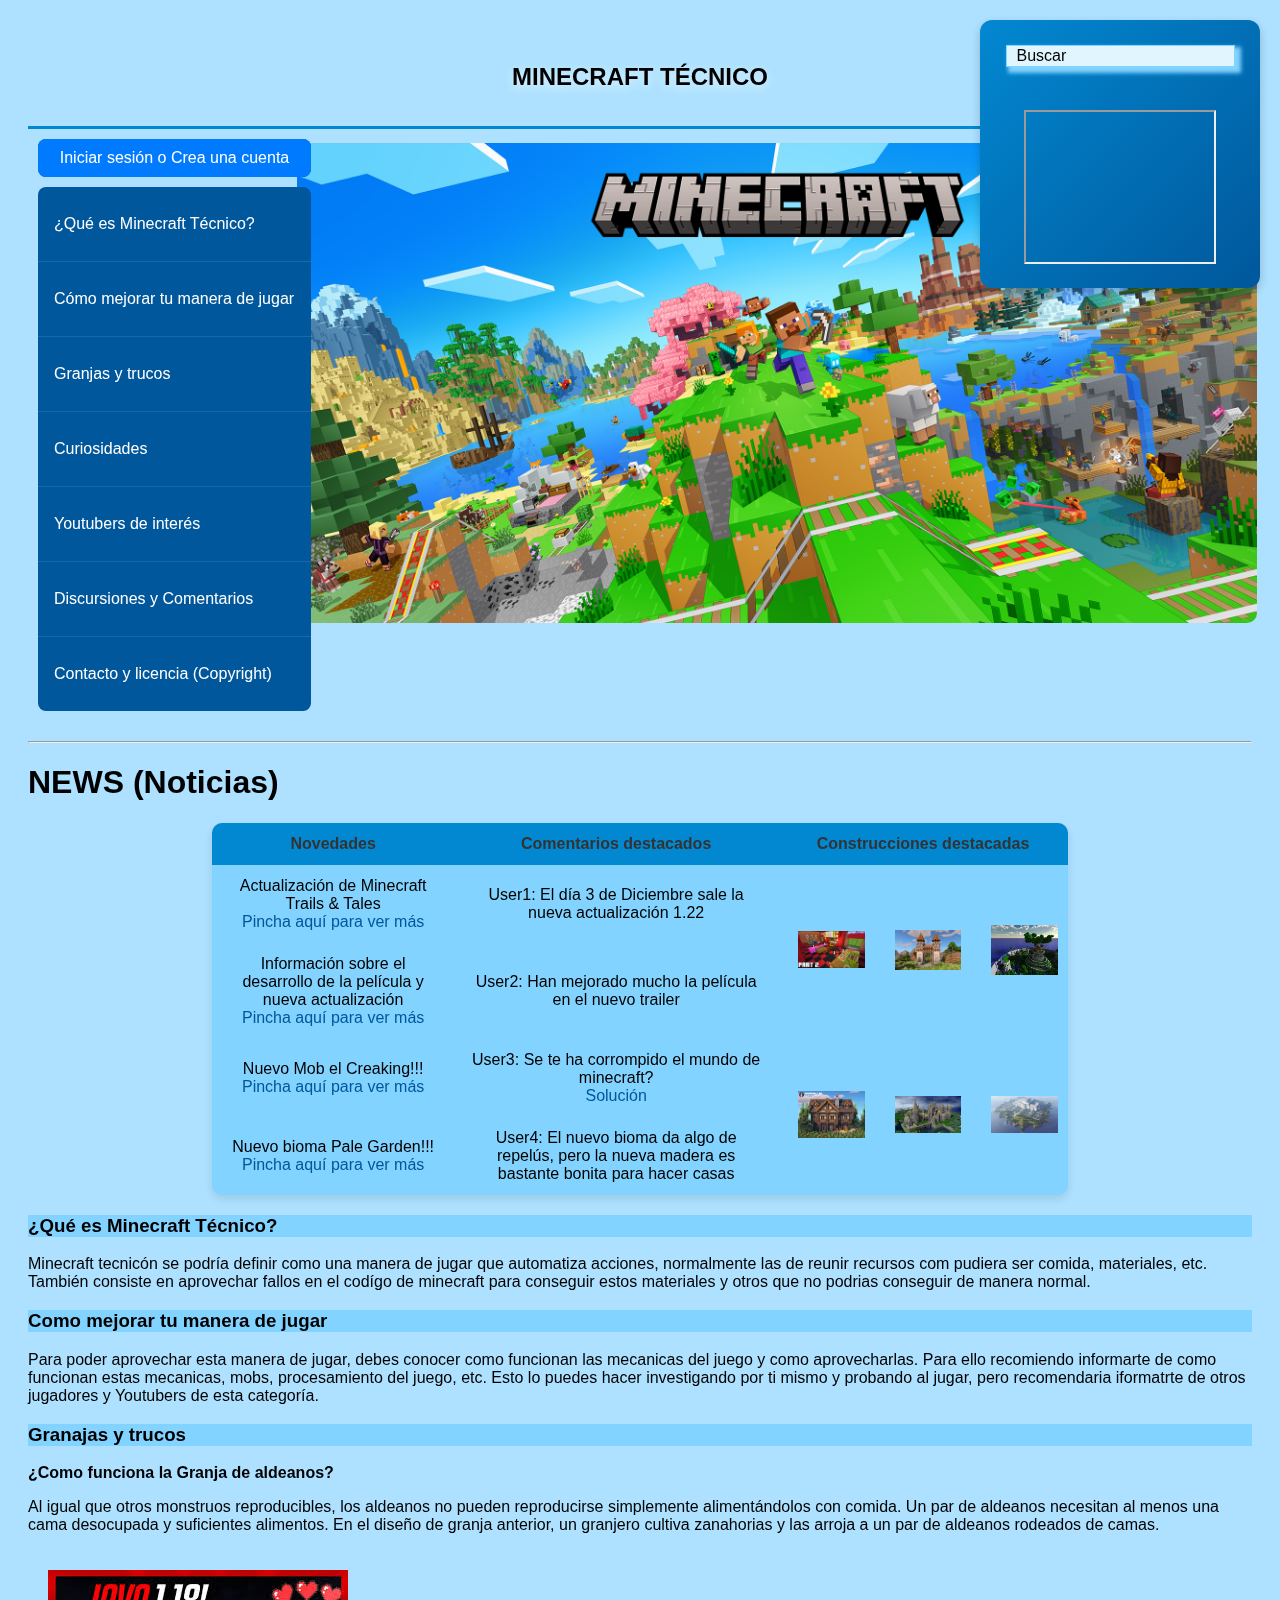
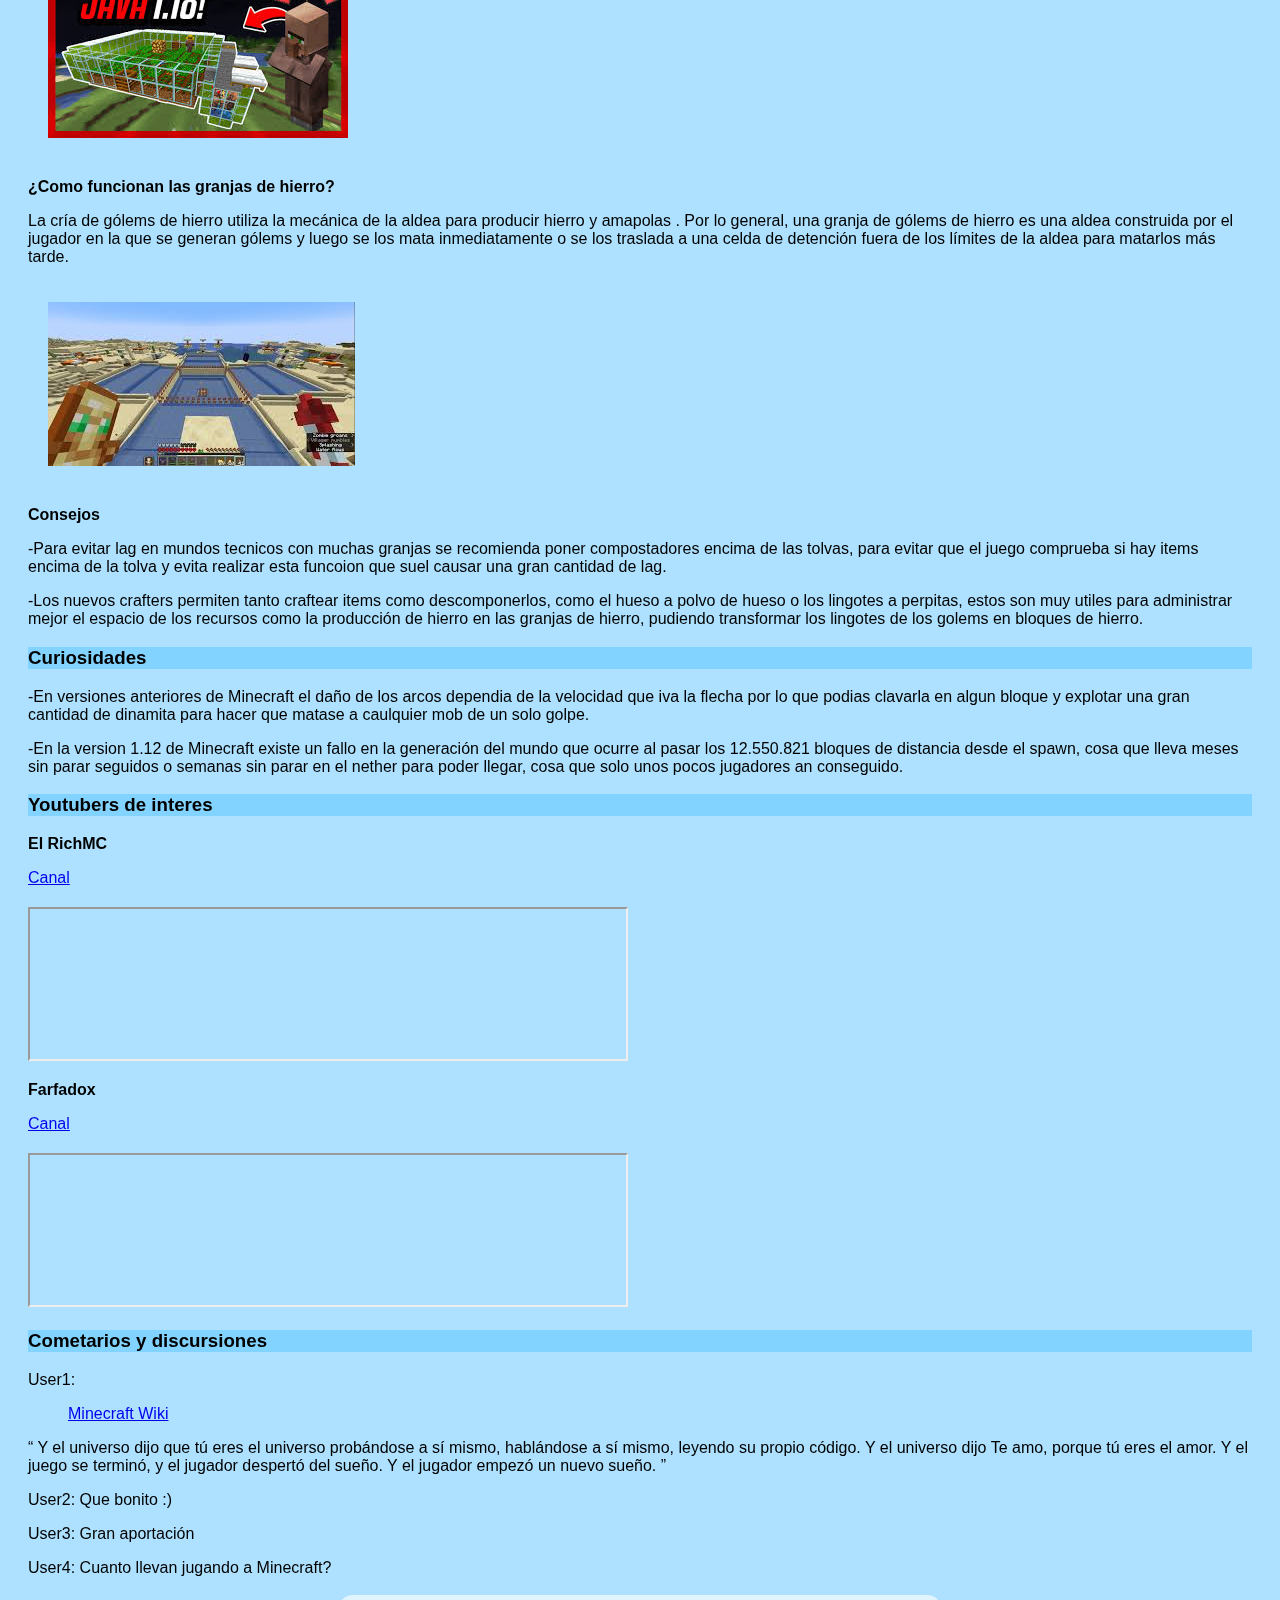
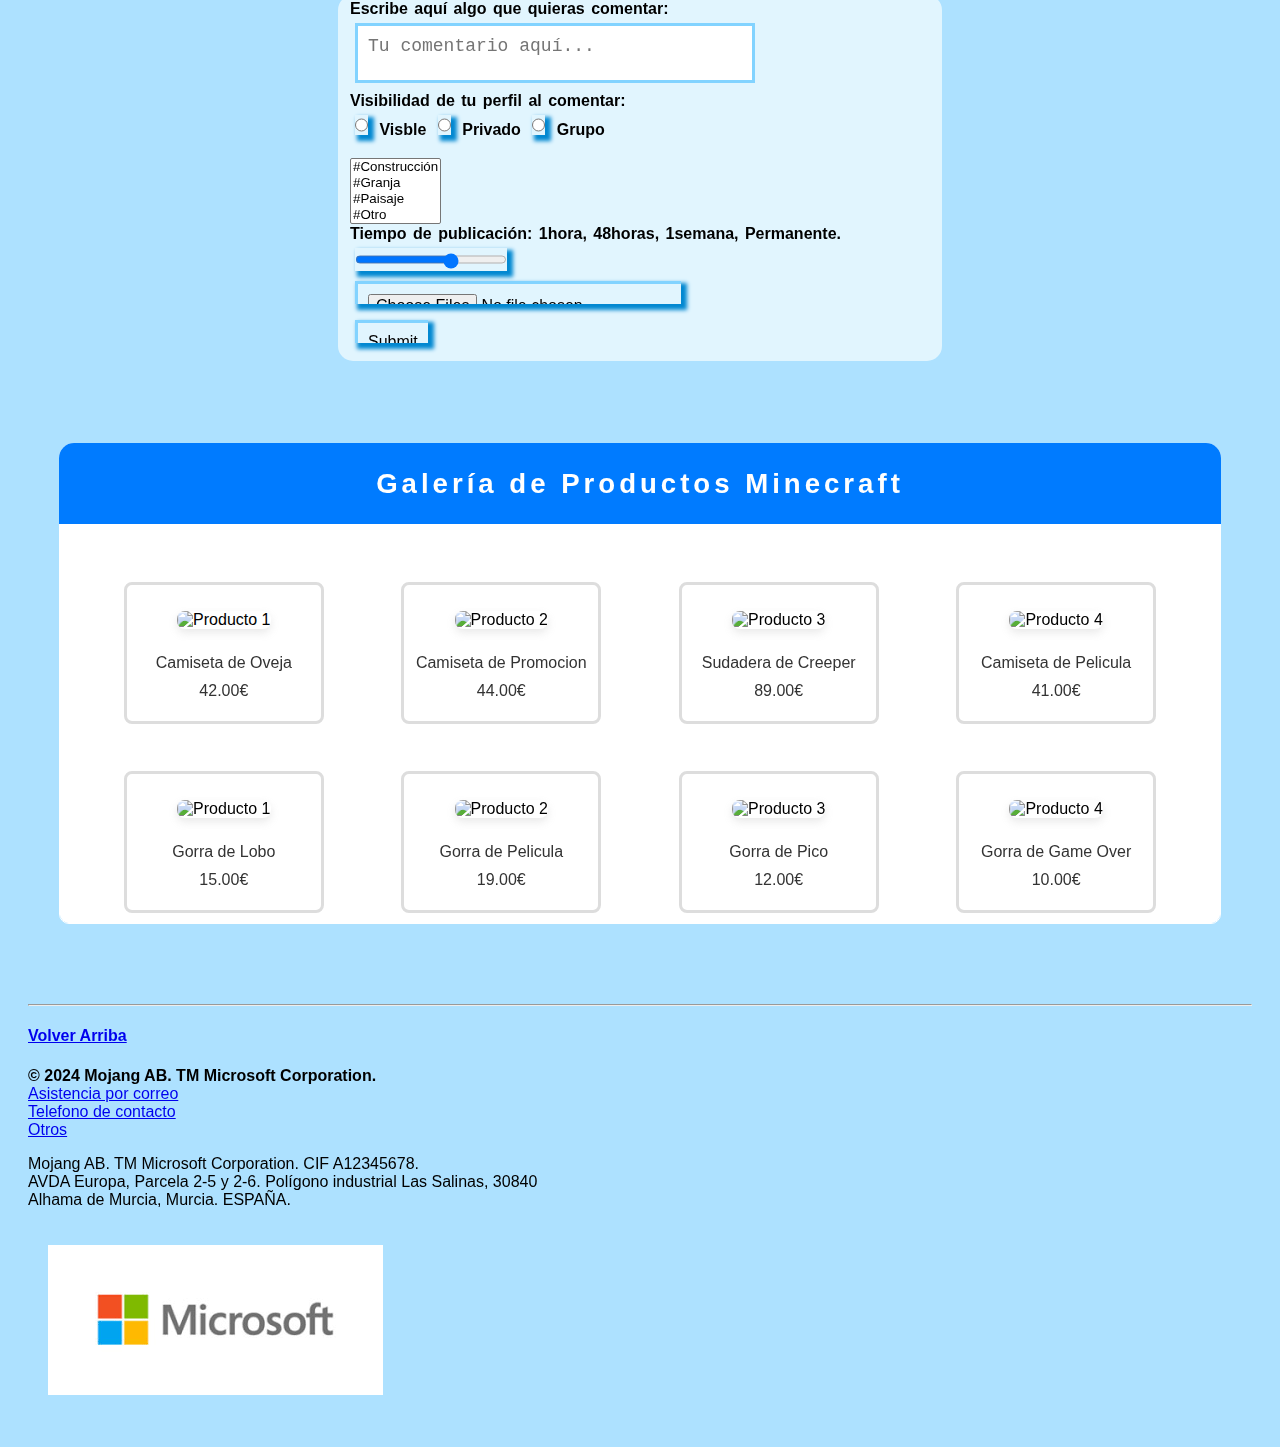
==== index.html @ 8f82af5b "Revert "cambios menores"" ====
<!DOCTYPE html>
<html lang="es">
	<head>
		<title>Minecraft Técnico</title>
		<meta charset="UTF-8">
		<link rel="stylesheet" href="colores.css">
		<link rel="stylesheet" href="Stylesheet.css">
	</head>
	<body>
		<img  src="./img/minecraftbackground.jpg" id="portada"/>
	<header><h2 id="UP" >Minecraft Técnico</h2></header>
	

<!-- ---------------------------------------------------------------------------------------------------------------------------------------------------------------------------------- -->
<!-- ---------------------------------------------------------------------------------------------------------------------------------------------------------------------------------- -->
<!-- Navegacion de enlaces -->
<nav><!--Índice de contenido-->
	<div id="contenedor_menu"></div>
		<ul id="contenedor_login">
			<li>
				<a href="login.html" id="login">Iniciar sesión o Crea una cuenta</a>
			</li>
		</ul>
		<!-- <ul type="none">
			<button id="log"><a href="login.html">Inciciar sesión o Crea una cuenta</a></button>
		</ul> -->

		<ol id="nav" >
			<li >
				<a href="#C1" class="text-decoration-none text-white"><p>¿Qué es Minecraft Técnico?</p></a>
			</li>
			<li >
				<a href="#C2" class="text-decoration-none text-white"><p>Cómo mejorar tu manera de jugar</p></a>
			</li>
			<li >
				<a href="#C3" class="text-decoration-none text-white"><p>Granjas y trucos</p></a>
			</li>
			<li >
				<a href="#C4" class="text-decoration-none text-white"><p>Curiosidades</p></a>
			</li>
			<li >
				<a href="#C5" class="text-decoration-none text-white"><p>Youtubers de interés</p></a>
			</li>
			<li>
				<a href="#Com" class="text-white text-decoration-none"><p>Discursiones y Comentarios</p></a>
			</li>
			<li>
				<a href="#C6" class="text-white text-decoration-none"><p>Contacto y licencia (Copyright)</p></a>
			</li>
		</ol>
	</div>
</nav><!--Cierre Índice de contenido-->
<!-- ---------------------------------------------------------------------------------------------------------------------------------------------------------------------------------- -->
<!-- ---------------------------------------------------------------------------------------------------------------------------------------------------------------------------------- -->

	<hr id="noticias">
	<main><!--Apertura Main-->
	
	<!--Poner fotos de noticias o similar dentro de una tabla-->
	<article>
	<h1><strong>NEWS </strong> (Noticias)</h1>
	
	<table class="tabla" >
		<thead>
		  <tr>
			<th id="rounded">Novedades</th>
			<th>Comentarios destacados</th>
			<th id="rounded2" colspan="4">Construcciones destacadas</th>
		  </tr>
		</thead>
		<tbody>
		  <tr>
			<td>Actualización de Minecraft Trails & Tales
			  <a target="_blank" href="https://www.minecraft.net/es-es/updates/trails-and-tales"><br>Pincha aquí para ver más</a>
			</td>
			<td>User1: El día 3 de Diciembre sale la nueva actualización 1.22</td>
			<td rowspan="2"><img height="90" width="160" src="./img/part2.jpg" /></td>
			<td rowspan="2"><img height="90" width="160" src="./img/castillo.jpg" /></td>
			<td rowspan="2"><img height="90" width="160" src="./img/isla.jpg" /></td>
		  </tr>
		  <tr>
			<td>Información sobre el desarrollo de la película y nueva actualización
			  <a target="_blank" href="https://www.youtube.com/watch?v=H-quD3fWOjU"><br> Pincha aquí para ver más</a>
			</td>
			<td>User2: Han mejorado mucho la película en el nuevo trailer</td>
		  </tr>
		  <tr>
			<td>Nuevo Mob el Creaking!!! <a target="_blank" href="https://minecraft.wiki/w/Creaking"><br> Pincha aquí para ver más</a></td>
			<td>User3: Se te ha corrompido el mundo de minecraft? <br><a target="_blank" href="https://www.reddit.com/r/Minecraft/comments/b4sa4p/guide_how_to_recover_a_lostcorrupt_world_on/?tl=es-es&rdt=40241">Solución</a></td>
			<td rowspan="2"><img height="90" width="160" src="./img/chalet.jpg" /></td>
			<td rowspan="2"><img height="90" width="160" src="./img/castillo2.jpg" /></td>
			<td rowspan="2" id="rounded4"><img height="90" width="160" src="./img/templo.jpg" /></td>
		  </tr>
		  <tr>
			<td id="rounded3">Nuevo bioma Pale Garden!!!<a target="_blank" href="https://es.minecraft.wiki/w/Jardín_pálido"><br> Pincha aquí para ver más</a></td>
			<td>User4: El nuevo bioma da algo de repelús, pero la nueva madera es bastante bonita para hacer casas</td>
		  </tr>
		</tbody>
	  </table>
	  
	</article>
	
	<div><!--Division del contenido Principal-->
	<section>
	<h3 id="C1">¿Qué es Minecraft Técnico?</h3>
	<p>Minecraft tecnicón se podría definir como una manera de jugar que automatiza acciones, normalmente las de reunir recursos com pudiera ser comida, materiales, etc. También consiste en aprovechar fallos en el codígo de minecraft para conseguir estos materiales y otros que no podrias conseguir de manera normal.</p>
	</section>
	
	<section>
	<h3 id="C2">Como mejorar tu manera de jugar</h3>
	<p>Para poder aprovechar esta manera de jugar, debes conocer como funcionan las mecanicas del juego y como aprovecharlas. Para ello recomiendo informarte de como funcionan estas mecanicas, mobs, procesamiento del juego, etc. Esto lo puedes hacer investigando por ti mismo y probando al jugar, pero recomendaria iformatrte de otros jugadores y Youtubers de esta categoría.</p>
	</section>
	
	<section>
	<h3 id="C3">Granajas y trucos</h3>
	<p><strong>¿Como funciona la Granja de aldeanos?</strong></p>
	<p>Al igual que otros monstruos reproducibles, los aldeanos no pueden reproducirse simplemente alimentándolos con comida. Un par de aldeanos necesitan al menos una cama desocupada y suficientes alimentos. En el diseño de granja anterior, un granjero cultiva zanahorias y las arroja a un par de aldeanos rodeados de camas.</p>
	<img src="./img/java.18.jpg"/>
	<p><strong>¿Como funcionan las granjas de hierro?</strong></p>
	<p>La cría de gólems de hierro utiliza la mecánica de la aldea para producir hierro y amapolas . Por lo general, una granja de gólems de hierro es una aldea construida por el jugador en la que se generan gólems y luego se los mata inmediatamente o se los traslada a una celda de detención fuera de los límites de la aldea para matarlos más tarde.</p>
	<img src="./img/arena.jpg" />
	<p><strong>Consejos</strong></p>
	<p>-Para evitar lag en mundos tecnicos con muchas granjas se recomienda poner compostadores encima de las tolvas, para evitar que el juego comprueba si hay items encima de la tolva y evita realizar esta funcoion que suel causar una gran cantidad de lag.</p>
	<p>-Los nuevos crafters permiten tanto craftear items como descomponerlos, como el hueso a polvo de hueso o los lingotes a perpitas, estos son muy utiles para administrar mejor el espacio de los recursos como la producción de hierro en las granjas de hierro, pudiendo transformar los lingotes de los golems en bloques de hierro.</p>
	</section>
	
	<section>
	<h3 id="C4">Curiosidades</h3>
	<p>-En versiones anteriores de Minecraft el daño de los arcos dependia de la velocidad que iva la flecha por lo que podias clavarla en algun bloque y explotar una gran cantidad de dinamita para hacer que matase a caulquier mob de un solo golpe.</p>
	<p>-En la version 1.12 de Minecraft existe un fallo en la generación del mundo que ocurre al pasar los 12.550.821 bloques de distancia desde el spawn, cosa que lleva meses sin parar seguidos o semanas sin parar en el nether para poder llegar, cosa que solo unos pocos jugadores an conseguido.</p>
	
	</section>
	
	<section>
	<h3 id="C5">Youtubers de interes</h3>
	
	<p><strong>El RichMC</strong></p>
	<a href="https://www.youtube.com/@ElRichMC" target="_blank">Canal</a><br>
	<iframe width="400" height="300" src="https://www.youtube.com/embed/VkrYzPefX3I"></iframe>
	
	<p><strong>Farfadox</strong></p>
	<a href="https://www.youtube.com/@Farfadox" target="_blank">Canal</a><br>
	<iframe width="400" height="300" src="https://www.youtube.com/embed/rPE78wwPWSI"></iframe>
	
	</section>
	<section>
	<h3 id="Com">Cometarios y discursiones</h3>
	<p>User1: </p>
	<blockquote cite="https://minecraft.fandom.com/es/wiki/Poema_del_End#:~:text=Y%20el%20universo%20dijo%20que%20tú%20eres%20el%20universo%20probándose,jugador%20empezó%20un%20nuevo%20sueño."><a href="https://minecraft.fandom.com/es/wiki/Poema_del_End#:~:text=Y%20el%20universo%20dijo%20que%20tú%20eres%20el%20universo%20probándose,jugador%20empezó%20un%20nuevo%20sueño.">Minecraft Wiki</a></blockquote>
	<q> Y el universo dijo que tú eres el universo probándose a sí mismo, hablándose a sí mismo, leyendo su propio código.

Y el universo dijo Te amo, porque tú eres el amor.

Y el juego se terminó, y el jugador despertó del sueño. Y el jugador empezó un nuevo sueño.
	</q>
	<p>User2: Que bonito :)</p>
	<p>User3: Gran aportación</p>
<p>User4: Cuanto llevan jugando a Minecraft?</p>

	<!--Poner formulario para comentar-->
	<form id="formc" action="#" method="post">
	<fieldset>
	<label for="comid">Escribe aquí algo que quieras comentar:<br></label>
	<textarea rows="3" cols="40" placeholder="Tu comentario aquí..." name="eeee"></textarea>
	<br>
	<label for="visid">Visibilidad de tu perfil al comentar:<br></label>
	<div id="radiobt">
			<input type="radio" id="radio1" name="ejemplo" value="Visible"/>
			<label for="radio1">Visble</label>
			<input type="radio" id="radio2" name="ejemplo" value="Privado"/>
			<label for="radio2">Privado</label>
			<input type="radio" id="radio3" name="ejemplo" value="Grupo"/>
			<label for="radio3">Grupo</label>
	</div>
	<br>
	<select id="op_id" name="Etiqueta" multiple>
					<option value="Construccion">#Construcción</option>
					<option value="Granja">#Granja</option>
					<option value="Paisaje">#Paisaje</option>
					<option value="Otro">#Otro</option>
	</select>
	<br>
	<label for="visid">Tiempo de publicación: 1hora, 48horas, 1semana, Permanente.<br></label>
	<input id="tiempoid" name="tiempocom" type="range" min="0" max="15" step="5"/>
	<br>
	<input name="imagenescom" type="file" multiple accept="image/*" size="1000"/>
	<br>
	<input name="enviar" type="submit" class="enviar"/>
	<!--Boton enviar-->
	</fieldset>
	</form>
	
	</section>
	</div><!--Fin contenido principal-->

	<!-- ---------------------------------------------------------------------------------------------------------------------------------------------------------------------------------- -->
	<!-- ---------------------------------------------------------------------------------------------------------------------------------------------------------------------------------- -->
	<!-- Amplia variedad de divs para estilizar el contenedor -->
	<div id="tienda">
		<section id="galeria_tienda">
			<!-- Contenedor del titulo -->
			<div class="titulo_tienda">
				<h2>Galería de Productos Minecraft</h2>
			</div>	
			<!-- Fila de Productos 1 -->
			<div class="contenedor_scroll"> <!-- Contenedor para visualizar los productos en un contenedor bajando el scroll -->
				<ul class="productos">
					<li>
						<figure>
							<img src="https://minecraftshop.com/cdn/shop/files/unisex-staple-t-shirt-dark-grey-heather-front-676e94e35543c_dark-grey-heather_360x.jpg?v=1735300564" alt="Producto 1">
							<div>
								<figcaption>Camiseta de Oveja</figcaption>
							</div>
							<div>
								<figcaption>42.00€</figcaption>
							</div>
						</figure>
					</li>
					<li>
						<figure>
							<img src="https://minecraftshop.com/cdn/shop/files/unisex-staple-t-shirt-athletic-heather-front-67b617da84294_athletic-heather_360x.jpg?v=1739987036" alt="Producto 2">
							<div>
								<figcaption>Camiseta de Promocion</figcaption>
							</div>
							<div>
								<figcaption>44.00€</figcaption>
							</div>
						</figure>
					</li>
					<li>
						<figure>
							<img src="https://minecraftshop.com/cdn/shop/files/MCICON-CRPR_100861_MF_360x.jpg?v=1714663767" alt="Producto 3">
							<div>
								<figcaption>Sudadera de Creeper</figcaption>
							</div>
							<div>
								<figcaption>89.00€</figcaption>
							</div>
						</figure>
					</li>
					<li>
						<figure>
							<img src="https://minecraftshop.com/cdn/shop/files/unisex-garment-dyed-heavyweight-t-shirt-black-front-67b6188417bf9_black_360x.jpg?v=1739987221" alt="Producto 4">
							<div>
								<figcaption>Camiseta de Pelicula</figcaption>
							</div>
							<div>
								<figcaption>41.00€</figcaption>
							</div>
						</figure>
					</li>
				</ul>
				
				<!-- Fila de Productos 2 -->
				<ul class="productos">
					<li>
						<figure>
							<img src="https://minecraftshop.com/cdn/shop/files/classic-dad-hat-white-front-67d9bbbc40a85_white_360x.jpg?v=1742322771" alt="Producto 1">
							<div>
								<figcaption>Gorra de Lobo</figcaption>
							</div>
							<div>
								<figcaption>15.00€</figcaption>
							</div>
						</figure>
					</li>
					<li>
						<figure>
							<img src="https://minecraftshop.com/cdn/shop/files/5-panel-trucker-cap-black-white-front-67b61d9f3b09d_black-white_360x.jpg?v=1739988489" alt="Producto 2">
							<div>
								<figcaption>Gorra de Pelicula</figcaption>
							</div>
							<div>
								<figcaption>19.00€</figcaption>
							</div>
						</figure>
					</li>
					<li>
						<figure>
							<img src="https://minecraftshop.com/cdn/shop/files/classic-dad-hat-dark-grey-front-6762d4c453151_asphalt_360x.jpg?v=1734530388" alt="Producto 3">
							<div>
								<figcaption>Gorra de Pico</figcaption>
							</div>
							<div>
								<figcaption>12.00€</figcaption>
							</div>
						</figure>
					</li>
					<li>
						<figure>
							<img src="https://minecraftshop.com/cdn/shop/files/youth-baseball-cap-black-front-67b61e3a7c80f_black_360x.jpg?v=1739988614" alt="Producto 4">
							<div>
								<figcaption>Gorra de Game Over</figcaption>
							</div>
							<div>
								<figcaption>10.00€</figcaption>
							</div>
						</figure>
					</li>
				</ul>

				<!-- Fila de Productos 3 -->
				<ul class="productos">
					<li>
						<figure>
							<img src="https://minecraftshop.com/cdn/shop/files/Tricky_Trials_2_360x.jpg?v=1742307777" alt="Producto 1">
							<div>
								<figcaption>Kit de Ropa</figcaption>
							</div>
							<div>
								<figcaption>54.00€</figcaption>
							</div>
						</figure>
					</li>
					<li>
						<figure>
							<img src="https://minecraftshop.com/cdn/shop/files/Tricky_Trials_1_360x.jpg?v=1742305947" alt="Producto 2">
							<div>
								<figcaption>Peluches de Oveja & Lobo</figcaption>
							</div>
							<div>
								<figcaption>27.00€</figcaption>
							</div>
						</figure>
					</li>
					<li>
						<figure>
							<img src="https://minecraftshop.com/cdn/shop/files/Cape_1_360x.jpg?v=1743463490" alt="Producto 3">
							<div>
								<figcaption>Kit Chanclas</figcaption>
							</div>
							<div>
								<figcaption>21.00€</figcaption>
							</div>
						</figure>
					</li>
					<li>
						<figure>
							<img src="https://minecraftshop.com/cdn/shop/files/sports-water-bottle-charcoal-back-67d9b81be0687_360x.jpg?v=1742322008" alt="Producto 4">
							<div>
								<figcaption>Botella de End</figcaption>
							</div>
							<div>
								<figcaption>25.00€</figcaption>
							</div>
						</figure>
					</li>
				</ul>
			</div>
		</section>
	</div>
	<!-- ---------------------------------------------------------------------------------------------------------------------------------------------------------------------------------- -->
	<!-- ---------------------------------------------------------------------------------------------------------------------------------------------------------------------------------- -->

	<hr>

	<h4><a href="#UP">Volver Arriba</a></h4>
	</main><!--Cierre Main-->
	
	<!--Aside (Parte lateral con buscador, anuncios y videos)-->
	<aside>
	<input list="Buscar" name="buscador" type="search" placeholder="Buscar"/>
				<datalist id="Buscar">
					<option value="Comentarios">Comentarios</option>
					<option value="News">News</option>
					<option value="Asistencia">Asistencia</option>
			</datalist>
	<br><br>
	<iframe width="280" height="180" src="https://www.youtube.com/embed/0vKS0FOYNok?autoplay=1&mute=1&playlist=0vKS0FOYNok&loop=1&controls=0"class="video" ></iframe>
	
	</aside>
	<!--Contacto y licencia-->
	<footer id="C6">
	<strong> &copy 2024 Mojang AB. TM Microsoft Corporation.</strong>
	<br>
	<a href="mailto:munozsalazarjoaquin@gmail.com">Asistencia por correo</a>
	<br>
	<a href="tel:+34635094694">Telefono de contacto</a>
	<br>
	<a href="https://youtu.be/xvFZjo5PgG0?si=VNHKT6Vfq82FHjEA" target="_blank">Otros</a>
	<br>
	<p>Mojang AB. TM Microsoft Corporation. CIF A12345678.<br>
AVDA Europa, Parcela 2-5 y 2-6. Polígono industrial Las Salinas, 30840<br>
Alhama de Murcia, Murcia. ESPAÑA.</p>
		<img id="micr"  src="./img/microsoft.png" class="imagen2"/>

	</footer>
	
	</body>
</html>
---- colores.css ----
:root {
    --main-color: #0288D1;
  }
  /* Coolors Exported Palette - https://coolors.co/2e5266-6e8898-9fb1bc-d3d0cb-e2c044 */

/* SCSS HEX */
:root {
  --color-fondo: #abe0fff9; 
  --color-primario: #0288D1;   
  --color-primario-fondo: #82d3ff;   
  --color-secundario: #01579B;      
  --color-oscuro: #121212;     
  --color-blanco: #E1F5FE;
}
---- Stylesheet.css ----
body{
    background-color: var(--color-fondo);
	font-family: Times New Romans, sans-serif;
	padding: 20px;
}
header{
    text-align: center;
	padding: 15px;
	text-transform: uppercase;
	text-shadow: 0px 3px 10px var(--color-blanco);
	border-bottom: 3px solid var(--color-primario);
}
nav {
	padding: 10px;
	border-radius: 10px;
	margin-bottom: 20px;
}
aside {
    position: absolute;
    top: 20px;
    right: 20px;
    width: 280px;
    padding: 20px;
    background: linear-gradient(135deg, var(--color-primario), var(--color-secundario));
    border-radius: 12px;
    text-align: center;
    box-shadow: 0px 4px 10px rgba(0, 0, 0, 0.2);
    color: var(--color-blanco);
    font-weight: bold;
	z-index: 1000; 
	position: fixed;
}

aside p {
    font-size: 1em;
    line-height: 1.4;
    margin-bottom: 10px;
}

#Buscar {
    width: 90%;
    padding: 8px;
    border: 2px solid var(--color-primario);
    border-radius: 5px;
    font-size: 16px;
}
iframe {
    margin-top: 20px; /* Separación entre el buscador y el video */
    width: 80%; /* Ajusta el tamaño del video según tus necesidades */
    height: auto;
    max-width: 600px; /* Asegura que el video no sea demasiado grande */
}


img {
    text-align: center;
	margin: 20px;
}
h1{
    font-family: Impact, sans-serif;
}
h2{
    font-family: Impact, sans-serif;
}
h3{
    font-family: Impact, sans-serif;
}
p{
    
}

/* -- ---------------------------------------------------------------------------------------------------------------------------------------------------------------------------------- */
/* -- ---------------------------------------------------------------------------------------------------------------------------------------------------------------------------------- */
/* LISTADO DE LOS DIFERENTES PUNTOS DE LA PAGINA */
/* --- Estilos generales --- */
#nav, #contenedor_login {
  list-style: none;
  padding: 0; /* Elimina espacios internos y márgenes para que el diseño sea limpio */
  margin: 0; /* Elimina espacios internos y márgenes para que el diseño sea limpio */
  background-color: #01579B;
  width: 273px; /* Define un ancho fijo de 250 píxeles */
  border-radius: 8px;
  overflow: hidden; /* Evita que los elementos internos sobresalgan */
}

/* --- Estilos de los elementos de la lista --- */
#nav li {
  border-bottom: 1px solid rgba(255, 255, 255, 0.1); /* Añade una línea separadora tenue entre los elementos del menú */
}
#nav li:last-child {
  border-bottom: none; /* Elimina la línea en el último elemento de la lista para que se vea más limpio */
}

/* --- Estilos de los enlaces --- */
#nav a {
  display: block; /* Hace que el enlace ocupe todo el ancho */
  padding: 12px 16px; /* Espacio interno */
  text-decoration: none;
  color: white;
  font-size: 16px;
  position: relative; /* Necesario para posicionar la línea animada (::after) */
  transition: background 0.3s ease-in-out; /* Suaviza la transición del fondo al pasar el mouse */
}

#nav a:hover {
  background-color: #0288D1;
}

#nav a::after { /* Efecto de línea animada debajo de cada opción */
  content: ""; /* Crea un elemento visual sin contenido */
  position: absolute; /* Se posiciona de forma independiente dentro del enlace */
  left: 50%; /* Inicialmente centrado en el enlace */
  bottom: 0; /* Ubicado en la parte inferior del enlace */
  width: 0; /* Comienza con ancho 0 para la animación */
  height: 2px; /* Grosor de la línea */
  background: white;
  transition: all 0.3s ease-in-out; /* Suaviza la animación */
  transform: translateX(-50%); /* Centra la línea horizontalmente */
}

#nav a:hover::after { /* Expande la línea al pasar el mouse */
  width: 100%; /* La línea se expande completamente */
  left: 0; /* Asegura que la animación cubra todo el ancho */
  transform: translateX(0); /* Restablece el desplazamiento */
}
/* -- ---------------------------------------------------------------------------------------------------------------------------------------------------------------------------------- */
/* -- ---------------------------------------------------------------------------------------------------------------------------------------------------------------------------------- */

/* LOGIN */
#contenedor_login {
  margin-bottom: 10px;
}
#login {
  display: block;
  text-align: center;
  padding: 10px 20px;
  background-color: #007bff; /* Azul estilo Bootstrap */
  color: white;
  text-decoration: none;
  font-size: 16px;
  border-radius: 5px;
  transition: background 0.15s ease-in-out;
}

#login:hover {
  background-color: #0288D1; /* Azul más oscuro al pasar el ratón */
}
/* -- ---------------------------------------------------------------------------------------------------------------------------------------------------------------------------------- */
/* -- ---------------------------------------------------------------------------------------------------------------------------------------------------------------------------------- */
*{
  transition: all 0.5s;
  box-sizing: border-box;
}
button:hover, input[type="submit"]:hover{
  transform: scale(1.1);
}

#portada{
    border-radius: 10px 10px 10px 10px;
    width: 75%;
    max-height: 600px;
    position: absolute;
    z-index: -1;
    margin-left: 21%;
    margin-top: 9%;
    margin-bottom: 2%;
}
section h3{
background-color: var(--color-primario-fondo);
}

/* Estilos generales para la tabla */
.tabla {
    width: 70%;
    margin: 20px auto;
    border-collapse: collapse;
    box-shadow: 0 4px 8px rgba(0, 0, 0, 0.1); /* Sombra suave alrededor de la tabla */
    background-color: var(--color-primario-fondo);
    border-radius:10px 10px 10px 10px;
  }
  
  /* Estilos para las celdas y los encabezados */
  .tabla th, .tabla td {
    padding: 12px 15px;
    text-align: center;
     
    font-size: 16px;
    vertical-align: middle; /* Alineación vertical centrada */
  }
  
  
  /* Estilo para los encabezados */
  .tabla th {
    background-color: var(--color-primario);   
    color: #333;
    font-weight: bold;
    /* Borde más grueso en la parte inferior */
  }
  
  /* Columna de imágenes */
  .tabla img {
    max-width: 100%;
    height: auto;
     /* Bordes redondeados para las imágenes */
    margin: 5px;
  }
  
  /* Efecto al pasar el ratón sobre las filas */
  
  
  /* Estilo para enlaces */
  .tabla a {
    text-decoration: none;
    color: var(--color-secundario);
    transition: 0.5s;
  }
  .tabla a:hover {
   color: var(--color-blanco);
   
  }
  
  
  
  /* Celdas con bordes redondeados */
  #rounded {
    border-radius: 10px 0 0 ;
  }
  
  #rounded2 {
    border-radius: 0 10px 0px 0;
  }
  
  #rounded3 {
    border-radius: 10px 0 0 10px;
  }
  
  #rounded4 {
    border-radius: 0 10px 10px 0;
  }
  
  #sesion h3 {
    padding: 2px;
}

/* -- ---------------------------------------------------------------------------------------------------------------------------------------------------------------------------------- */
/* -- ---------------------------------------------------------------------------------------------------------------------------------------------------------------------------------- */
/* ============================= */
/* ESTILOS DE LA GALERIA */
/* ============================= */
/* CONTENEDOR PRINCIPAL DE LA TIENDA */
#tienda {
  margin-top: 80px; /* Espaciado superior de 80px */
  margin-bottom: 80px; /* Espaciado inferior de 80px */
}

/* SECCIÓN PRINCIPAL DE LA TIENDA */
/* Crea la estructura general de la tienda con un fondo blanco, bordes redondeados y ancho del 95% de la pantalla. */
#galeria_tienda {
  text-align: center; /* Centra todo el contenido */
  background-color: #ffffff;
  margin: 20px auto; /* Margen automático para centrar */
  border-radius: 15px;
  width: 95%; /* Ocupará el 95% del ancho de la pantalla */
} 

/* TÍTULO DE LA GALERÍA DE PRODUCTOS */
/* Estiliza el título de la tienda con un fondo verde, texto blanco y bordes redondeados. */
.titulo_tienda {
  font-size: 1.15rem; /* Tamaño del texto */
  letter-spacing: 4px;
  background-color: #007bff;
  padding-top: 1.5px; /* Espaciado interno arriba */
  padding-bottom: 1.5px; /* Espaciado interno abajo */
  border-top-left-radius: 15px; /* Bordes redondeados en la esquina superior izquierda */
  border-top-right-radius: 15px; /* Bordes redondeados en la esquina superior derecha */
  color: rgb(255, 255, 255);
}
/* ============================= */
/* LISTA DE PRODUCTOS */
/* ============================= */
.productos {
  display: flex; /* Usa flexbox para organizar los productos en fila */
  justify-content: space-around; /* Distribuye los productos uniformemente */
  flex-wrap: wrap; /* Permite que los productos se acomoden en varias líneas si es necesario */
  list-style-type: none; /* Quita los estilos de lista (puntos, números, etc.) */
  padding: 0.5px; /* Espaciado interno mínimo */
}

/* Define el tamaño y los bordes de cada tarjeta de producto. */
.productos li {
  margin: 15px; /* Espaciado alrededor de cada producto */
  border: 3.5px solid #ddd;
  padding: 5px;
  width: 200px; /* Ancho fijo de cada producto */
  border-radius: 8px;
  background-color: #ffffff;

  display: flex; /* Convierte cada <li> en un contenedor flexible */
  flex-direction: column;
  justify-content: center;
  align-items: center; /* Centra los elementos dentro de cada tarjeta */
}

.productos figure {
  display: flex;
  flex-direction: column;
  align-items: center;
  width: 100%; /* Asegura que el figure ocupe todo el ancho disponible */
}


.productos img {
  max-width: 80%; /* La imagen no será más grande que su contenedor */
  margin-top: 5px;
  margin-bottom: 15px;
  height: auto; /* Mantiene la proporción original de la imagen */
  border-radius: 8px;
  box-shadow: 0 4px 8px rgba(148, 148, 148, 0.2);

  display: block;
}

.productos figcaption{
  text-align: center;
  max-width: 100%;
}

/* Cuando el usuario pasa el mouse sobre la imagen, esta se agranda ligeramente. */
.productos figure img {
  transition: transform 0.7s ease-out; /* Aplica la animacion */
}
.productos figure img:hover {
  transform: scale(1.06); /* Aumenta el tamaño en un 6% al pasar el mouse */
}

/* ============================= */
/* DESCRIPCION DEL PRODUCTO */
/* ============================= */
figcaption {
  font-size: 1rem;
  color: #333;
  margin-top: 10px;
}

/* ============================= */
/* CONTENEDOR CON SCROLL */
/* ============================= */
/* Limita la altura del contenedor de productos y permite hacer scroll vertical si hay muchos elementos. */
.contenedor_scroll {
  max-height: 400px; /* Altura fija del contenedor */
  overflow-y: auto; /* Activa el scroll vertical si se añade mas productos */
  padding: 25px; /* Espaciado interno */
  border: 1px solid #ffffff;
  border-bottom-left-radius: 10px;
  border-bottom-right-radius: 10px;
  background-color: #ffffff; /* Color de fondo opcional */
}
/* -- ---------------------------------------------------------------------------------------------------------------------------------------------------------------------------------- */
/* -- ---------------------------------------------------------------------------------------------------------------------------------------------------------------------------------- */

#C6 a:hover{
  background-color: var(--color-blanco);
  transform: scale(1.1);
}

form{
margin-left: 25%;
margin-right: 25%;
text-align: left;
padding: 2px;
word-spacing: 2px;
}

input{
  margin: 5px;
  padding: 10px;
  height: 20px;
  border: none;
  border-left: 3px solid var(--color-primario-fondo);
  border-top: 3px solid var(--color-primario-fondo);
  font-size: 16px;
  background: transparent;
  outline: none;
  box-shadow: 4px 4px 4px 2px var(--color-primario);
  transition: all 0.5s;
}
input:focus {
  border:none;
  box-shadow: none;
  transition: all 0.5s;
  background-color: var(--color-blanco);
}
input:hover{
background-color: var(--color-primario-fondo);
}

aside input{
background-color: var(--color-blanco);
border: 1px solid var(--color-primario-fondo);
box-shadow: 4px 4px 4px 2px var(--color-primario-fondo);
}

/*Filedset Comentarios*/
fieldset{
background-color: var(--color-blanco);
border: none;
border-radius: 15px;
}
fieldset label{
font-weight: bold;
}
input::placeholder{
  color:black;
}
textarea{
border: none;
background-color: white;
max-width: 400px;
max-height: 60px;
min-width: 200px;
min-height: 30px;
resize: none;
margin: 5px;
padding: 10px;
border: none;
border: 3px solid var(--color-primario-fondo);
font-size: 18px;
outline: none;
transition: all 0.5s;
}
textarea:hover{
  background-color: var(--color-primario-fondo);
}
textarea:focus{
  border:none;
  box-shadow: none;
  transition: all 0.5s;
}

/*Botones login*/
#Crearcuentaid{
  background-color: var(--color-blanco);
  transition: 0.5s;
  border: 2px solid var(--color-primario) ;
  border-radius: 0px 15px 0px 15px;
  padding: 4px;
  margin-left: 10px;
  margin-top: 8px;
}
#politicaid{
box-shadow: none;
}
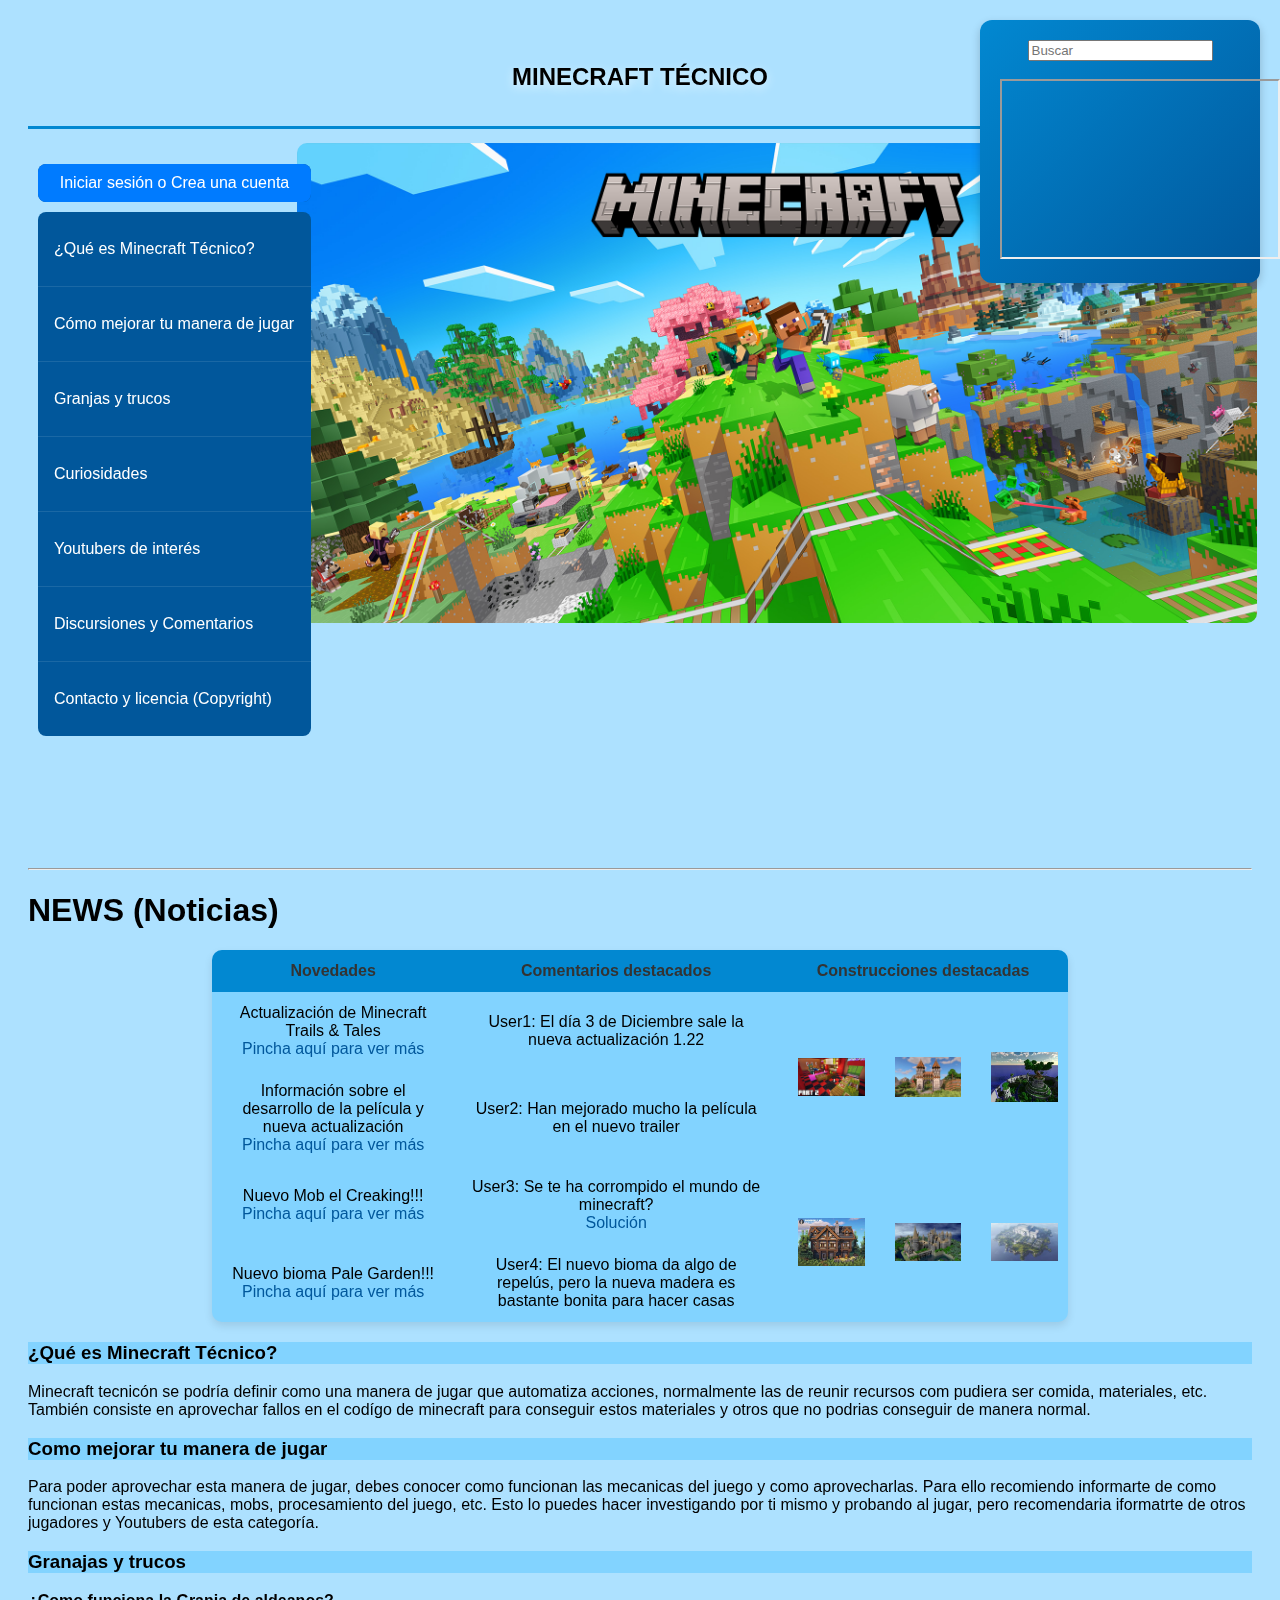
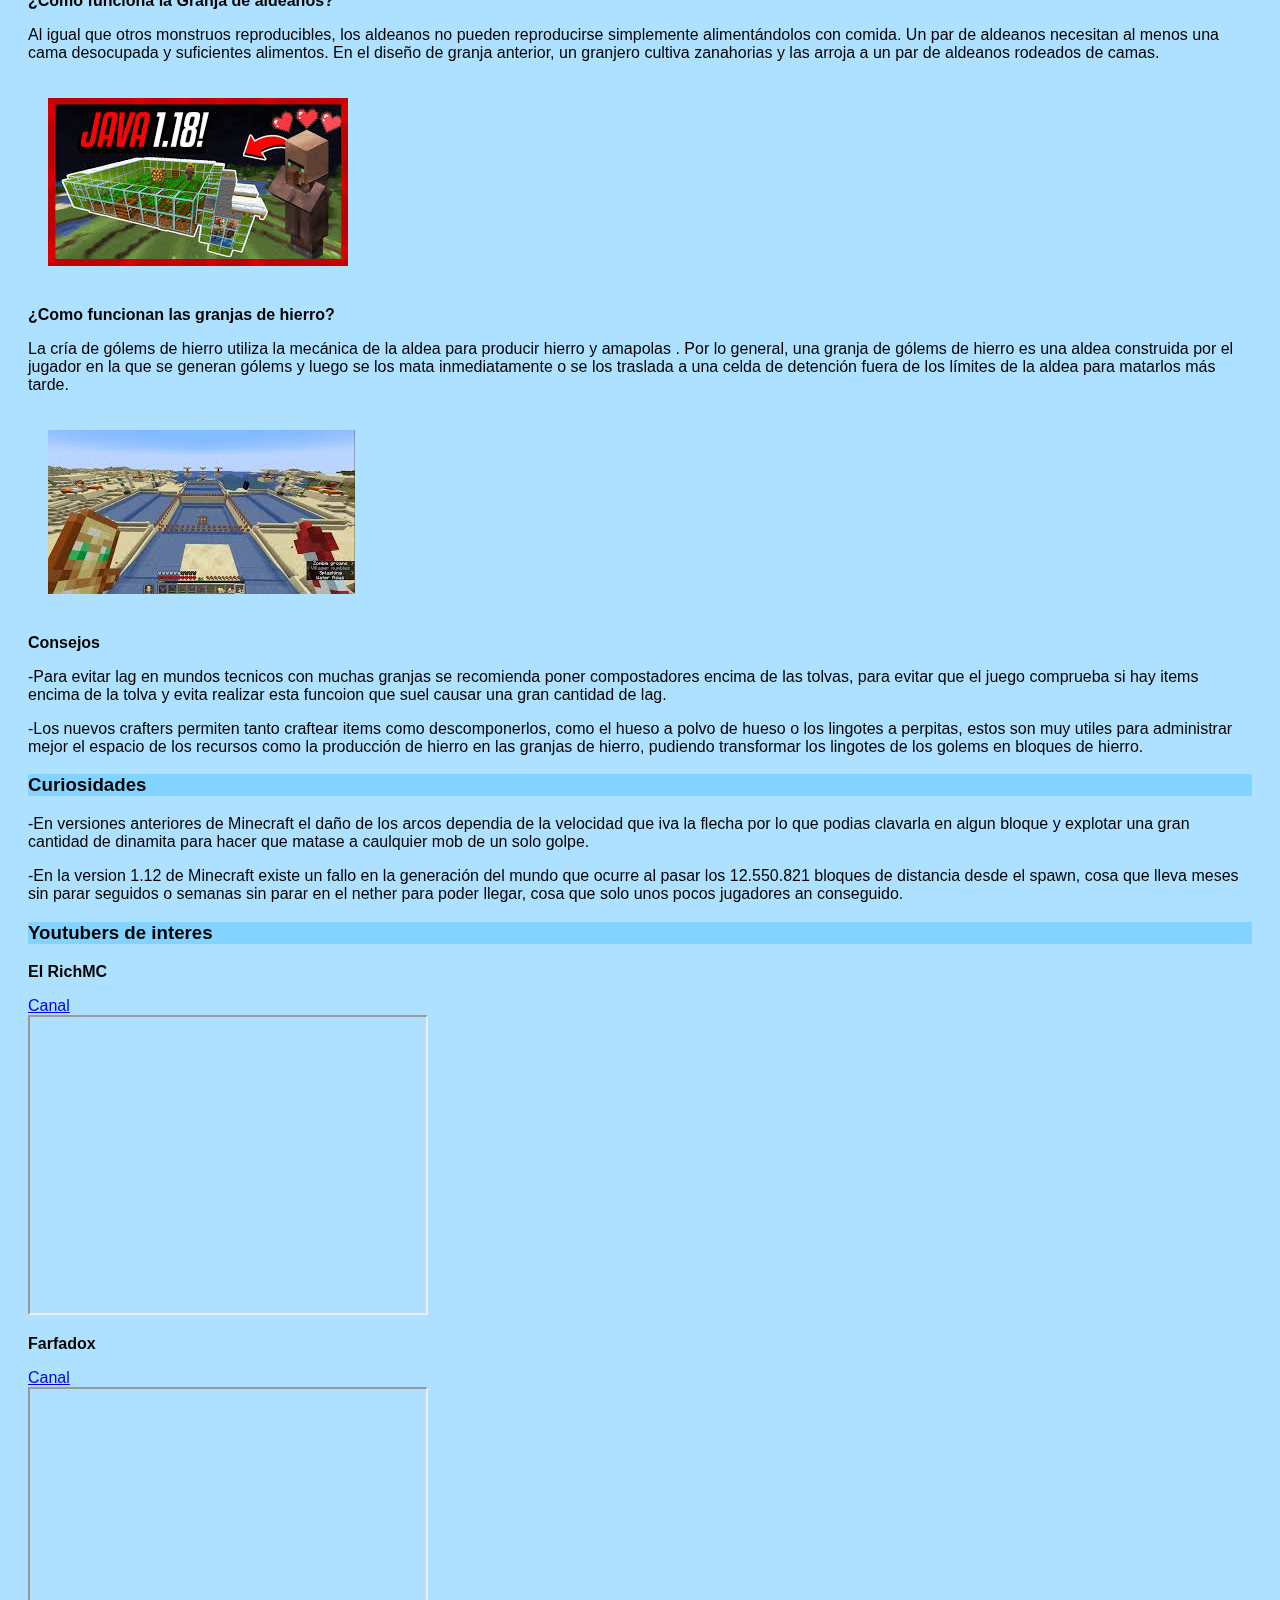
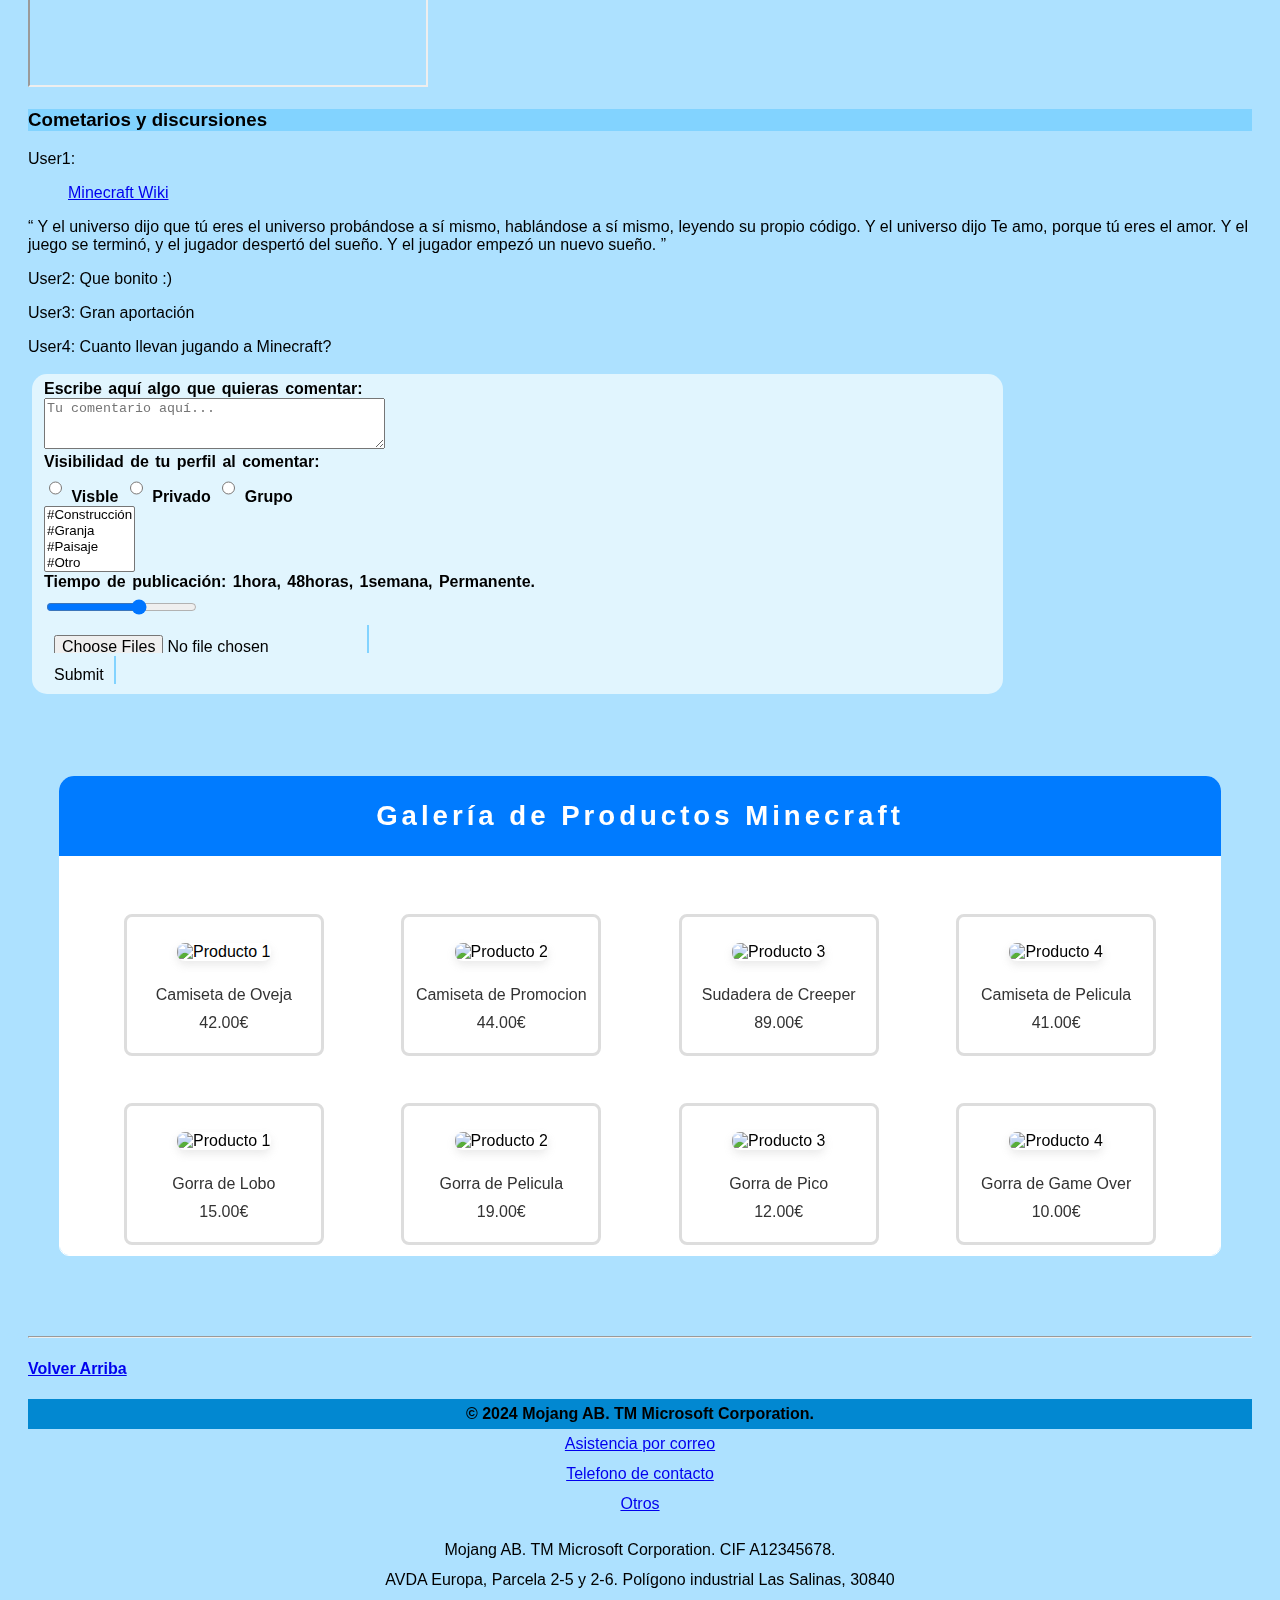
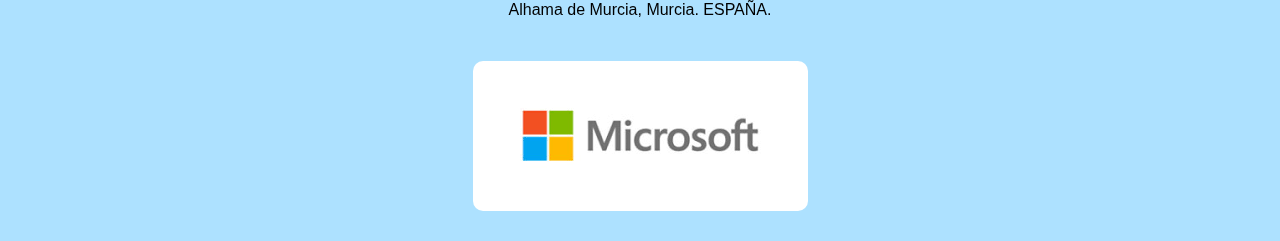
==== commit a4b47a8c: "Revert "Merge branch 'main' of https://github.com/Guiiiiiiiiiiiiiiiiiilllllleeeee/Pagina-css-lenguaj" ====
--- a/index.html
+++ b/index.html
@@ -164,16 +164,14 @@
 	<textarea rows="3" cols="40" placeholder="Tu comentario aquí..." name="eeee"></textarea>
 	<br>
 	<label for="visid">Visibilidad de tu perfil al comentar:<br></label>
-	<div id="radiobt">
 			<input type="radio" id="radio1" name="ejemplo" value="Visible"/>
 			<label for="radio1">Visble</label>
 			<input type="radio" id="radio2" name="ejemplo" value="Privado"/>
 			<label for="radio2">Privado</label>
 			<input type="radio" id="radio3" name="ejemplo" value="Grupo"/>
 			<label for="radio3">Grupo</label>
-	</div>
-	<br>
-	<select id="op_id" name="Etiqueta" multiple>
+	<br>
+	<select name="Etiqueta" multiple>
 					<option value="Construccion">#Construcción</option>
 					<option value="Granja">#Granja</option>
 					<option value="Paisaje">#Paisaje</option>
@@ -181,7 +179,7 @@
 	</select>
 	<br>
 	<label for="visid">Tiempo de publicación: 1hora, 48horas, 1semana, Permanente.<br></label>
-	<input id="tiempoid" name="tiempocom" type="range" min="0" max="15" step="5"/>
+	<input name="tiempocom" type="range" min="0" max="15" step="5"/>
 	<br>
 	<input name="imagenescom" type="file" multiple accept="image/*" size="1000"/>
 	<br>
--- a/Stylesheet.css
+++ b/Stylesheet.css
@@ -13,6 +13,7 @@
 nav {
 	padding: 10px;
 	border-radius: 10px;
+  margin-top: 25px;
 	margin-bottom: 20px;
 }
 aside {
@@ -27,10 +28,10 @@
     box-shadow: 0px 4px 10px rgba(0, 0, 0, 0.2);
     color: var(--color-blanco);
     font-weight: bold;
-	z-index: 1000; 
-	position: fixed;
-}
-
+}
+#noticias{
+  margin-top: 10%;
+}
 aside p {
     font-size: 1em;
     line-height: 1.4;
@@ -44,12 +45,7 @@
     border-radius: 5px;
     font-size: 16px;
 }
-iframe {
-    margin-top: 20px; /* Separación entre el buscador y el video */
-    width: 80%; /* Ajusta el tamaño del video según tus necesidades */
-    height: auto;
-    max-width: 600px; /* Asegura que el video no sea demasiado grande */
-}
+
 
 
 img {
@@ -239,7 +235,31 @@
   }
   
   #sesion h3 {
+
     padding: 2px;
+
+}
+
+#Crearcuentaid{
+    background-color: var(--color-blanco);
+    transition: 0.5s;
+    border: 2px solid var(--color-primario) ;
+    border-radius: 10px 10px 10px 10px;
+}
+
+#micr{  
+border-radius: 10px;
+}
+footer{
+  height:30px;
+  line-height:30px;
+  background:var(--color-primario);
+  color:black;
+  text-align:center;
+  position:bottom;
+  bottom:0;
+  left:0;
+  width:100%;
 }
 
 /* -- ---------------------------------------------------------------------------------------------------------------------------------------------------------------------------------- */
@@ -364,89 +384,44 @@
 }
 
 form{
-margin-left: 25%;
-margin-right: 25%;
 text-align: left;
 padding: 2px;
 word-spacing: 2px;
-}
-
-input{
-  margin: 5px;
+width: 80%;
+height: 90%;
+}
+
+form input{
   padding: 10px;
-  height: 20px;
-  border: none;
-  border-left: 3px solid var(--color-primario-fondo);
-  border-top: 3px solid var(--color-primario-fondo);
+  height: 28px;
+  border: 2px solid var(--color-primario-fondo);
+  border-top: none;
+  border-bottom: none;
+  border-left: none;
   font-size: 16px;
   background: transparent;
   outline: none;
-  box-shadow: 4px 4px 4px 2px var(--color-primario);
+  box-shadow: 4px 4px 4px 0px var(--color-primario-fondo);
   transition: all 0.5s;
 }
-input:focus {
+
+form input:focus {
   border:none;
   box-shadow: none;
   transition: all 0.5s;
   background-color: var(--color-blanco);
 }
-input:hover{
-background-color: var(--color-primario-fondo);
-}
-
-aside input{
-background-color: var(--color-blanco);
-border: 1px solid var(--color-primario-fondo);
-box-shadow: 4px 4px 4px 2px var(--color-primario-fondo);
-}
-
-/*Filedset Comentarios*/
+
 fieldset{
 background-color: var(--color-blanco);
 border: none;
 border-radius: 15px;
 }
+
 fieldset label{
 font-weight: bold;
 }
-input::placeholder{
-  color:black;
-}
-textarea{
-border: none;
-background-color: white;
-max-width: 400px;
-max-height: 60px;
-min-width: 200px;
-min-height: 30px;
-resize: none;
-margin: 5px;
-padding: 10px;
-border: none;
-border: 3px solid var(--color-primario-fondo);
-font-size: 18px;
-outline: none;
-transition: all 0.5s;
-}
-textarea:hover{
-  background-color: var(--color-primario-fondo);
-}
-textarea:focus{
-  border:none;
-  box-shadow: none;
-  transition: all 0.5s;
-}
-
-/*Botones login*/
-#Crearcuentaid{
-  background-color: var(--color-blanco);
-  transition: 0.5s;
-  border: 2px solid var(--color-primario) ;
-  border-radius: 0px 15px 0px 15px;
-  padding: 4px;
-  margin-left: 10px;
-  margin-top: 8px;
-}
-#politicaid{
+
+fieldset input{
 box-shadow: none;
 }
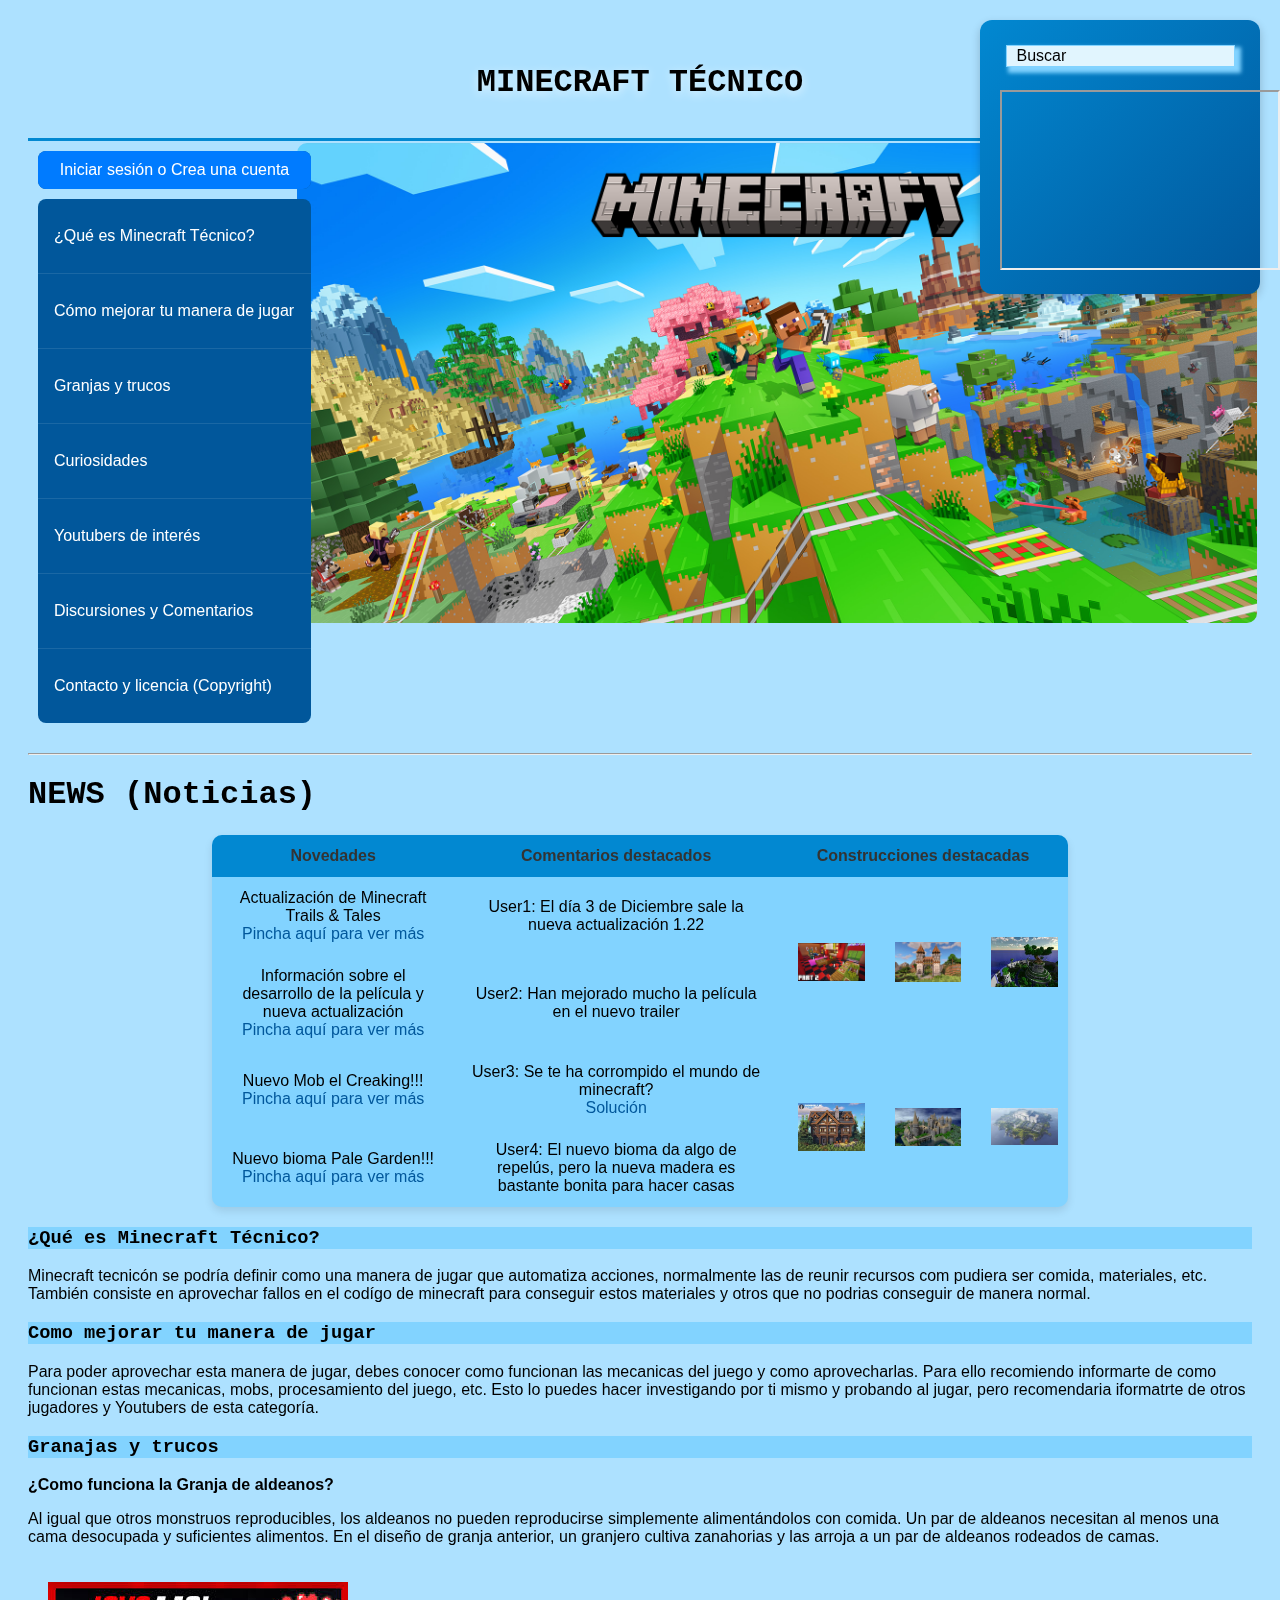
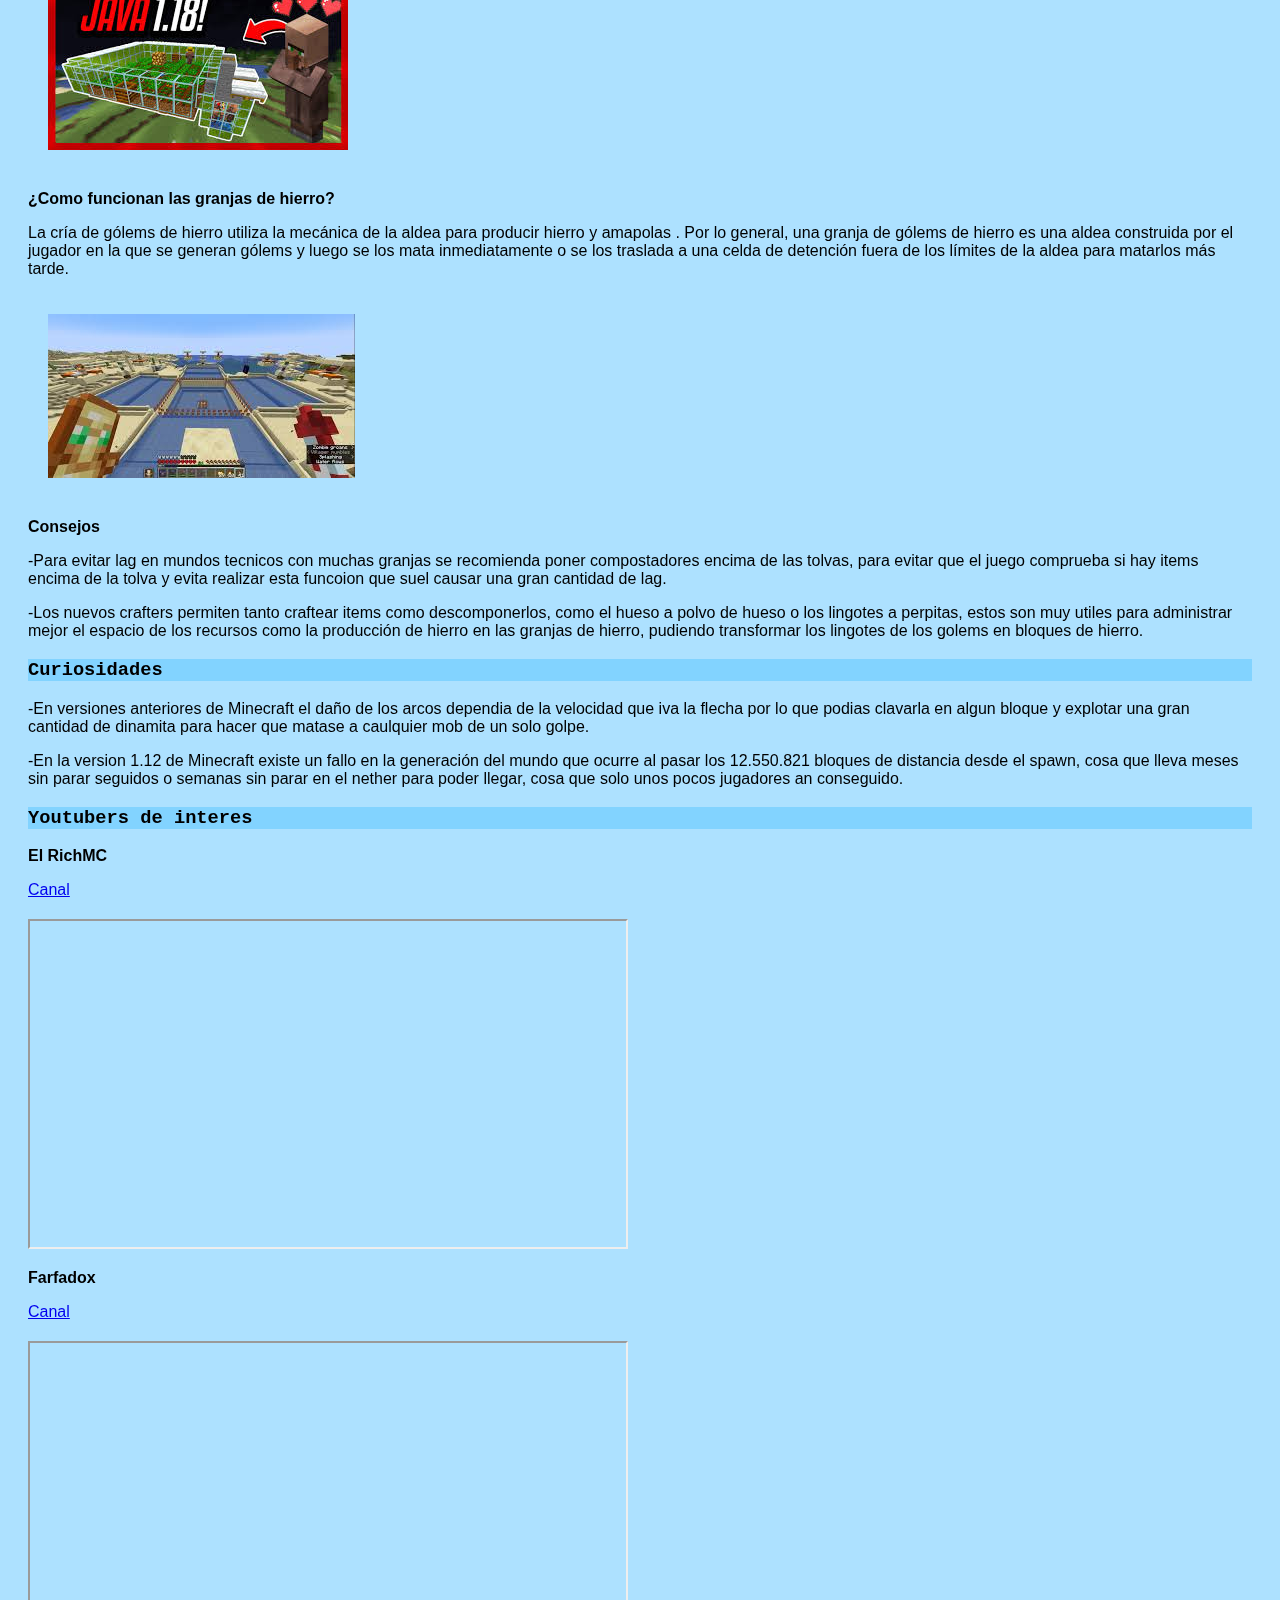
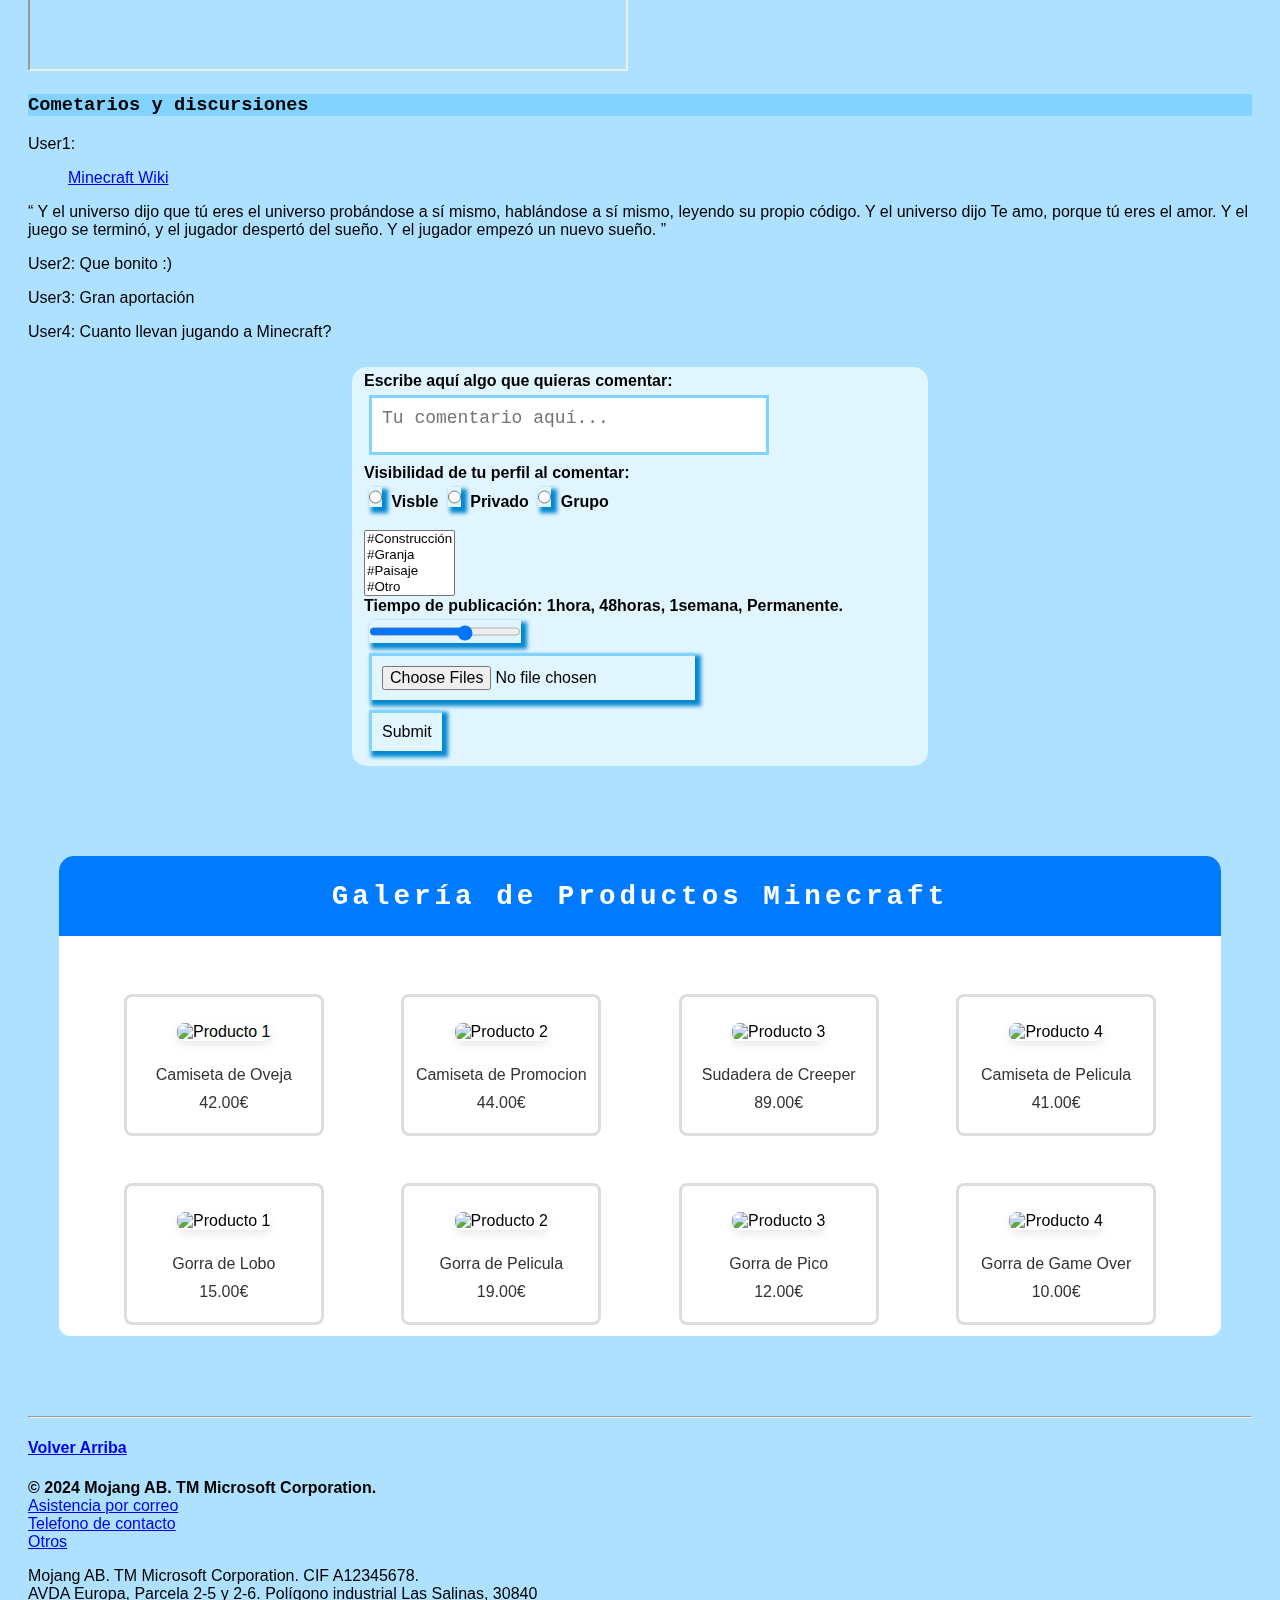
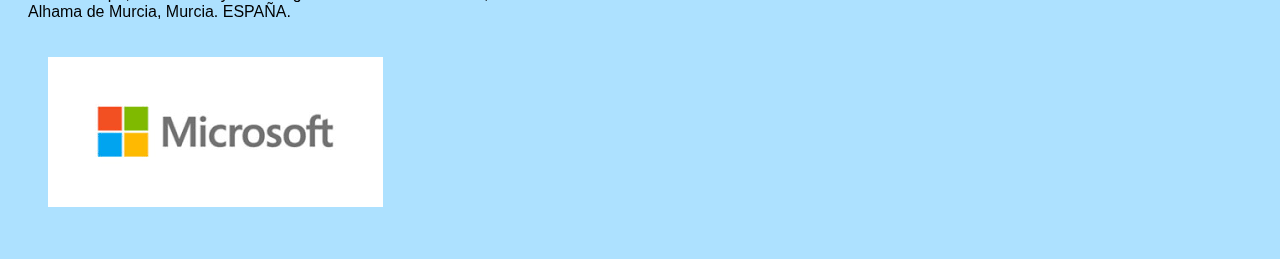
==== commit 74db799a: "Revert "cambiosssss"" ====
--- a/index.html
+++ b/index.html
@@ -5,10 +5,11 @@
 		<meta charset="UTF-8">
 		<link rel="stylesheet" href="colores.css">
 		<link rel="stylesheet" href="Stylesheet.css">
+		<meta name="description" content="Descubre Minecraft Técnico: noticias, granjas, trucos y curiosidades para optimizar tu experiencia en el juego.">
 	</head>
 	<body>
 		<img  src="./img/minecraftbackground.jpg" id="portada"/>
-	<header><h2 id="UP" >Minecraft Técnico</h2></header>
+	<header><h1 id="UP" >Minecraft Técnico</h1></header>
 	
 
 <!-- ---------------------------------------------------------------------------------------------------------------------------------------------------------------------------------- -->
@@ -136,11 +137,11 @@
 	
 	<p><strong>El RichMC</strong></p>
 	<a href="https://www.youtube.com/@ElRichMC" target="_blank">Canal</a><br>
-	<iframe width="400" height="300" src="https://www.youtube.com/embed/VkrYzPefX3I"></iframe>
+	<iframe width="400" height="900" src="https://www.youtube.com/embed/VkrYzPefX3I"></iframe>
 	
 	<p><strong>Farfadox</strong></p>
 	<a href="https://www.youtube.com/@Farfadox" target="_blank">Canal</a><br>
-	<iframe width="400" height="300" src="https://www.youtube.com/embed/rPE78wwPWSI"></iframe>
+	<iframe width="400" height="500" src="https://www.youtube.com/embed/rPE78wwPWSI"></iframe>
 	
 	</section>
 	<section>
@@ -164,14 +165,16 @@
 	<textarea rows="3" cols="40" placeholder="Tu comentario aquí..." name="eeee"></textarea>
 	<br>
 	<label for="visid">Visibilidad de tu perfil al comentar:<br></label>
+	<div id="radiobt">
 			<input type="radio" id="radio1" name="ejemplo" value="Visible"/>
 			<label for="radio1">Visble</label>
 			<input type="radio" id="radio2" name="ejemplo" value="Privado"/>
 			<label for="radio2">Privado</label>
 			<input type="radio" id="radio3" name="ejemplo" value="Grupo"/>
 			<label for="radio3">Grupo</label>
-	<br>
-	<select name="Etiqueta" multiple>
+	</div>
+	<br>
+	<select id="op_id" name="Etiqueta" multiple>
 					<option value="Construccion">#Construcción</option>
 					<option value="Granja">#Granja</option>
 					<option value="Paisaje">#Paisaje</option>
@@ -179,7 +182,7 @@
 	</select>
 	<br>
 	<label for="visid">Tiempo de publicación: 1hora, 48horas, 1semana, Permanente.<br></label>
-	<input name="tiempocom" type="range" min="0" max="15" step="5"/>
+	<input id="tiempoid" name="tiempocom" type="range" min="0" max="15" step="5"/>
 	<br>
 	<input name="imagenescom" type="file" multiple accept="image/*" size="1000"/>
 	<br>
--- a/Stylesheet.css
+++ b/Stylesheet.css
@@ -13,7 +13,6 @@
 nav {
 	padding: 10px;
 	border-radius: 10px;
-  margin-top: 25px;
 	margin-bottom: 20px;
 }
 aside {
@@ -28,10 +27,10 @@
     box-shadow: 0px 4px 10px rgba(0, 0, 0, 0.2);
     color: var(--color-blanco);
     font-weight: bold;
-}
-#noticias{
-  margin-top: 10%;
-}
+	z-index: 1000; 
+	position: fixed;
+}
+
 aside p {
     font-size: 1em;
     line-height: 1.4;
@@ -45,7 +44,12 @@
     border-radius: 5px;
     font-size: 16px;
 }
-
+main iframe{
+    margin-top: 20px; /* Separación entre el buscador y el video */
+    width: 80%; /* Ajusta el tamaño del video según tus necesidades */
+    height: 330px; /* Ajusta la altura del video según tus necesidades */
+    max-width: 600px; /* Asegura que el video no sea demasiado grande */
+}
 
 
 img {
@@ -61,9 +65,7 @@
 h3{
     font-family: Impact, sans-serif;
 }
-p{
-    
-}
+
 
 /* -- ---------------------------------------------------------------------------------------------------------------------------------------------------------------------------------- */
 /* -- ---------------------------------------------------------------------------------------------------------------------------------------------------------------------------------- */
@@ -235,31 +237,7 @@
   }
   
   #sesion h3 {
-
     padding: 2px;
-
-}
-
-#Crearcuentaid{
-    background-color: var(--color-blanco);
-    transition: 0.5s;
-    border: 2px solid var(--color-primario) ;
-    border-radius: 10px 10px 10px 10px;
-}
-
-#micr{  
-border-radius: 10px;
-}
-footer{
-  height:30px;
-  line-height:30px;
-  background:var(--color-primario);
-  color:black;
-  text-align:center;
-  position:bottom;
-  bottom:0;
-  left:0;
-  width:100%;
 }
 
 /* -- ---------------------------------------------------------------------------------------------------------------------------------------------------------------------------------- */
@@ -382,46 +360,113 @@
   background-color: var(--color-blanco);
   transform: scale(1.1);
 }
-
-form{
-text-align: left;
-padding: 2px;
-word-spacing: 2px;
-width: 80%;
-height: 90%;
-}
-
-form input{
+form {
+  margin: 0 auto;
+  width: 80%; /* Ajusta el ancho según sea necesario */
+  max-width: 600px; /* Limita el ancho máximo */
+  text-align: left;
   padding: 10px;
-  height: 28px;
-  border: 2px solid var(--color-primario-fondo);
-  border-top: none;
-  border-bottom: none;
-  border-left: none;
+  height: auto;
+  overflow: visible;
+}
+input{
+  margin: 5px;
+  padding: 10px;
+  height: 20px;
+  border: none;
+  border-left: 3px solid var(--color-primario-fondo);
+  border-top: 3px solid var(--color-primario-fondo);
   font-size: 16px;
   background: transparent;
   outline: none;
-  box-shadow: 4px 4px 4px 0px var(--color-primario-fondo);
+  box-shadow: 4px 4px 4px 2px var(--color-primario);
   transition: all 0.5s;
 }
-
-form input:focus {
+input:focus {
   border:none;
   box-shadow: none;
   transition: all 0.5s;
   background-color: var(--color-blanco);
 }
-
+input:hover{
+background-color: var(--color-primario-fondo);
+}
+
+aside input{
+background-color: var(--color-blanco);
+border: 1px solid var(--color-primario-fondo);
+box-shadow: 4px 4px 4px 2px var(--color-primario-fondo);
+}
+
+/*Filedset Comentarios*/
 fieldset{
 background-color: var(--color-blanco);
 border: none;
 border-radius: 15px;
 }
-
 fieldset label{
 font-weight: bold;
 }
-
-fieldset input{
+input::placeholder{
+  color:black;
+}
+h1{
+  font-family: 'Courier New', Courier, monospace;
+}
+textarea{
+border: none;
+background-color: white;
+max-width: 400px;
+max-height: 60px;
+min-width: 200px;
+min-height: 30px;
+resize: none;
+margin: 5px;
+padding: 10px;
+border: none;
+border: 3px solid var(--color-primario-fondo);
+font-size: 18px;
+outline: none;
+transition: all 0.5s;
+}
+textarea:hover{
+  background-color: var(--color-primario-fondo);
+}
+textarea:focus{
+  border:none;
+  box-shadow: none;
+  transition: all 0.5s;
+}
+form input[type="submit"]  {
+  height:min-content;
+}
+form input[type="file"]  {
+  height:min-content;
+}
+/*Botones login*/
+#Crearcuentaid{
+  background-color: var(--color-blanco);
+  transition: 0.5s;
+  border: 2px solid var(--color-primario) ;
+  border-radius: 0px 15px 0px 15px;
+  padding: 4px;
+  margin-left: 10px;
+  margin-top: 8px;
+}
+#politicaid{
 box-shadow: none;
 }
+main h1,h2,h3{
+font-family: 'Courier New', Courier, monospace;
+  font-weight: bold;
+}
+@media (max-width: 768px) {
+  .tabla {
+    display: block;
+    overflow-x: auto;
+  }
+  img {
+    width: 100%;
+    height: auto;
+  }
+}
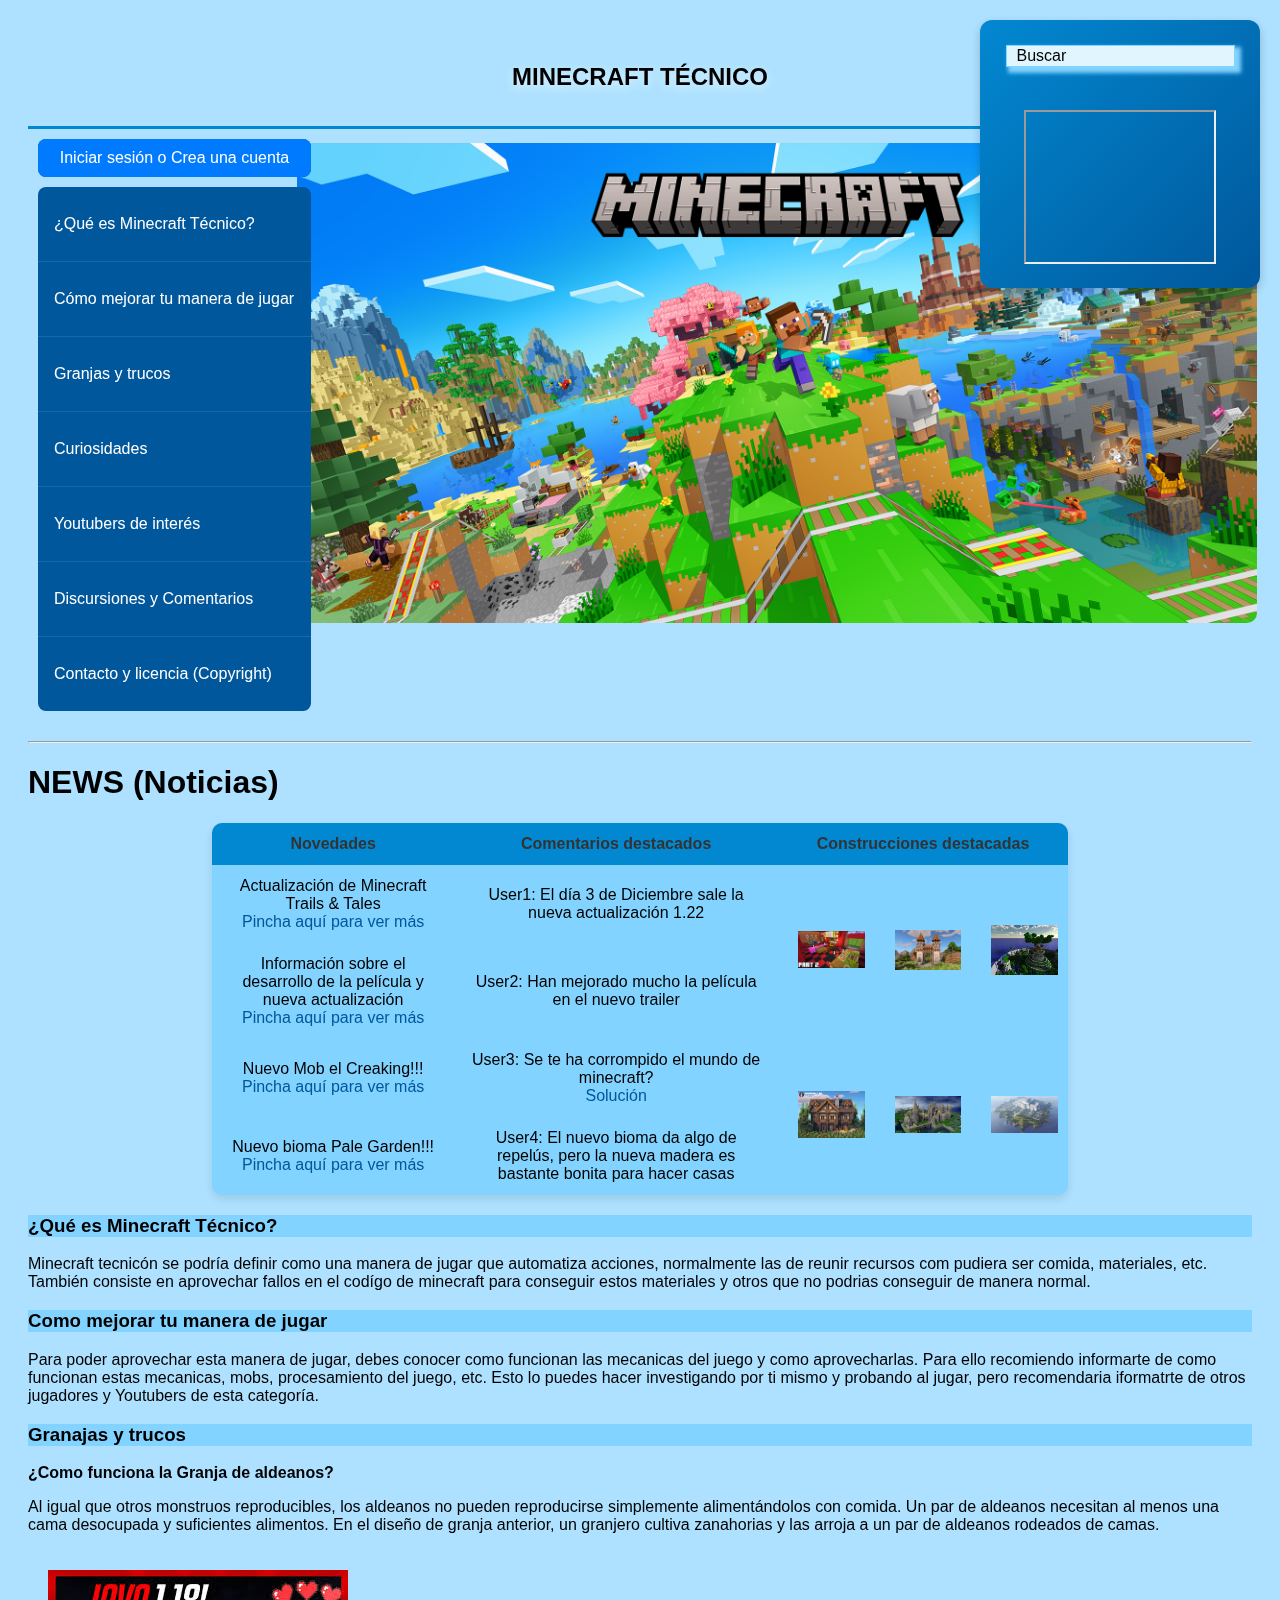
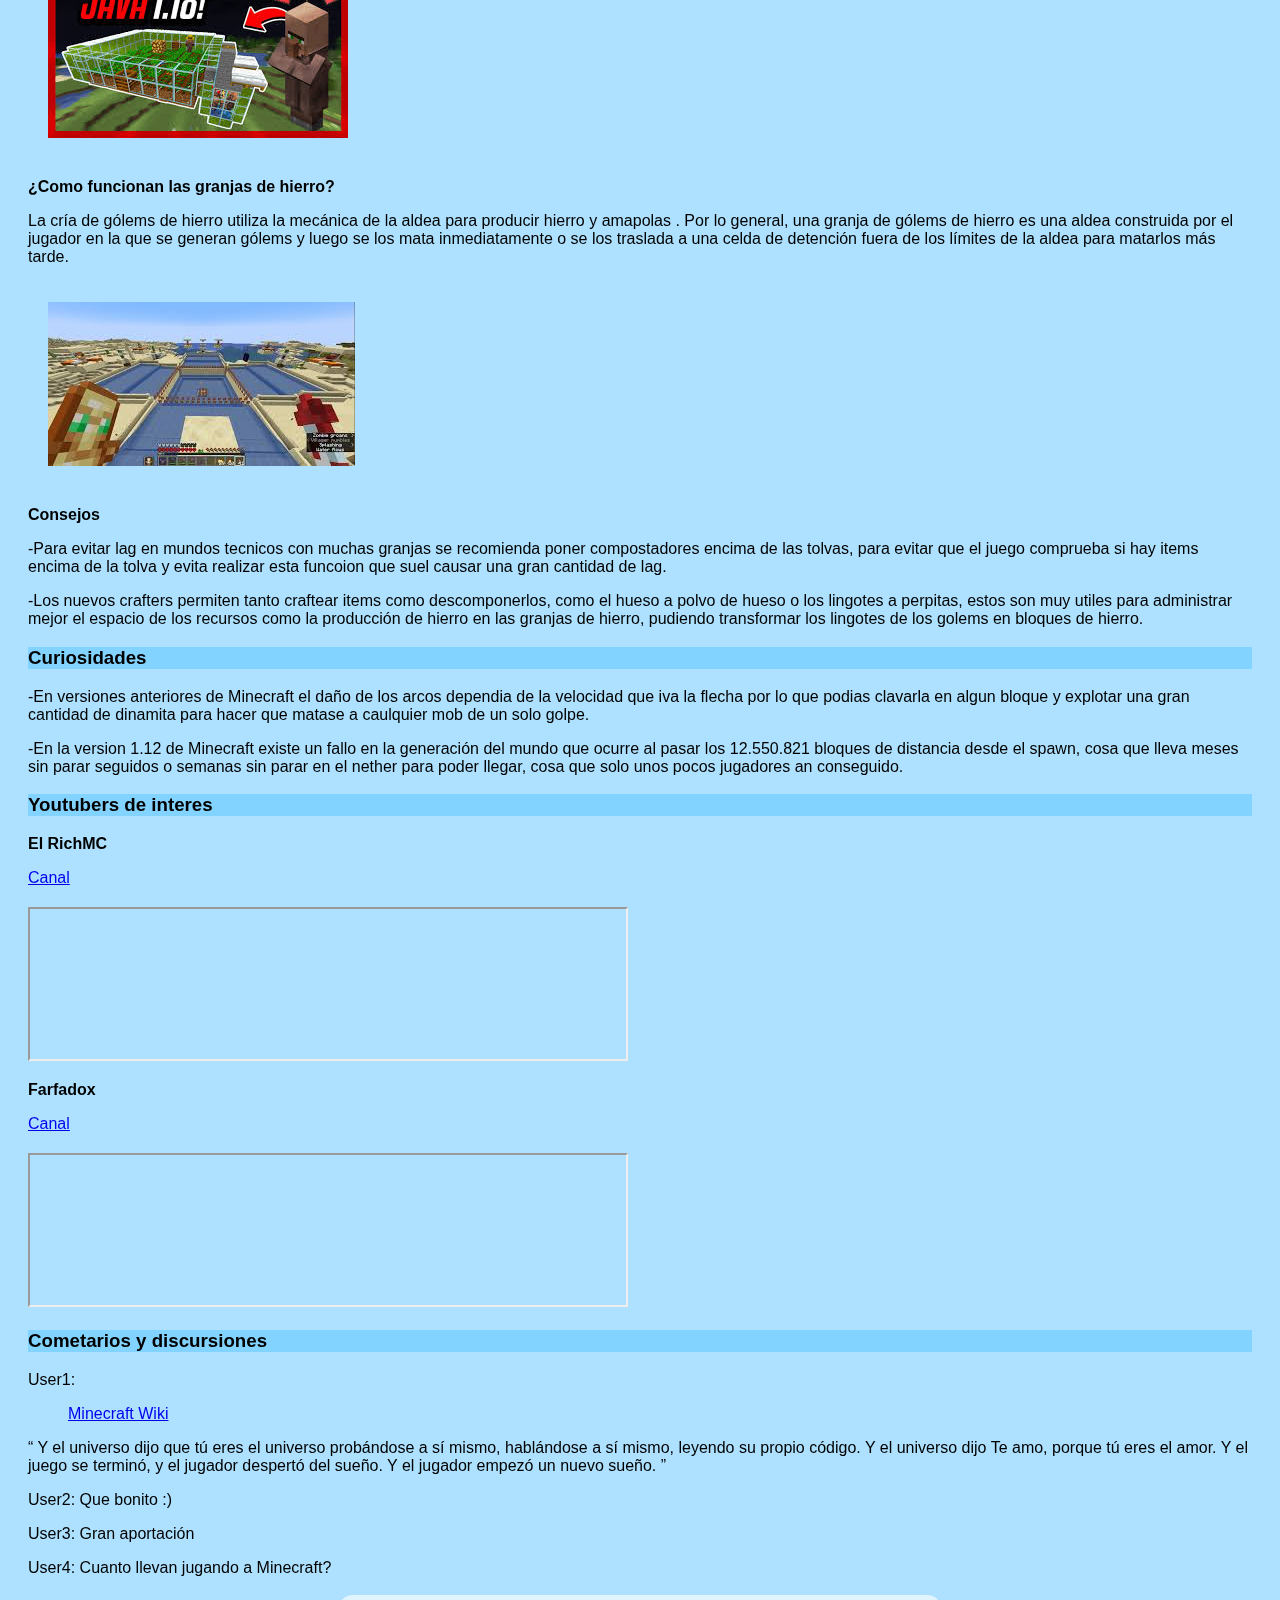
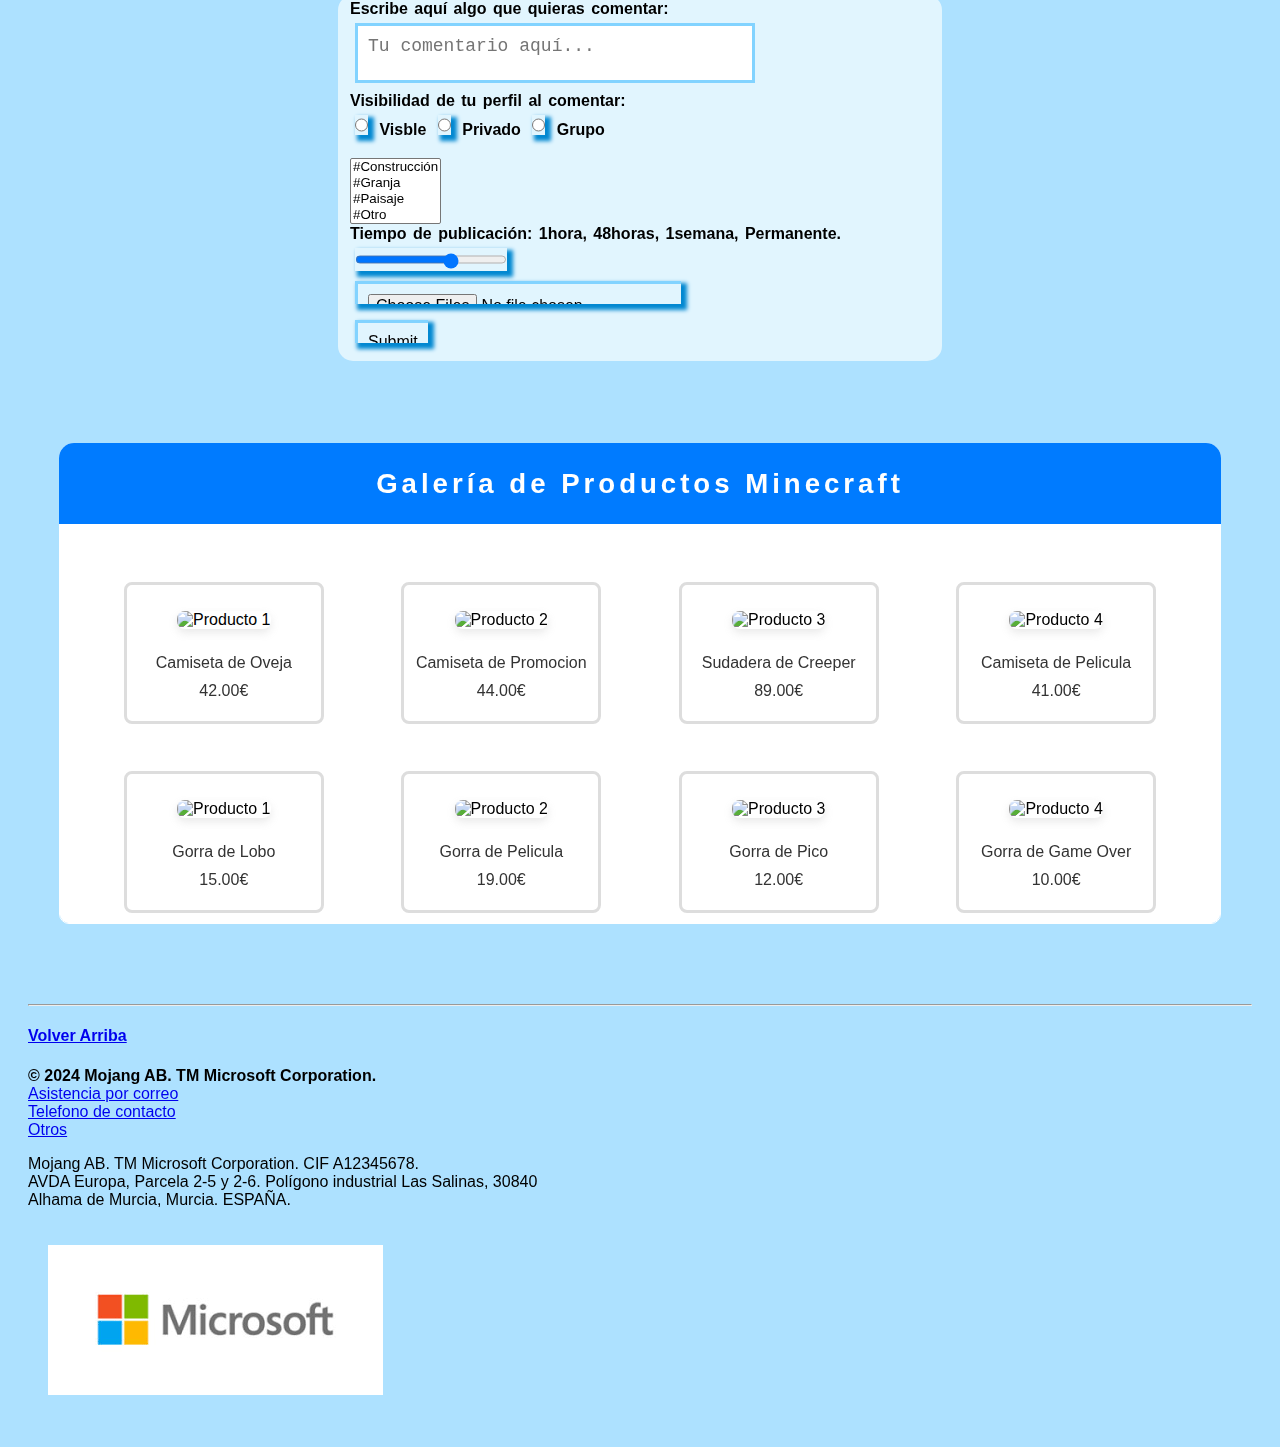
==== commit c5381fb2: "Revert "cambios menores"" ====
--- a/index.html
+++ b/index.html
@@ -5,11 +5,10 @@
 		<meta charset="UTF-8">
 		<link rel="stylesheet" href="colores.css">
 		<link rel="stylesheet" href="Stylesheet.css">
-		<meta name="description" content="Descubre Minecraft Técnico: noticias, granjas, trucos y curiosidades para optimizar tu experiencia en el juego.">
 	</head>
 	<body>
 		<img  src="./img/minecraftbackground.jpg" id="portada"/>
-	<header><h1 id="UP" >Minecraft Técnico</h1></header>
+	<header><h2 id="UP" >Minecraft Técnico</h2></header>
 	
 
 <!-- ---------------------------------------------------------------------------------------------------------------------------------------------------------------------------------- -->
@@ -137,11 +136,11 @@
 	
 	<p><strong>El RichMC</strong></p>
 	<a href="https://www.youtube.com/@ElRichMC" target="_blank">Canal</a><br>
-	<iframe width="400" height="900" src="https://www.youtube.com/embed/VkrYzPefX3I"></iframe>
+	<iframe width="400" height="300" src="https://www.youtube.com/embed/VkrYzPefX3I"></iframe>
 	
 	<p><strong>Farfadox</strong></p>
 	<a href="https://www.youtube.com/@Farfadox" target="_blank">Canal</a><br>
-	<iframe width="400" height="500" src="https://www.youtube.com/embed/rPE78wwPWSI"></iframe>
+	<iframe width="400" height="300" src="https://www.youtube.com/embed/rPE78wwPWSI"></iframe>
 	
 	</section>
 	<section>
--- a/Stylesheet.css
+++ b/Stylesheet.css
@@ -44,10 +44,10 @@
     border-radius: 5px;
     font-size: 16px;
 }
-main iframe{
+iframe {
     margin-top: 20px; /* Separación entre el buscador y el video */
     width: 80%; /* Ajusta el tamaño del video según tus necesidades */
-    height: 330px; /* Ajusta la altura del video según tus necesidades */
+    height: auto;
     max-width: 600px; /* Asegura que el video no sea demasiado grande */
 }
 
@@ -65,7 +65,9 @@
 h3{
     font-family: Impact, sans-serif;
 }
-
+p{
+    
+}
 
 /* -- ---------------------------------------------------------------------------------------------------------------------------------------------------------------------------------- */
 /* -- ---------------------------------------------------------------------------------------------------------------------------------------------------------------------------------- */
@@ -360,15 +362,15 @@
   background-color: var(--color-blanco);
   transform: scale(1.1);
 }
-form {
-  margin: 0 auto;
-  width: 80%; /* Ajusta el ancho según sea necesario */
-  max-width: 600px; /* Limita el ancho máximo */
-  text-align: left;
-  padding: 10px;
-  height: auto;
-  overflow: visible;
-}
+
+form{
+margin-left: 25%;
+margin-right: 25%;
+text-align: left;
+padding: 2px;
+word-spacing: 2px;
+}
+
 input{
   margin: 5px;
   padding: 10px;
@@ -409,9 +411,6 @@
 }
 input::placeholder{
   color:black;
-}
-h1{
-  font-family: 'Courier New', Courier, monospace;
 }
 textarea{
 border: none;
@@ -437,12 +436,7 @@
   box-shadow: none;
   transition: all 0.5s;
 }
-form input[type="submit"]  {
-  height:min-content;
-}
-form input[type="file"]  {
-  height:min-content;
-}
+
 /*Botones login*/
 #Crearcuentaid{
   background-color: var(--color-blanco);
@@ -456,17 +450,3 @@
 #politicaid{
 box-shadow: none;
 }
-main h1,h2,h3{
-font-family: 'Courier New', Courier, monospace;
-  font-weight: bold;
-}
-@media (max-width: 768px) {
-  .tabla {
-    display: block;
-    overflow-x: auto;
-  }
-  img {
-    width: 100%;
-    height: auto;
-  }
-}
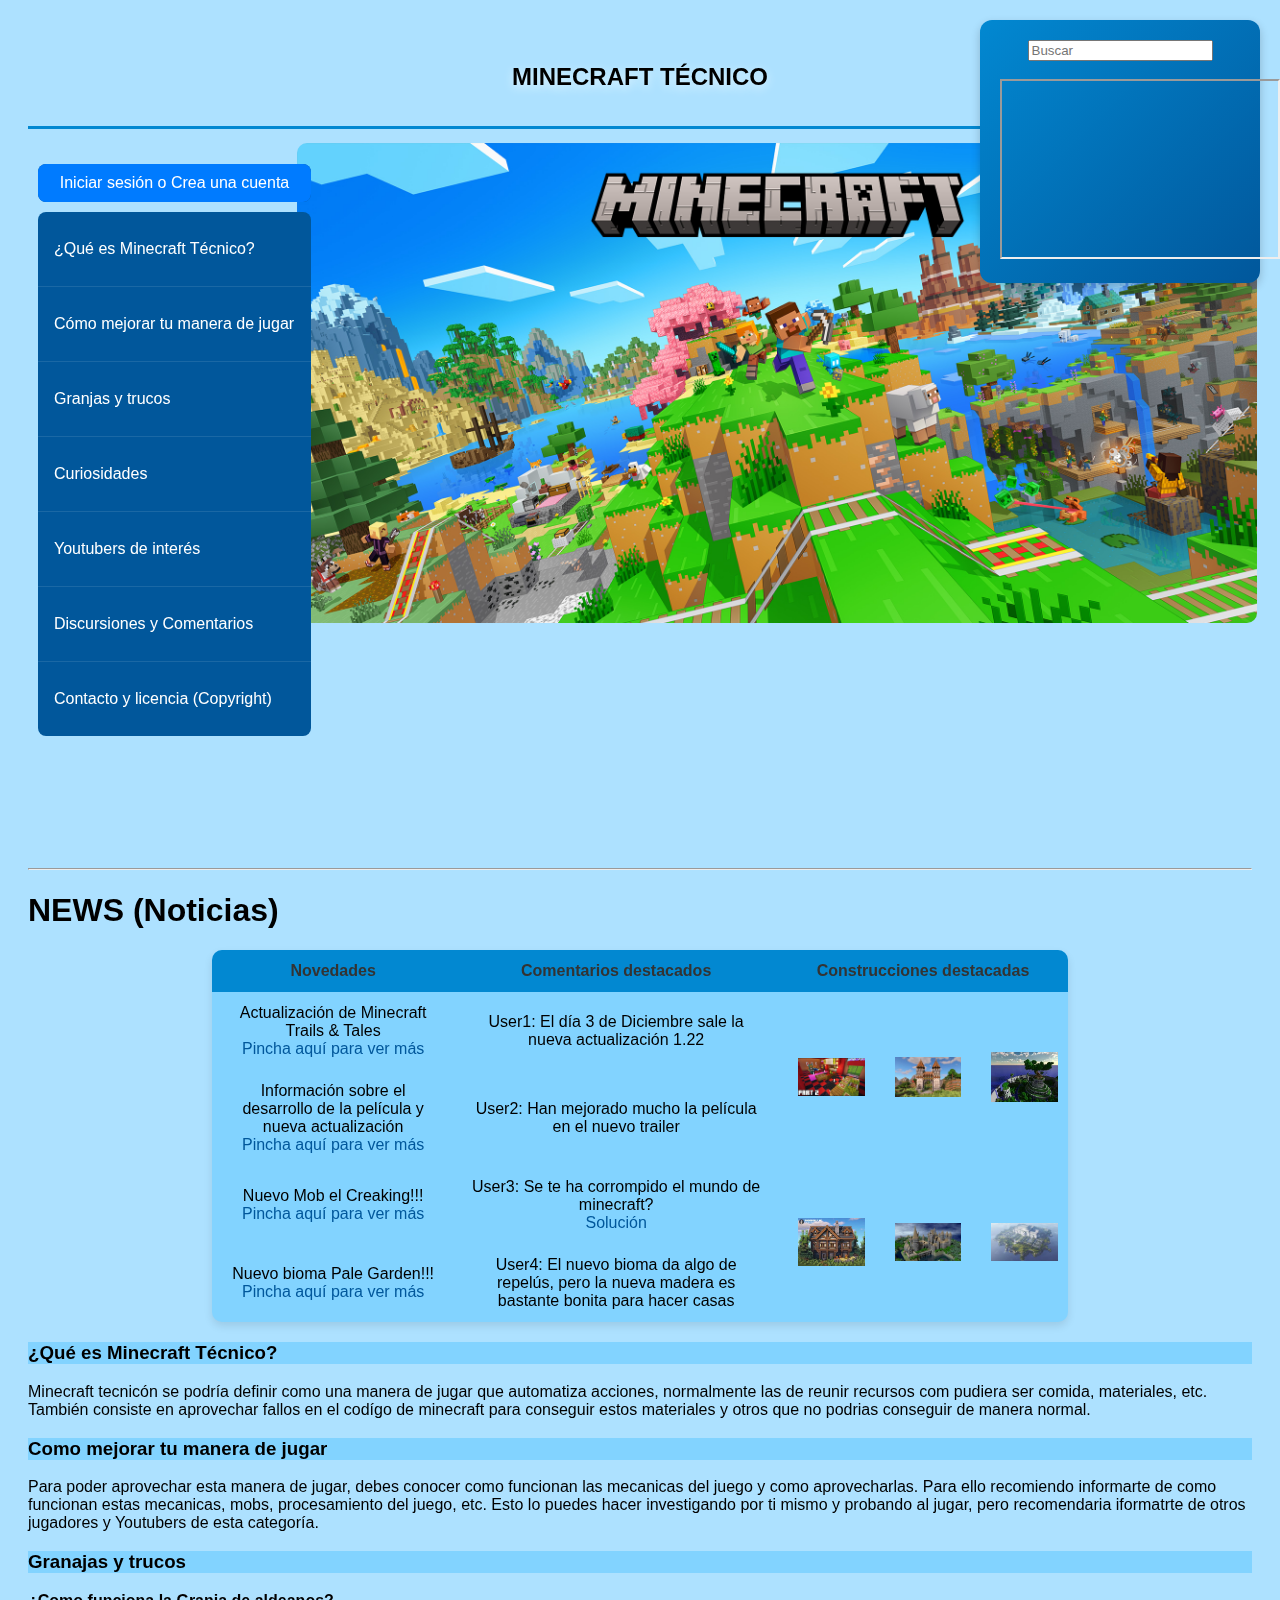
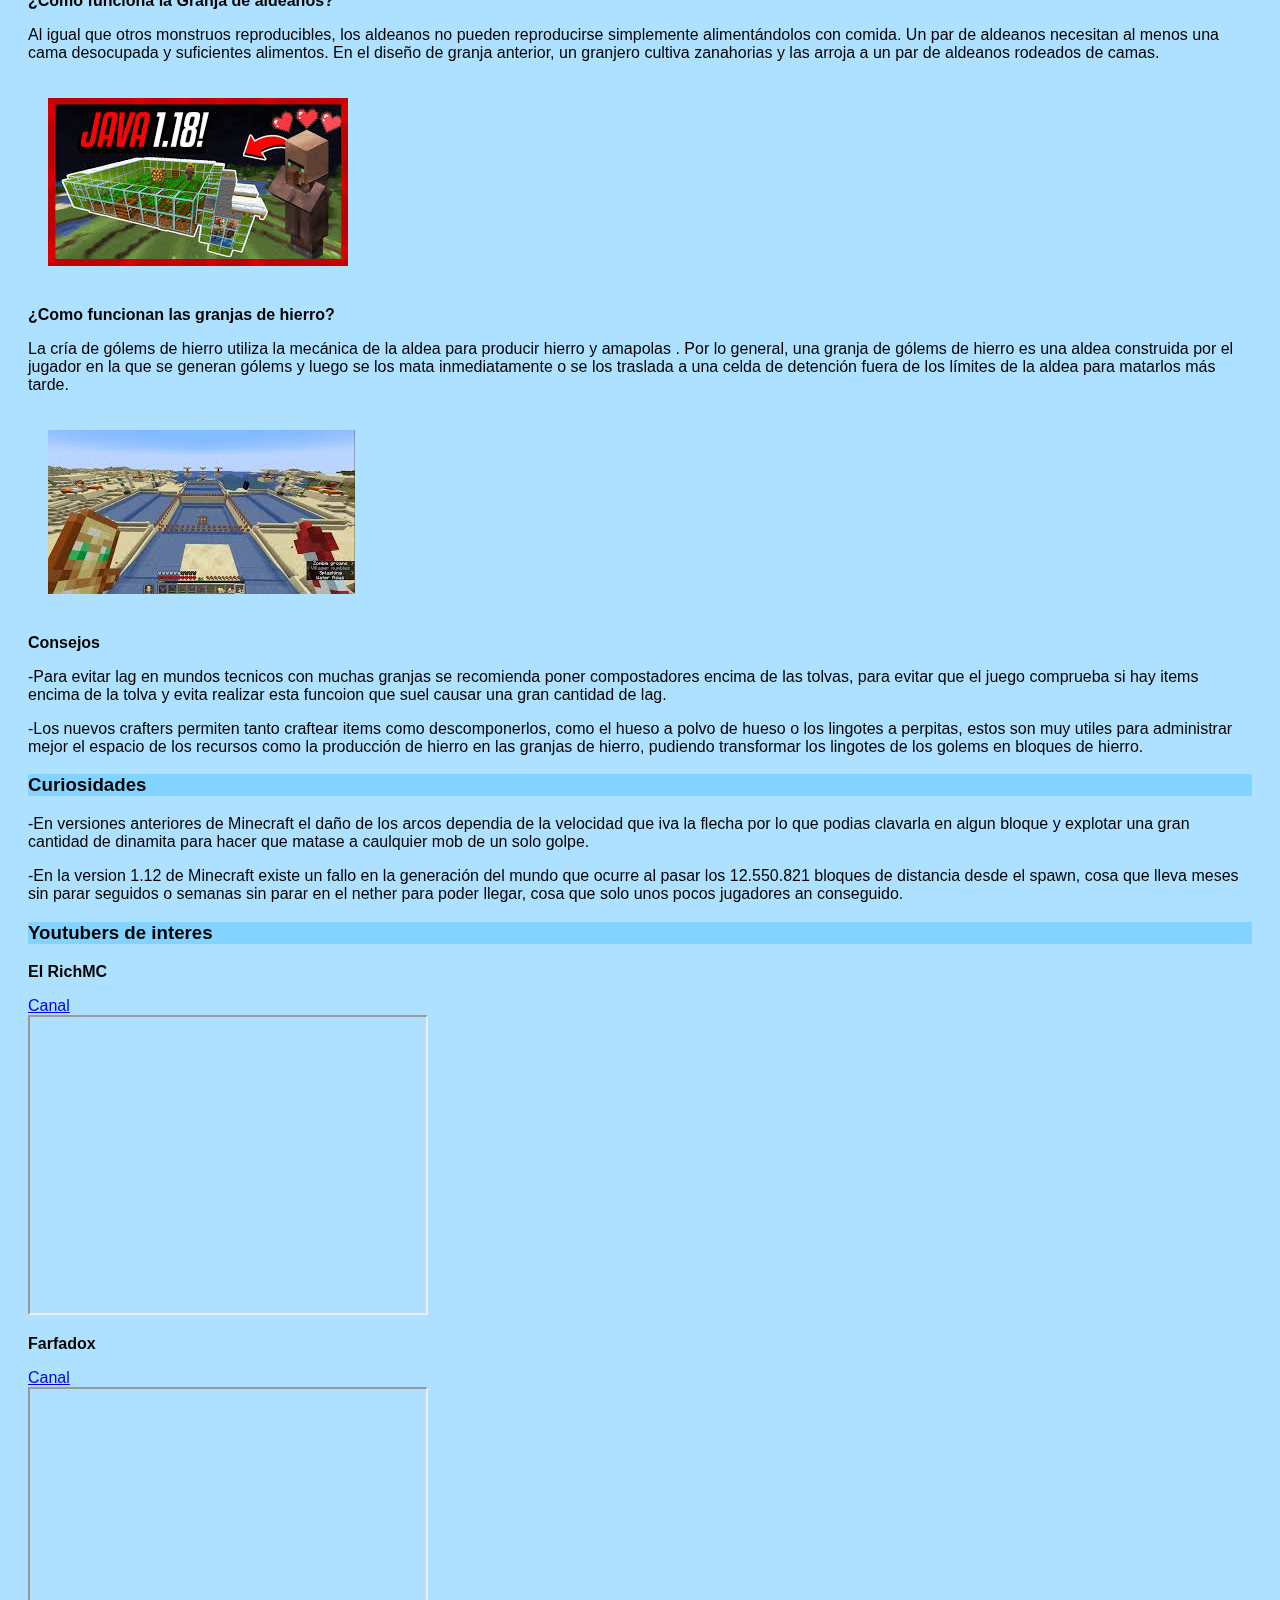
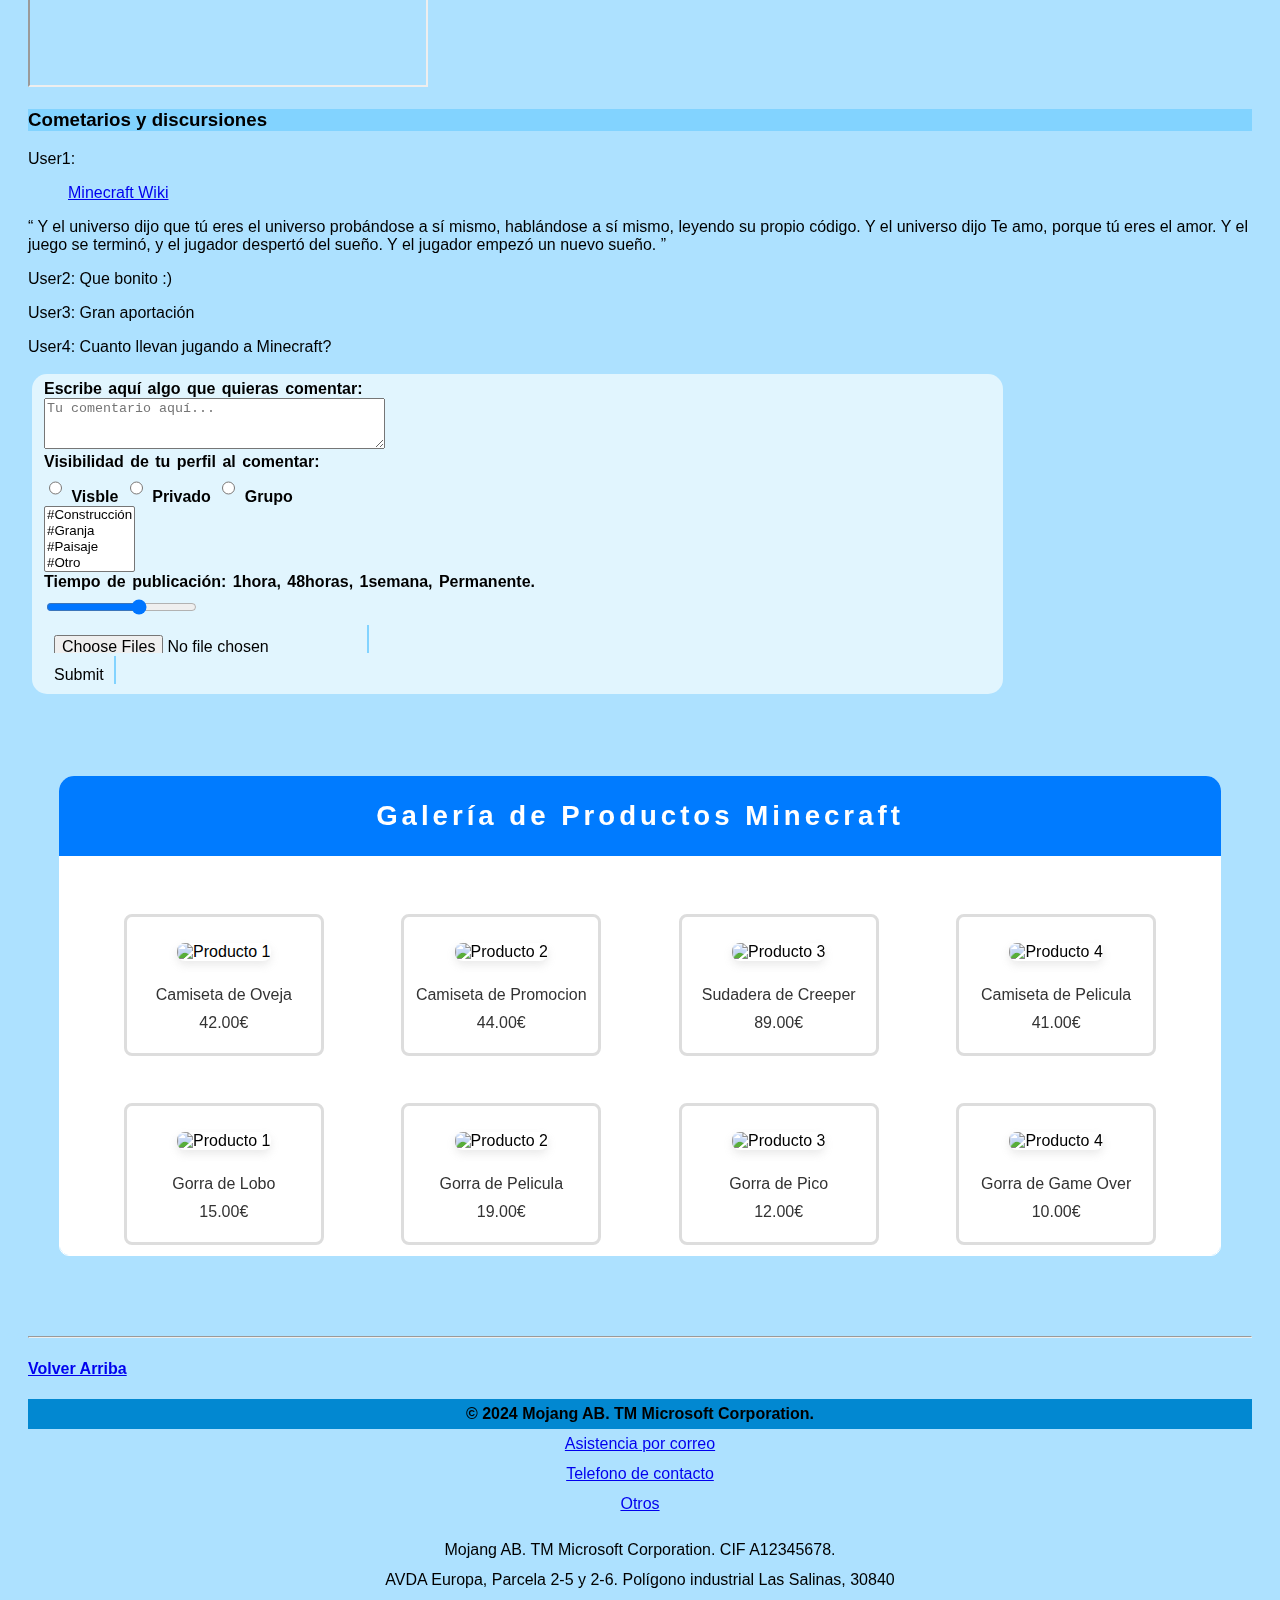
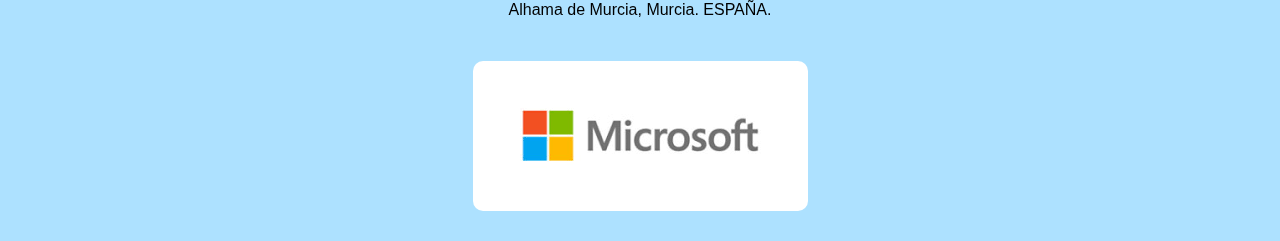
==== commit 9831b886: "Revert "Merge branch 'main' of https://github.com/Guiiiiiiiiiiiiiiiiiilllllleeeee/Pagina-css-lenguaj" ====
--- a/index.html
+++ b/index.html
@@ -164,16 +164,14 @@
 	<textarea rows="3" cols="40" placeholder="Tu comentario aquí..." name="eeee"></textarea>
 	<br>
 	<label for="visid">Visibilidad de tu perfil al comentar:<br></label>
-	<div id="radiobt">
 			<input type="radio" id="radio1" name="ejemplo" value="Visible"/>
 			<label for="radio1">Visble</label>
 			<input type="radio" id="radio2" name="ejemplo" value="Privado"/>
 			<label for="radio2">Privado</label>
 			<input type="radio" id="radio3" name="ejemplo" value="Grupo"/>
 			<label for="radio3">Grupo</label>
-	</div>
-	<br>
-	<select id="op_id" name="Etiqueta" multiple>
+	<br>
+	<select name="Etiqueta" multiple>
 					<option value="Construccion">#Construcción</option>
 					<option value="Granja">#Granja</option>
 					<option value="Paisaje">#Paisaje</option>
@@ -181,7 +179,7 @@
 	</select>
 	<br>
 	<label for="visid">Tiempo de publicación: 1hora, 48horas, 1semana, Permanente.<br></label>
-	<input id="tiempoid" name="tiempocom" type="range" min="0" max="15" step="5"/>
+	<input name="tiempocom" type="range" min="0" max="15" step="5"/>
 	<br>
 	<input name="imagenescom" type="file" multiple accept="image/*" size="1000"/>
 	<br>
--- a/Stylesheet.css
+++ b/Stylesheet.css
@@ -13,6 +13,7 @@
 nav {
 	padding: 10px;
 	border-radius: 10px;
+  margin-top: 25px;
 	margin-bottom: 20px;
 }
 aside {
@@ -27,10 +28,10 @@
     box-shadow: 0px 4px 10px rgba(0, 0, 0, 0.2);
     color: var(--color-blanco);
     font-weight: bold;
-	z-index: 1000; 
-	position: fixed;
-}
-
+}
+#noticias{
+  margin-top: 10%;
+}
 aside p {
     font-size: 1em;
     line-height: 1.4;
@@ -44,12 +45,7 @@
     border-radius: 5px;
     font-size: 16px;
 }
-iframe {
-    margin-top: 20px; /* Separación entre el buscador y el video */
-    width: 80%; /* Ajusta el tamaño del video según tus necesidades */
-    height: auto;
-    max-width: 600px; /* Asegura que el video no sea demasiado grande */
-}
+
 
 
 img {
@@ -239,7 +235,31 @@
   }
   
   #sesion h3 {
+
     padding: 2px;
+
+}
+
+#Crearcuentaid{
+    background-color: var(--color-blanco);
+    transition: 0.5s;
+    border: 2px solid var(--color-primario) ;
+    border-radius: 10px 10px 10px 10px;
+}
+
+#micr{  
+border-radius: 10px;
+}
+footer{
+  height:30px;
+  line-height:30px;
+  background:var(--color-primario);
+  color:black;
+  text-align:center;
+  position:bottom;
+  bottom:0;
+  left:0;
+  width:100%;
 }
 
 /* -- ---------------------------------------------------------------------------------------------------------------------------------------------------------------------------------- */
@@ -364,89 +384,44 @@
 }
 
 form{
-margin-left: 25%;
-margin-right: 25%;
 text-align: left;
 padding: 2px;
 word-spacing: 2px;
-}
-
-input{
-  margin: 5px;
+width: 80%;
+height: 90%;
+}
+
+form input{
   padding: 10px;
-  height: 20px;
-  border: none;
-  border-left: 3px solid var(--color-primario-fondo);
-  border-top: 3px solid var(--color-primario-fondo);
+  height: 28px;
+  border: 2px solid var(--color-primario-fondo);
+  border-top: none;
+  border-bottom: none;
+  border-left: none;
   font-size: 16px;
   background: transparent;
   outline: none;
-  box-shadow: 4px 4px 4px 2px var(--color-primario);
+  box-shadow: 4px 4px 4px 0px var(--color-primario-fondo);
   transition: all 0.5s;
 }
-input:focus {
+
+form input:focus {
   border:none;
   box-shadow: none;
   transition: all 0.5s;
   background-color: var(--color-blanco);
 }
-input:hover{
-background-color: var(--color-primario-fondo);
-}
-
-aside input{
-background-color: var(--color-blanco);
-border: 1px solid var(--color-primario-fondo);
-box-shadow: 4px 4px 4px 2px var(--color-primario-fondo);
-}
-
-/*Filedset Comentarios*/
+
 fieldset{
 background-color: var(--color-blanco);
 border: none;
 border-radius: 15px;
 }
+
 fieldset label{
 font-weight: bold;
 }
-input::placeholder{
-  color:black;
-}
-textarea{
-border: none;
-background-color: white;
-max-width: 400px;
-max-height: 60px;
-min-width: 200px;
-min-height: 30px;
-resize: none;
-margin: 5px;
-padding: 10px;
-border: none;
-border: 3px solid var(--color-primario-fondo);
-font-size: 18px;
-outline: none;
-transition: all 0.5s;
-}
-textarea:hover{
-  background-color: var(--color-primario-fondo);
-}
-textarea:focus{
-  border:none;
-  box-shadow: none;
-  transition: all 0.5s;
-}
-
-/*Botones login*/
-#Crearcuentaid{
-  background-color: var(--color-blanco);
-  transition: 0.5s;
-  border: 2px solid var(--color-primario) ;
-  border-radius: 0px 15px 0px 15px;
-  padding: 4px;
-  margin-left: 10px;
-  margin-top: 8px;
-}
-#politicaid{
+
+fieldset input{
 box-shadow: none;
 }
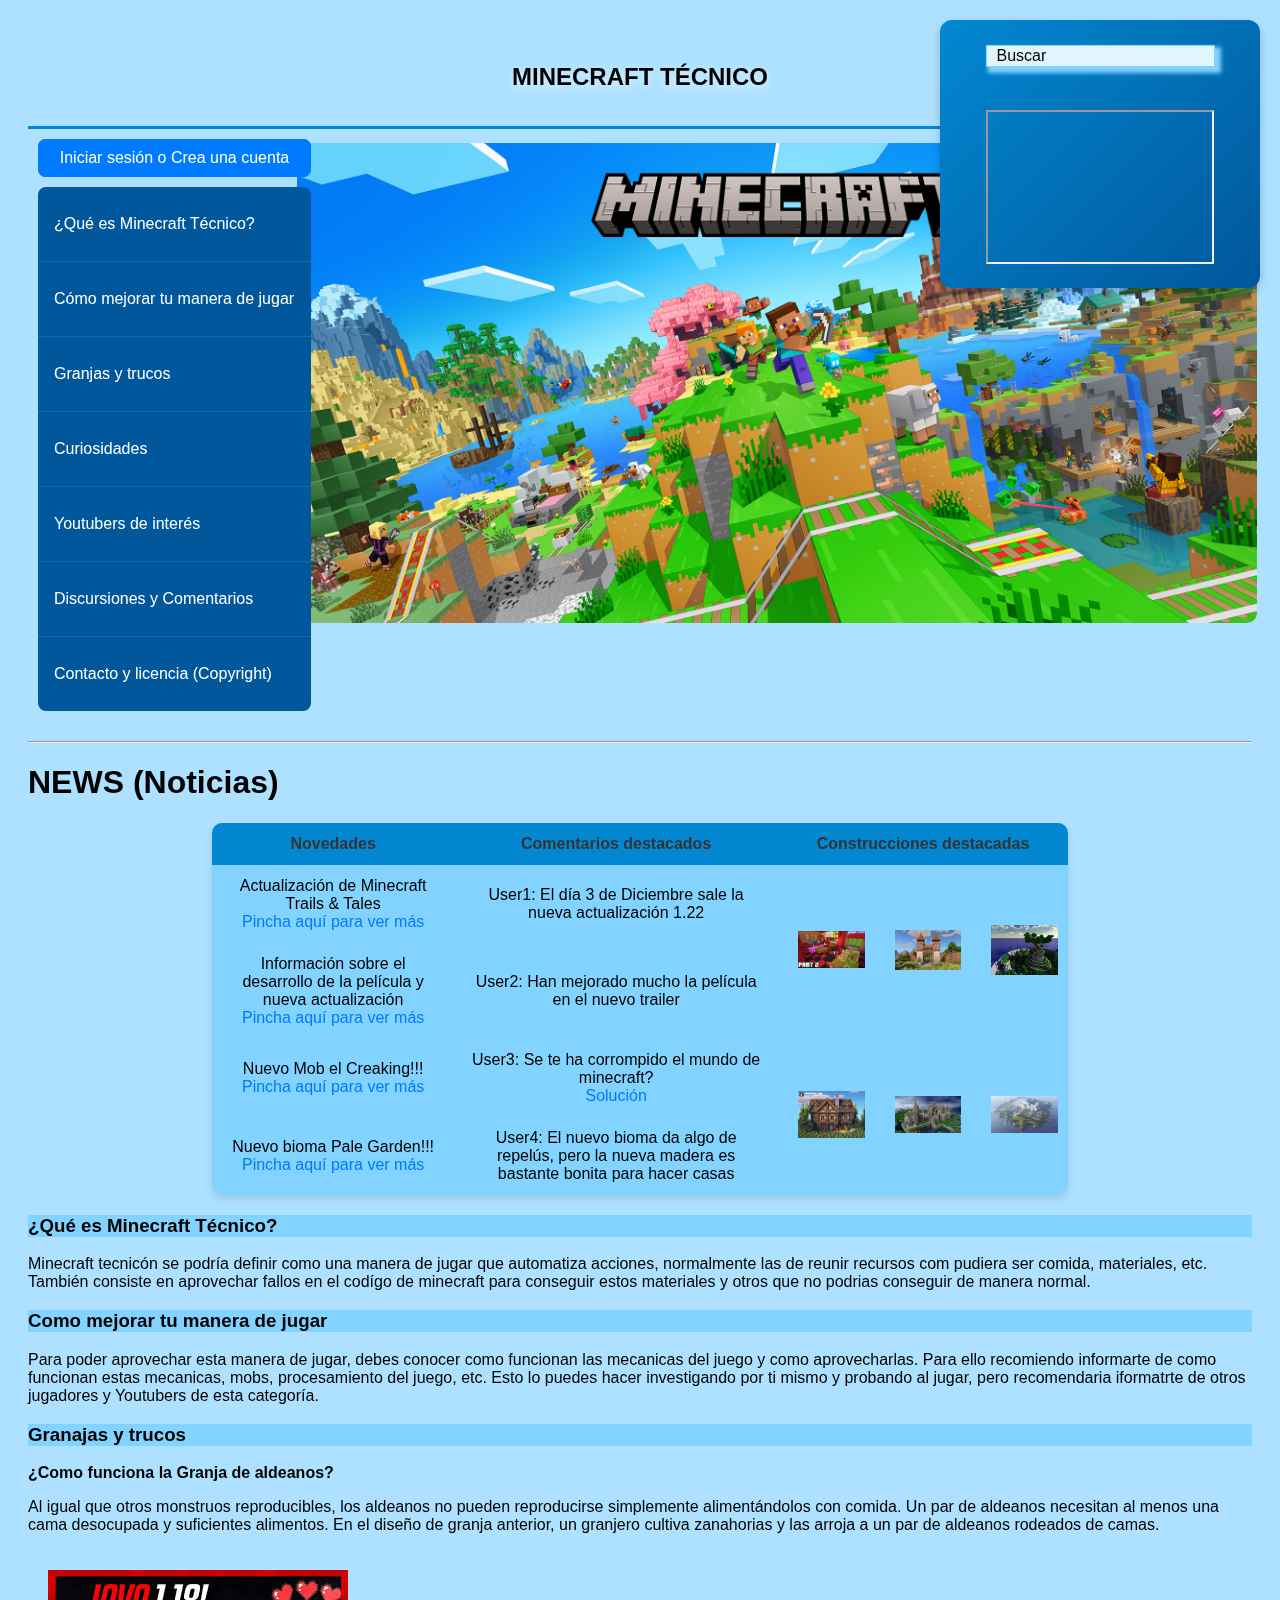
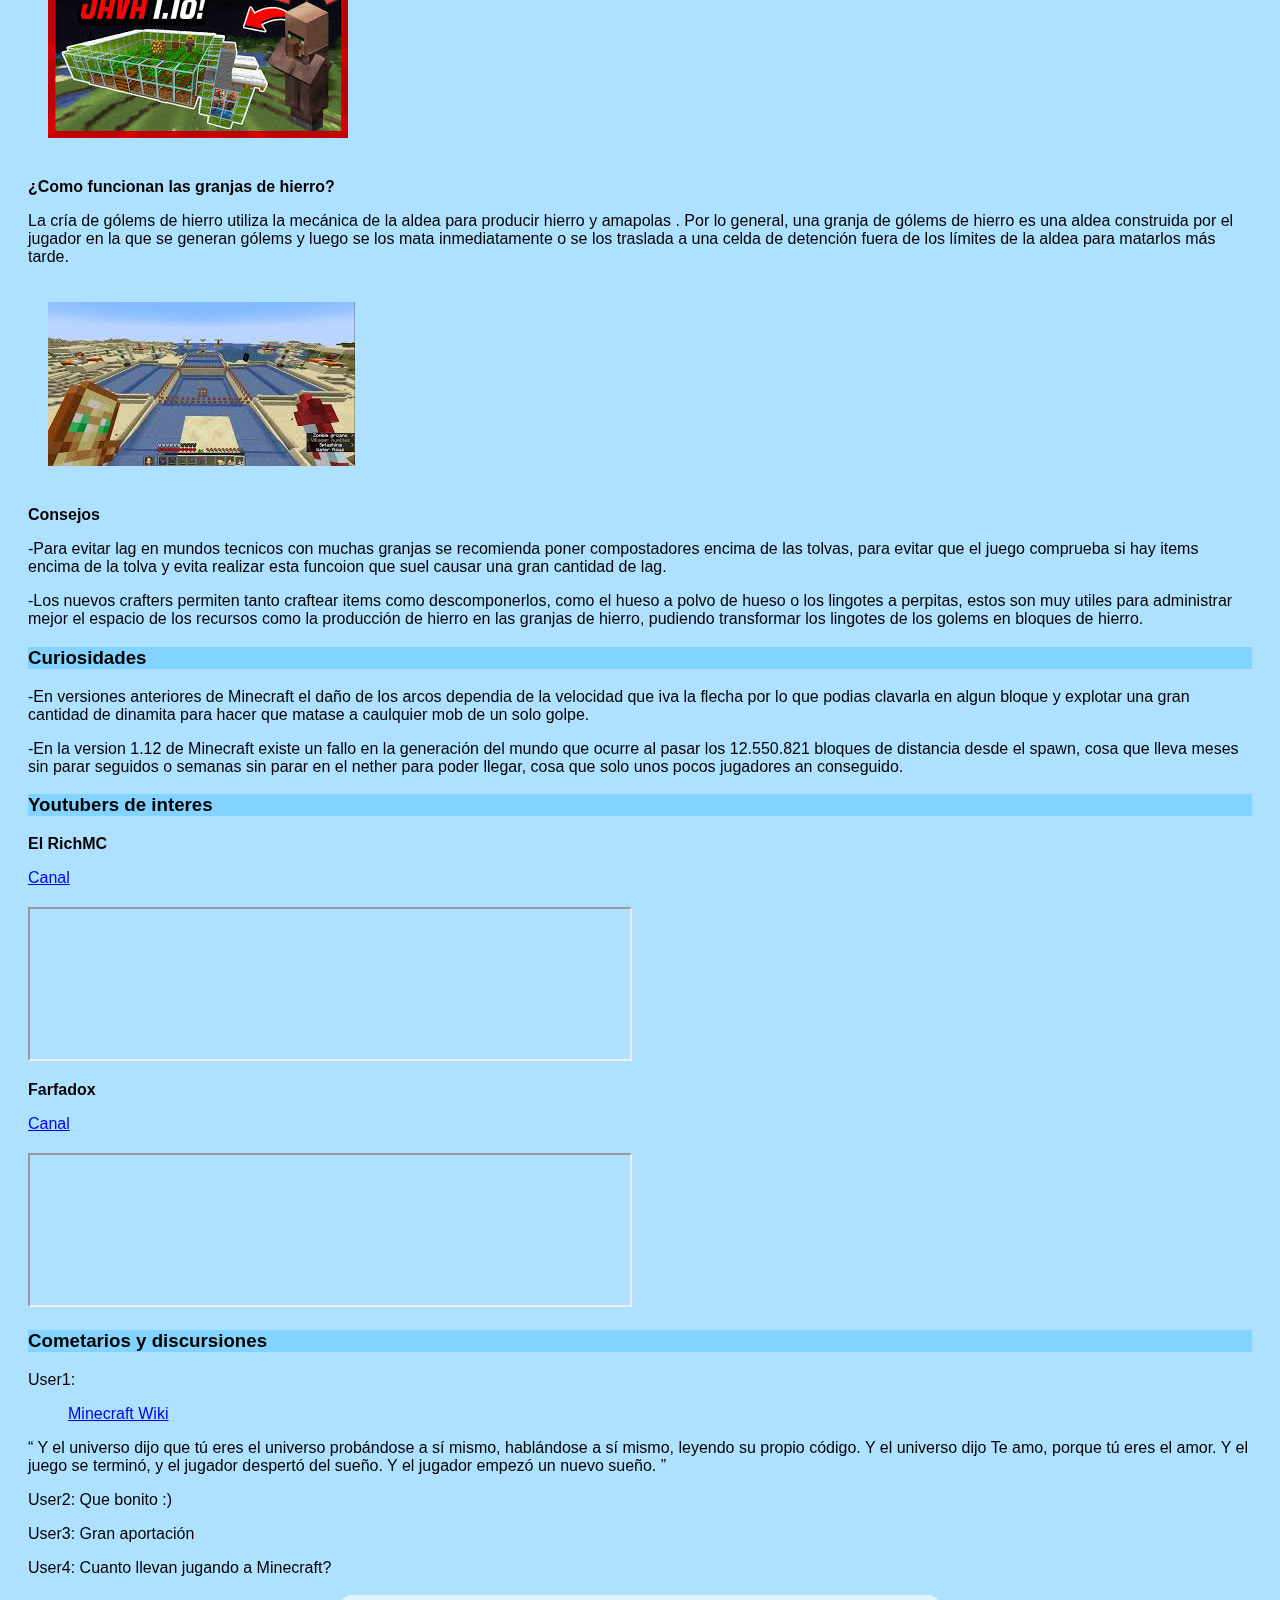
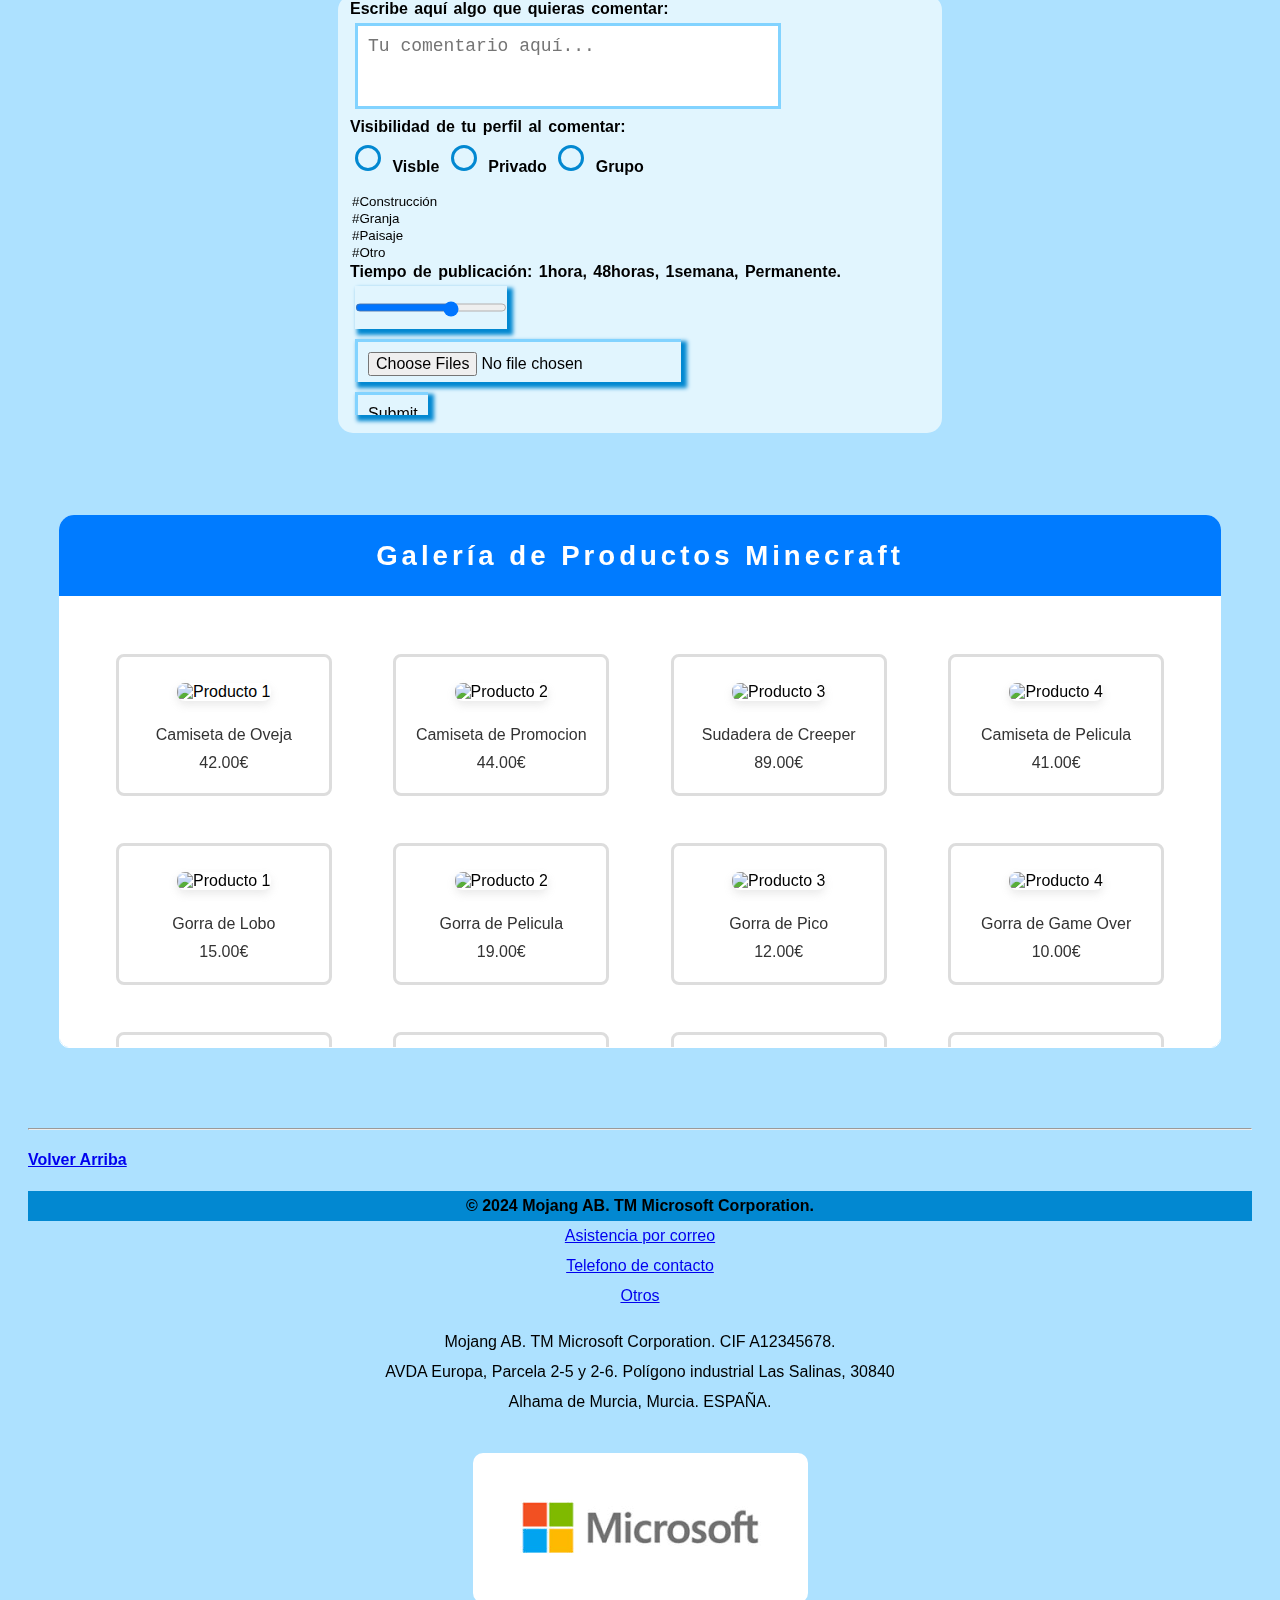
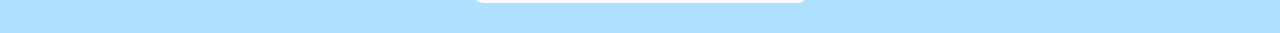
==== commit ddc69794: "vuelta a la normalidad" ====
--- a/index.html
+++ b/index.html
@@ -164,14 +164,16 @@
 	<textarea rows="3" cols="40" placeholder="Tu comentario aquí..." name="eeee"></textarea>
 	<br>
 	<label for="visid">Visibilidad de tu perfil al comentar:<br></label>
+	<div id="radiobt">
 			<input type="radio" id="radio1" name="ejemplo" value="Visible"/>
 			<label for="radio1">Visble</label>
 			<input type="radio" id="radio2" name="ejemplo" value="Privado"/>
 			<label for="radio2">Privado</label>
 			<input type="radio" id="radio3" name="ejemplo" value="Grupo"/>
 			<label for="radio3">Grupo</label>
-	<br>
-	<select name="Etiqueta" multiple>
+	</div>
+	<br>
+	<select id="op_id" name="Etiqueta" multiple>
 					<option value="Construccion">#Construcción</option>
 					<option value="Granja">#Granja</option>
 					<option value="Paisaje">#Paisaje</option>
@@ -179,7 +181,7 @@
 	</select>
 	<br>
 	<label for="visid">Tiempo de publicación: 1hora, 48horas, 1semana, Permanente.<br></label>
-	<input name="tiempocom" type="range" min="0" max="15" step="5"/>
+	<input id="tiempoid" name="tiempocom" type="range" min="0" max="15" step="5"/>
 	<br>
 	<input name="imagenescom" type="file" multiple accept="image/*" size="1000"/>
 	<br>
--- a/colores.css
+++ b/colores.css
@@ -11,4 +11,5 @@
   --color-secundario: #01579B;      
   --color-oscuro: #121212;     
   --color-blanco: #E1F5FE;
+  --color-sombra: #26ff99;
 }--- a/Stylesheet.css
+++ b/Stylesheet.css
@@ -1,68 +1,75 @@
 body{
-    background-color: var(--color-fondo);
-	font-family: Times New Romans, sans-serif;
-	padding: 20px;
+  background-color: var(--color-fondo);
+font-family: Times New Romans, sans-serif;
+padding: 20px;
 }
 header{
-    text-align: center;
-	padding: 15px;
-	text-transform: uppercase;
-	text-shadow: 0px 3px 10px var(--color-blanco);
-	border-bottom: 3px solid var(--color-primario);
+  text-align: center;
+padding: 15px;
+text-transform: uppercase;
+text-shadow: 0px 3px 10px var(--color-blanco);
+border-bottom: 3px solid var(--color-primario);
 }
 nav {
-	padding: 10px;
-	border-radius: 10px;
-  margin-top: 25px;
-	margin-bottom: 20px;
+padding: 10px;
+border-radius: 10px;
+margin-bottom: 20px;
 }
 aside {
-    position: absolute;
-    top: 20px;
-    right: 20px;
-    width: 280px;
-    padding: 20px;
-    background: linear-gradient(135deg, var(--color-primario), var(--color-secundario));
-    border-radius: 12px;
-    text-align: center;
-    box-shadow: 0px 4px 10px rgba(0, 0, 0, 0.2);
-    color: var(--color-blanco);
-    font-weight: bold;
-}
-#noticias{
-  margin-top: 10%;
-}
+  position: absolute;
+  top: 20px;
+  right: 20px;
+  width: 280px;
+  padding: 20px;
+  background: linear-gradient(135deg, var(--color-primario), var(--color-secundario));
+  border-radius: 12px;
+  text-align: center;
+  box-shadow: 0px 4px 10px rgba(0, 0, 0, 0.2);
+  color: var(--color-blanco);
+  font-weight: bold;
+z-index: 1000; 
+position: fixed;
+}
+
 aside p {
-    font-size: 1em;
-    line-height: 1.4;
-    margin-bottom: 10px;
+  font-size: 1em;
+  line-height: 1.4;
+  margin-bottom: 10px;
 }
 
 #Buscar {
-    width: 90%;
-    padding: 8px;
-    border: 2px solid var(--color-primario);
-    border-radius: 5px;
-    font-size: 16px;
-}
-
-
+  width: 90%;
+  padding: 8px;
+  border: 2px solid var(--color-primario);
+  border-radius: 5px;
+  font-size: 16px;
+}
+iframe {
+  margin-top: 20px; /* Separación entre el buscador y el video */
+  width: 80%; /* Ajusta el tamaño del video según tus necesidades */
+  height: auto;
+  max-width: 600px; /* Asegura que el video no sea demasiado grande */
+}
 
 img {
-    text-align: center;
-	margin: 20px;
+  text-align: center;
+  margin: 20px;
+}
+img {
+  text-align: center;
+margin: 20px;
 }
 h1{
-    font-family: Impact, sans-serif;
+  font-family: Impact, sans-serif;
 }
 h2{
-    font-family: Impact, sans-serif;
+  font-family: Impact, sans-serif;
 }
 h3{
-    font-family: Impact, sans-serif;
+  font-family: Impact, sans-serif;
 }
 p{
-    
+  
 }
 
 /* -- ---------------------------------------------------------------------------------------------------------------------------------------------------------------------------------- */
@@ -70,96 +77,95 @@
 /* LISTADO DE LOS DIFERENTES PUNTOS DE LA PAGINA */
 /* --- Estilos generales --- */
 #nav, #contenedor_login {
-  list-style: none;
-  padding: 0; /* Elimina espacios internos y márgenes para que el diseño sea limpio */
-  margin: 0; /* Elimina espacios internos y márgenes para que el diseño sea limpio */
-  background-color: #01579B;
-  width: 273px; /* Define un ancho fijo de 250 píxeles */
-  border-radius: 8px;
-  overflow: hidden; /* Evita que los elementos internos sobresalgan */
+list-style: none;
+padding: 0; /* Elimina espacios internos y márgenes para que el diseño sea limpio */
+margin: 0; /* Elimina espacios internos y márgenes para que el diseño sea limpio */
+background-color: #01579B;
+width: 273px; /* Define un ancho fijo de 250 píxeles */
+border-radius: 8px;
+overflow: hidden; /* Evita que los elementos internos sobresalgan */
 }
 
 /* --- Estilos de los elementos de la lista --- */
 #nav li {
-  border-bottom: 1px solid rgba(255, 255, 255, 0.1); /* Añade una línea separadora tenue entre los elementos del menú */
+border-bottom: 1px solid rgba(255, 255, 255, 0.1); /* Añade una línea separadora tenue entre los elementos del menú */
 }
 #nav li:last-child {
-  border-bottom: none; /* Elimina la línea en el último elemento de la lista para que se vea más limpio */
+border-bottom: none; /* Elimina la línea en el último elemento de la lista para que se vea más limpio */
 }
 
 /* --- Estilos de los enlaces --- */
 #nav a {
-  display: block; /* Hace que el enlace ocupe todo el ancho */
-  padding: 12px 16px; /* Espacio interno */
-  text-decoration: none;
-  color: white;
-  font-size: 16px;
-  position: relative; /* Necesario para posicionar la línea animada (::after) */
-  transition: background 0.3s ease-in-out; /* Suaviza la transición del fondo al pasar el mouse */
+display: block; /* Hace que el enlace ocupe todo el ancho */
+padding: 12px 16px; /* Espacio interno */
+text-decoration: none;
+color: white;
+font-size: 16px;
+position: relative; /* Necesario para posicionar la línea animada (::after) */
+transition: background 0.3s ease-in-out; /* Suaviza la transición del fondo al pasar el mouse */
 }
 
 #nav a:hover {
-  background-color: #0288D1;
+background-color: #0288D1;
 }
 
 #nav a::after { /* Efecto de línea animada debajo de cada opción */
-  content: ""; /* Crea un elemento visual sin contenido */
-  position: absolute; /* Se posiciona de forma independiente dentro del enlace */
-  left: 50%; /* Inicialmente centrado en el enlace */
-  bottom: 0; /* Ubicado en la parte inferior del enlace */
-  width: 0; /* Comienza con ancho 0 para la animación */
-  height: 2px; /* Grosor de la línea */
-  background: white;
-  transition: all 0.3s ease-in-out; /* Suaviza la animación */
-  transform: translateX(-50%); /* Centra la línea horizontalmente */
+content: ""; /* Crea un elemento visual sin contenido */
+position: absolute; /* Se posiciona de forma independiente dentro del enlace */
+left: 50%; /* Inicialmente centrado en el enlace */
+bottom: 0; /* Ubicado en la parte inferior del enlace */
+width: 0; /* Comienza con ancho 0 para la animación */
+height: 2px; /* Grosor de la línea */
+background: white;
+transition: all 0.3s ease-in-out; /* Suaviza la animación */
+transform: translateX(-50%); /* Centra la línea horizontalmente */
 }
 
 #nav a:hover::after { /* Expande la línea al pasar el mouse */
-  width: 100%; /* La línea se expande completamente */
-  left: 0; /* Asegura que la animación cubra todo el ancho */
-  transform: translateX(0); /* Restablece el desplazamiento */
+width: 100%; /* La línea se expande completamente */
+left: 0; /* Asegura que la animación cubra todo el ancho */
+transform: translateX(0); /* Restablece el desplazamiento */
 }
 /* -- ---------------------------------------------------------------------------------------------------------------------------------------------------------------------------------- */
 /* -- ---------------------------------------------------------------------------------------------------------------------------------------------------------------------------------- */
 
 /* LOGIN */
 #contenedor_login {
-  margin-bottom: 10px;
+margin-bottom: 10px;
 }
 #login {
-  display: block;
-  text-align: center;
-  padding: 10px 20px;
-  background-color: #007bff; /* Azul estilo Bootstrap */
-  color: white;
-  text-decoration: none;
-  font-size: 16px;
-  border-radius: 5px;
-  transition: background 0.15s ease-in-out;
+display: block;
+text-align: center;
+padding: 10px 20px;
+background-color: #007bff; /* Azul estilo Bootstrap */
+color: white;
+text-decoration: none;
+font-size: 16px;
+border-radius: 5px;
+transition: background 0.15s ease-in-out;
 }
 
 #login:hover {
-  background-color: #0288D1; /* Azul más oscuro al pasar el ratón */
+background-color: #0288D1; /* Azul más oscuro al pasar el ratón */
 }
 /* -- ---------------------------------------------------------------------------------------------------------------------------------------------------------------------------------- */
 /* -- ---------------------------------------------------------------------------------------------------------------------------------------------------------------------------------- */
 *{
-  transition: all 0.5s;
-  box-sizing: border-box;
+transition: all 0.5s;
 }
 button:hover, input[type="submit"]:hover{
-  transform: scale(1.1);
+transform: scale(1.1);
 }
 
 #portada{
-    border-radius: 10px 10px 10px 10px;
-    width: 75%;
-    max-height: 600px;
-    position: absolute;
-    z-index: -1;
-    margin-left: 21%;
-    margin-top: 9%;
-    margin-bottom: 2%;
+  border-radius: 10px 10px 10px 10px;
+  width: 75%;
+  max-height: 600px;
+  position: absolute;
+  z-index: -1;
+  margin-left: 21%;
+  margin-top: 9%;
+  margin-bottom: 2%;
 }
 section h3{
 background-color: var(--color-primario-fondo);
@@ -167,99 +173,70 @@
 
 /* Estilos generales para la tabla */
 .tabla {
-    width: 70%;
-    margin: 20px auto;
-    border-collapse: collapse;
-    box-shadow: 0 4px 8px rgba(0, 0, 0, 0.1); /* Sombra suave alrededor de la tabla */
-    background-color: var(--color-primario-fondo);
-    border-radius:10px 10px 10px 10px;
-  }
-  
-  /* Estilos para las celdas y los encabezados */
-  .tabla th, .tabla td {
-    padding: 12px 15px;
-    text-align: center;
-     
-    font-size: 16px;
-    vertical-align: middle; /* Alineación vertical centrada */
-  }
-  
-  
-  /* Estilo para los encabezados */
-  .tabla th {
-    background-color: var(--color-primario);   
-    color: #333;
-    font-weight: bold;
-    /* Borde más grueso en la parte inferior */
-  }
-  
-  /* Columna de imágenes */
-  .tabla img {
-    max-width: 100%;
-    height: auto;
-     /* Bordes redondeados para las imágenes */
-    margin: 5px;
-  }
-  
-  /* Efecto al pasar el ratón sobre las filas */
-  
-  
-  /* Estilo para enlaces */
-  .tabla a {
-    text-decoration: none;
-    color: var(--color-secundario);
-    transition: 0.5s;
-  }
-  .tabla a:hover {
-   color: var(--color-blanco);
-   
-  }
-  
-  
-  
-  /* Celdas con bordes redondeados */
-  #rounded {
-    border-radius: 10px 0 0 ;
-  }
-  
-  #rounded2 {
-    border-radius: 0 10px 0px 0;
-  }
-  
-  #rounded3 {
-    border-radius: 10px 0 0 10px;
-  }
-  
-  #rounded4 {
-    border-radius: 0 10px 10px 0;
-  }
-  
-  #sesion h3 {
-
-    padding: 2px;
-
-}
-
-#Crearcuentaid{
-    background-color: var(--color-blanco);
-    transition: 0.5s;
-    border: 2px solid var(--color-primario) ;
-    border-radius: 10px 10px 10px 10px;
-}
-
-#micr{  
-border-radius: 10px;
-}
-footer{
-  height:30px;
-  line-height:30px;
-  background:var(--color-primario);
-  color:black;
-  text-align:center;
-  position:bottom;
-  bottom:0;
-  left:0;
-  width:100%;
+  width: 70%;
+  margin: 20px auto;
+  border-collapse: collapse;
+  box-shadow: 0 4px 8px rgba(0, 0, 0, 0.1); /* Sombra suave alrededor de la tabla */
+  background-color: var(--color-primario-fondo);
+  border-radius:10px 10px 10px 10px;
+}
+
+/* Estilos para las celdas y los encabezados */
+.tabla th, .tabla td {
+  padding: 12px 15px;
+  text-align: center;
+   /* Borde suave */
+  font-size: 16px;
+  vertical-align: middle; /* Alineación vertical centrada */
+}
+
+
+/* Estilo para los encabezados */
+.tabla th {
+  background-color: var(--color-primario);   
+  color: #333;
+  font-weight: bold;
+  /* Borde más grueso en la parte inferior */
+}
+
+/* Columna de imágenes */
+.tabla img {
+  max-width: 100%;
+  height: auto;
+   /* Bordes redondeados para las imágenes */
+  margin: 5px;
+}
+
+/* Efecto al pasar el ratón sobre las filas */
+
+
+/* Estilo para enlaces */
+.tabla a {
+  text-decoration: none;
+  color: #007bff;
+}
+
+
+
+/* Celdas con bordes redondeados */
+#rounded {
+  border-radius: 10px 0 0 ;
+}
+
+#rounded2 {
+  border-radius: 0 10px 0px 0;
+}
+
+#rounded3 {
+  border-radius: 10px 0 0 10px;
+}
+
+#rounded4 {
+  border-radius: 0 10px 10px 0;
+}
+
+#sesion h3 {
+  padding: 2px;
 }
 
 /* -- ---------------------------------------------------------------------------------------------------------------------------------------------------------------------------------- */
@@ -269,97 +246,97 @@
 /* ============================= */
 /* CONTENEDOR PRINCIPAL DE LA TIENDA */
 #tienda {
-  margin-top: 80px; /* Espaciado superior de 80px */
-  margin-bottom: 80px; /* Espaciado inferior de 80px */
+margin-top: 80px; /* Espaciado superior de 80px */
+margin-bottom: 80px; /* Espaciado inferior de 80px */
 }
 
 /* SECCIÓN PRINCIPAL DE LA TIENDA */
 /* Crea la estructura general de la tienda con un fondo blanco, bordes redondeados y ancho del 95% de la pantalla. */
 #galeria_tienda {
-  text-align: center; /* Centra todo el contenido */
-  background-color: #ffffff;
-  margin: 20px auto; /* Margen automático para centrar */
-  border-radius: 15px;
-  width: 95%; /* Ocupará el 95% del ancho de la pantalla */
+text-align: center; /* Centra todo el contenido */
+background-color: #ffffff;
+margin: 20px auto; /* Margen automático para centrar */
+border-radius: 15px;
+width: 95%; /* Ocupará el 95% del ancho de la pantalla */
 } 
 
 /* TÍTULO DE LA GALERÍA DE PRODUCTOS */
 /* Estiliza el título de la tienda con un fondo verde, texto blanco y bordes redondeados. */
 .titulo_tienda {
-  font-size: 1.15rem; /* Tamaño del texto */
-  letter-spacing: 4px;
-  background-color: #007bff;
-  padding-top: 1.5px; /* Espaciado interno arriba */
-  padding-bottom: 1.5px; /* Espaciado interno abajo */
-  border-top-left-radius: 15px; /* Bordes redondeados en la esquina superior izquierda */
-  border-top-right-radius: 15px; /* Bordes redondeados en la esquina superior derecha */
-  color: rgb(255, 255, 255);
+font-size: 1.15rem; /* Tamaño del texto */
+letter-spacing: 4px;
+background-color: #007bff;
+padding-top: 1.5px; /* Espaciado interno arriba */
+padding-bottom: 1.5px; /* Espaciado interno abajo */
+border-top-left-radius: 15px; /* Bordes redondeados en la esquina superior izquierda */
+border-top-right-radius: 15px; /* Bordes redondeados en la esquina superior derecha */
+color: rgb(255, 255, 255);
 }
 /* ============================= */
 /* LISTA DE PRODUCTOS */
 /* ============================= */
 .productos {
-  display: flex; /* Usa flexbox para organizar los productos en fila */
-  justify-content: space-around; /* Distribuye los productos uniformemente */
-  flex-wrap: wrap; /* Permite que los productos se acomoden en varias líneas si es necesario */
-  list-style-type: none; /* Quita los estilos de lista (puntos, números, etc.) */
-  padding: 0.5px; /* Espaciado interno mínimo */
+display: flex; /* Usa flexbox para organizar los productos en fila */
+justify-content: space-around; /* Distribuye los productos uniformemente */
+flex-wrap: wrap; /* Permite que los productos se acomoden en varias líneas si es necesario */
+list-style-type: none; /* Quita los estilos de lista (puntos, números, etc.) */
+padding: 0.5px; /* Espaciado interno mínimo */
 }
 
 /* Define el tamaño y los bordes de cada tarjeta de producto. */
 .productos li {
-  margin: 15px; /* Espaciado alrededor de cada producto */
-  border: 3.5px solid #ddd;
-  padding: 5px;
-  width: 200px; /* Ancho fijo de cada producto */
-  border-radius: 8px;
-  background-color: #ffffff;
-
-  display: flex; /* Convierte cada <li> en un contenedor flexible */
-  flex-direction: column;
-  justify-content: center;
-  align-items: center; /* Centra los elementos dentro de cada tarjeta */
+margin: 15px; /* Espaciado alrededor de cada producto */
+border: 3.5px solid #ddd;
+padding: 5px;
+width: 200px; /* Ancho fijo de cada producto */
+border-radius: 8px;
+background-color: #ffffff;
+
+display: flex; /* Convierte cada <li> en un contenedor flexible */
+flex-direction: column;
+justify-content: center;
+align-items: center; /* Centra los elementos dentro de cada tarjeta */
 }
 
 .productos figure {
-  display: flex;
-  flex-direction: column;
-  align-items: center;
-  width: 100%; /* Asegura que el figure ocupe todo el ancho disponible */
+display: flex;
+flex-direction: column;
+align-items: center;
+width: 100%; /* Asegura que el figure ocupe todo el ancho disponible */
 }
 
 
 .productos img {
-  max-width: 80%; /* La imagen no será más grande que su contenedor */
-  margin-top: 5px;
-  margin-bottom: 15px;
-  height: auto; /* Mantiene la proporción original de la imagen */
-  border-radius: 8px;
-  box-shadow: 0 4px 8px rgba(148, 148, 148, 0.2);
-
-  display: block;
+max-width: 80%; /* La imagen no será más grande que su contenedor */
+margin-top: 5px;
+margin-bottom: 15px;
+height: auto; /* Mantiene la proporción original de la imagen */
+border-radius: 8px;
+box-shadow: 0 4px 8px rgba(148, 148, 148, 0.2);
+
+display: block;
 }
 
 .productos figcaption{
-  text-align: center;
-  max-width: 100%;
+text-align: center;
+max-width: 100%;
 }
 
 /* Cuando el usuario pasa el mouse sobre la imagen, esta se agranda ligeramente. */
 .productos figure img {
-  transition: transform 0.7s ease-out; /* Aplica la animacion */
+transition: transform 0.7s ease-out; /* Aplica la animacion */
 }
 .productos figure img:hover {
-  transform: scale(1.06); /* Aumenta el tamaño en un 6% al pasar el mouse */
+transform: scale(1.06); /* Aumenta el tamaño en un 6% al pasar el mouse */
 }
 
 /* ============================= */
 /* DESCRIPCION DEL PRODUCTO */
 /* ============================= */
 figcaption {
-  font-size: 1rem;
-  color: #333;
-  margin-top: 10px;
+font-size: 1rem;
+color: #333;
+margin-top: 10px;
 }
 
 /* ============================= */
@@ -367,61 +344,161 @@
 /* ============================= */
 /* Limita la altura del contenedor de productos y permite hacer scroll vertical si hay muchos elementos. */
 .contenedor_scroll {
-  max-height: 400px; /* Altura fija del contenedor */
-  overflow-y: auto; /* Activa el scroll vertical si se añade mas productos */
-  padding: 25px; /* Espaciado interno */
-  border: 1px solid #ffffff;
-  border-bottom-left-radius: 10px;
-  border-bottom-right-radius: 10px;
-  background-color: #ffffff; /* Color de fondo opcional */
+max-height: 400px; /* Altura fija del contenedor */
+overflow-y: auto; /* Activa el scroll vertical si se añade mas productos */
+padding: 25px; /* Espaciado interno */
+border: 1px solid #ffffff;
+border-bottom-left-radius: 10px;
+border-bottom-right-radius: 10px;
+background-color: #ffffff; /* Color de fondo opcional */
 }
 /* -- ---------------------------------------------------------------------------------------------------------------------------------------------------------------------------------- */
 /* -- ---------------------------------------------------------------------------------------------------------------------------------------------------------------------------------- */
 
 #C6 a:hover{
-  background-color: var(--color-blanco);
-  transform: scale(1.1);
+background-color: var(--color-blanco);
+transform: scale(1.1);
 }
 
 form{
+margin-left: 25%;
+margin-right: 25%;
 text-align: left;
 padding: 2px;
 word-spacing: 2px;
-width: 80%;
-height: 90%;
-}
-
-form input{
-  padding: 10px;
-  height: 28px;
-  border: 2px solid var(--color-primario-fondo);
-  border-top: none;
-  border-bottom: none;
-  border-left: none;
-  font-size: 16px;
-  background: transparent;
-  outline: none;
-  box-shadow: 4px 4px 4px 0px var(--color-primario-fondo);
-  transition: all 0.5s;
-}
-
-form input:focus {
-  border:none;
-  box-shadow: none;
-  transition: all 0.5s;
-  background-color: var(--color-blanco);
-}
-
+}
+
+input{
+margin: 5px;
+padding: 10px;
+height: 20px;
+border: none;
+border-left: 3px solid var(--color-primario-fondo);
+border-top: 3px solid var(--color-primario-fondo);
+font-size: 16px;
+background: transparent;
+outline: none;
+box-shadow: 4px 4px 4px 2px var(--color-primario);
+transition: all 0.5s;
+}
+input:focus {
+border:none;
+box-shadow: none;
+transition: all 0.5s;
+background-color: var(--color-blanco);
+}
+input:hover{
+background-color: var(--color-primario-fondo);
+}
+
+aside input{
+background-color: var(--color-blanco);
+border: 1px solid var(--color-primario-fondo);
+box-shadow: 4px 4px 4px 2px var(--color-primario-fondo);
+}
+
+/*Filedset Comentarios*/
 fieldset{
 background-color: var(--color-blanco);
 border: none;
 border-radius: 15px;
 }
-
 fieldset label{
 font-weight: bold;
 }
-
-fieldset input{
+input::placeholder{
+color:black;
+}
+textarea{
+border: none;
+background-color: white;
+max-width: 400px;
+max-height: 60px;
+min-width: 200px;
+min-height: 30px;
+resize: none;
+margin: 5px;
+padding: 10px;
+border: none;
+border: 3px solid var(--color-primario-fondo);
+font-size: 18px;
+outline: none;
+transition: all 0.5s;
+}
+textarea:hover{
+background-color: var(--color-primario-fondo);
+}
+textarea:focus{
+border:none;
 box-shadow: none;
-}
+transition: all 0.5s;
+}
+
+/*Botones login*/
+#Crearcuentaid{
+background-color: var(--color-blanco);
+transition: 0.5s;
+border: 2px solid var(--color-primario) ;
+border-radius: 0px 15px 0px 15px;
+padding: 4px;
+margin-left: 10px;
+margin-top: 8px;
+}
+#politicaid{
+box-shadow: none;
+}
+#logininiciar{
+background-color: var(--color-blanco);
+transition: 0.5s;
+border: 2px solid var(--color-primario) ;
+border-radius: 0px 15px 0px 15px;
+padding: 4px;
+margin-left: 10px;
+margin-top: 8px;
+}
+
+#micr{  
+border-radius: 10px;
+}
+/*footer*/
+footer{
+height:30px;
+line-height:30px;
+background:var(--color-primario);
+color:black;
+text-align:center;
+position:bottom;
+bottom:0;
+left:0;
+width:100%;
+}
+
+#radiobt input{
+box-shadow: none;
+appearance: none;
+border-radius: 50%;
+width: 16px;
+height: 16px;
+border: 3px solid var(--color-primario);
+transition: 0.2s all linear;
+margin-right: 5px;
+position: relative;
+top: 4px;
+}
+#radiobt input:checked {
+border: 6px solid var(--color-oscuro);
+}
+
+/*Select multiple/option */
+#op_id{
+background-color: var(--color-blanco);
+border: none;
+}
+#op_id::-webkit-scrollbar{
+display: none;
+}
+
+#teimpoid{
+box-shadow: none;
+
+}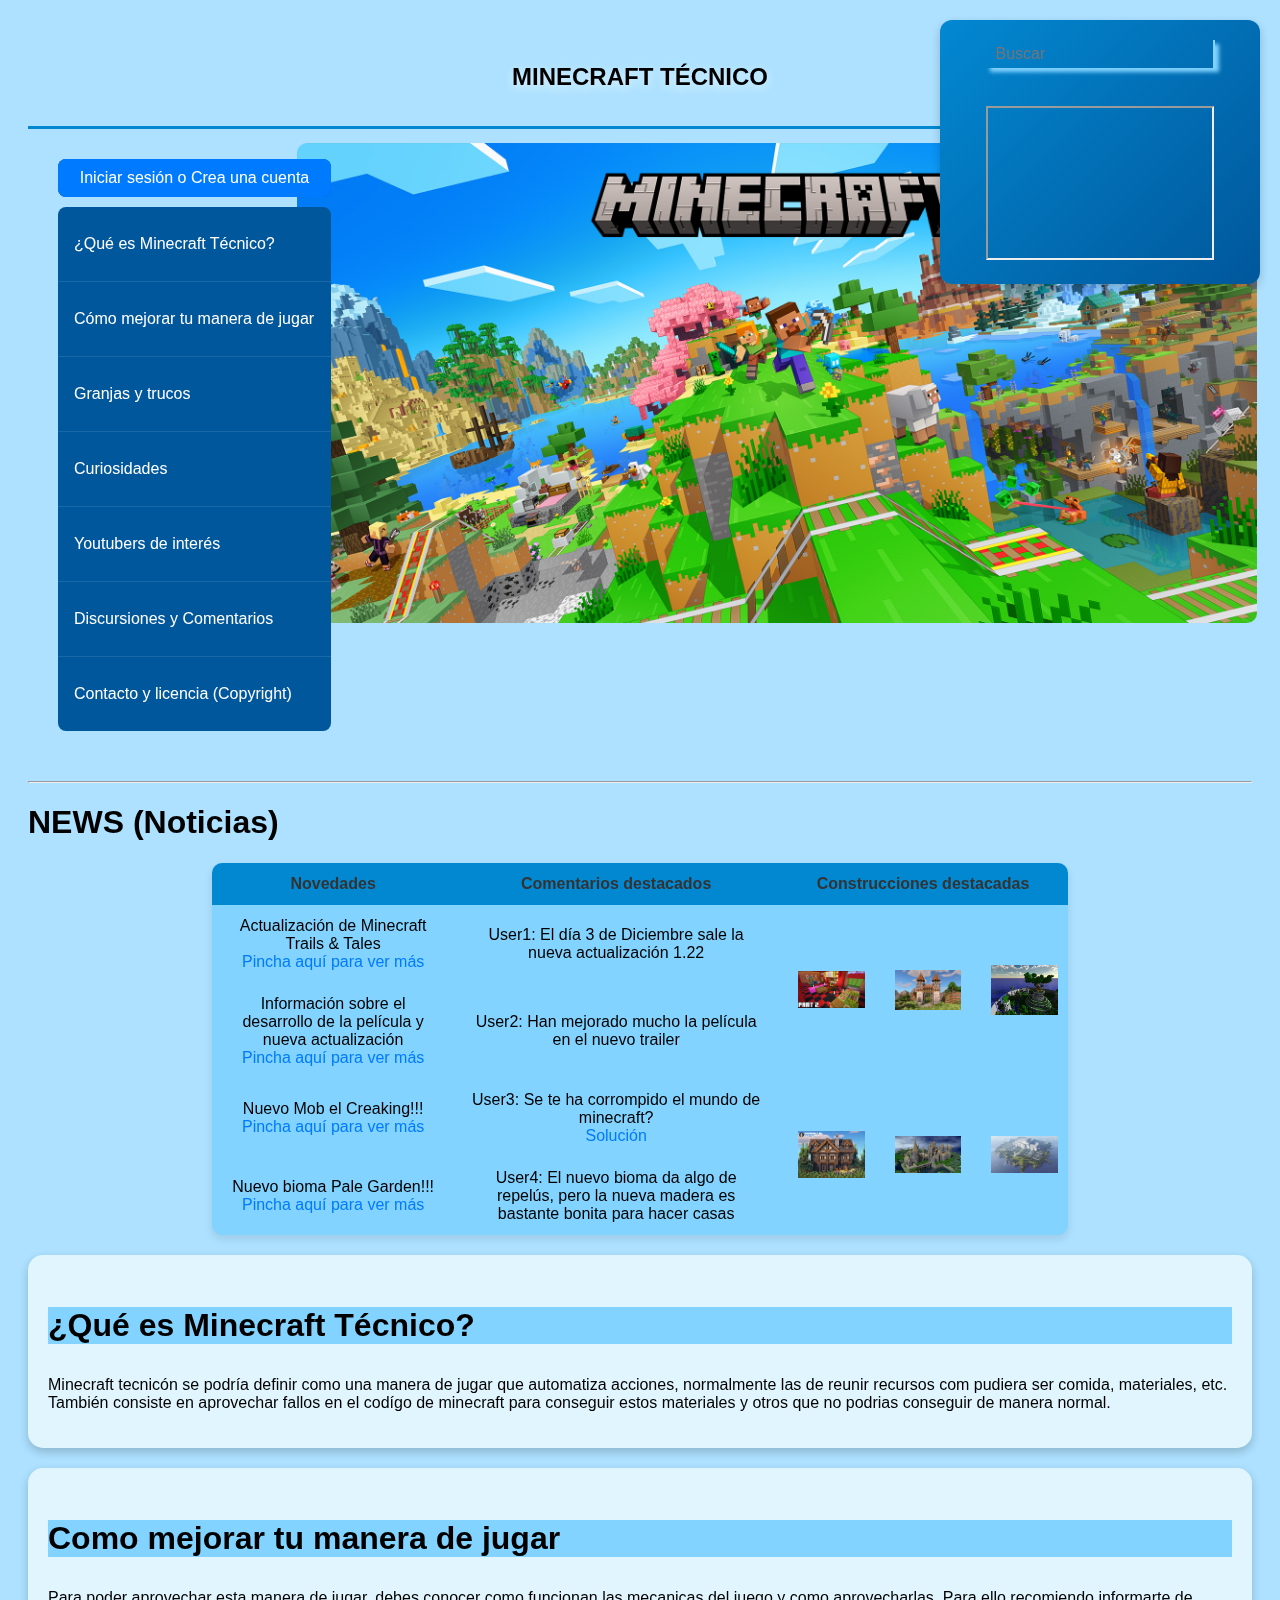
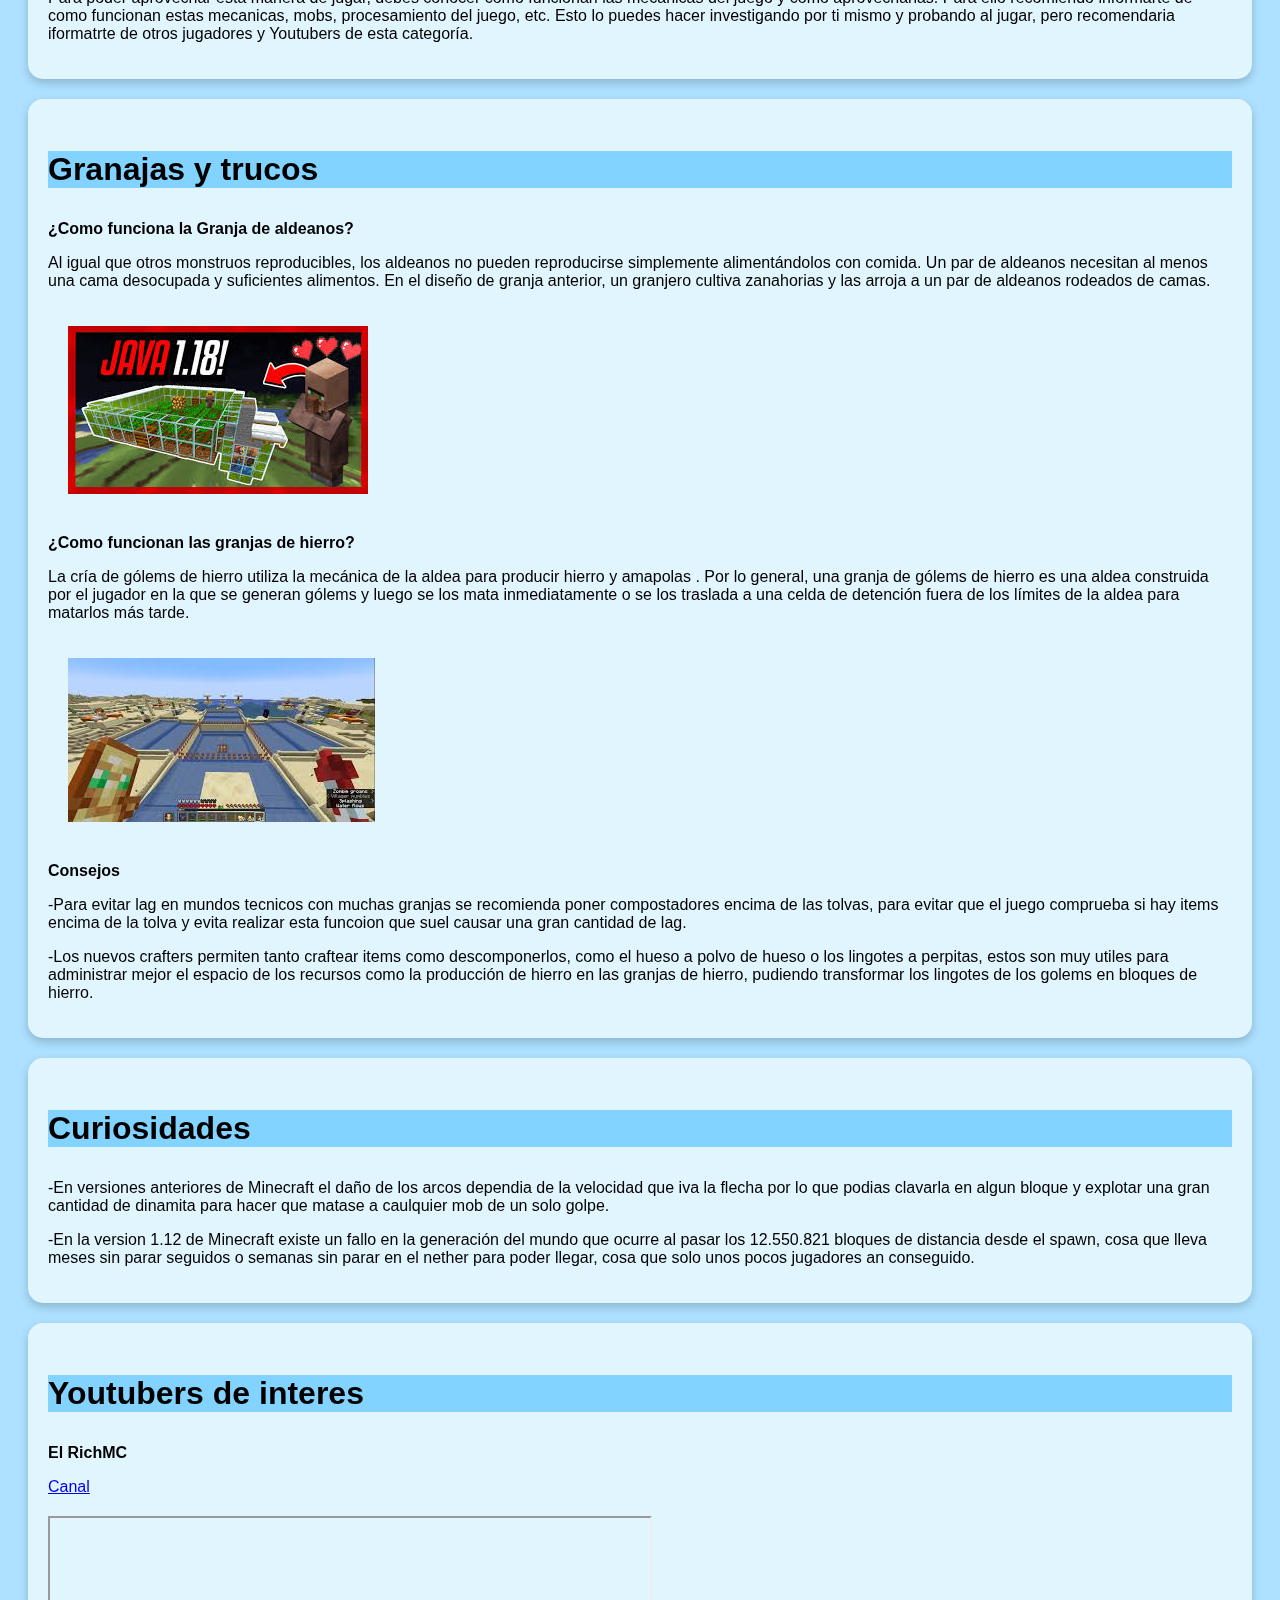
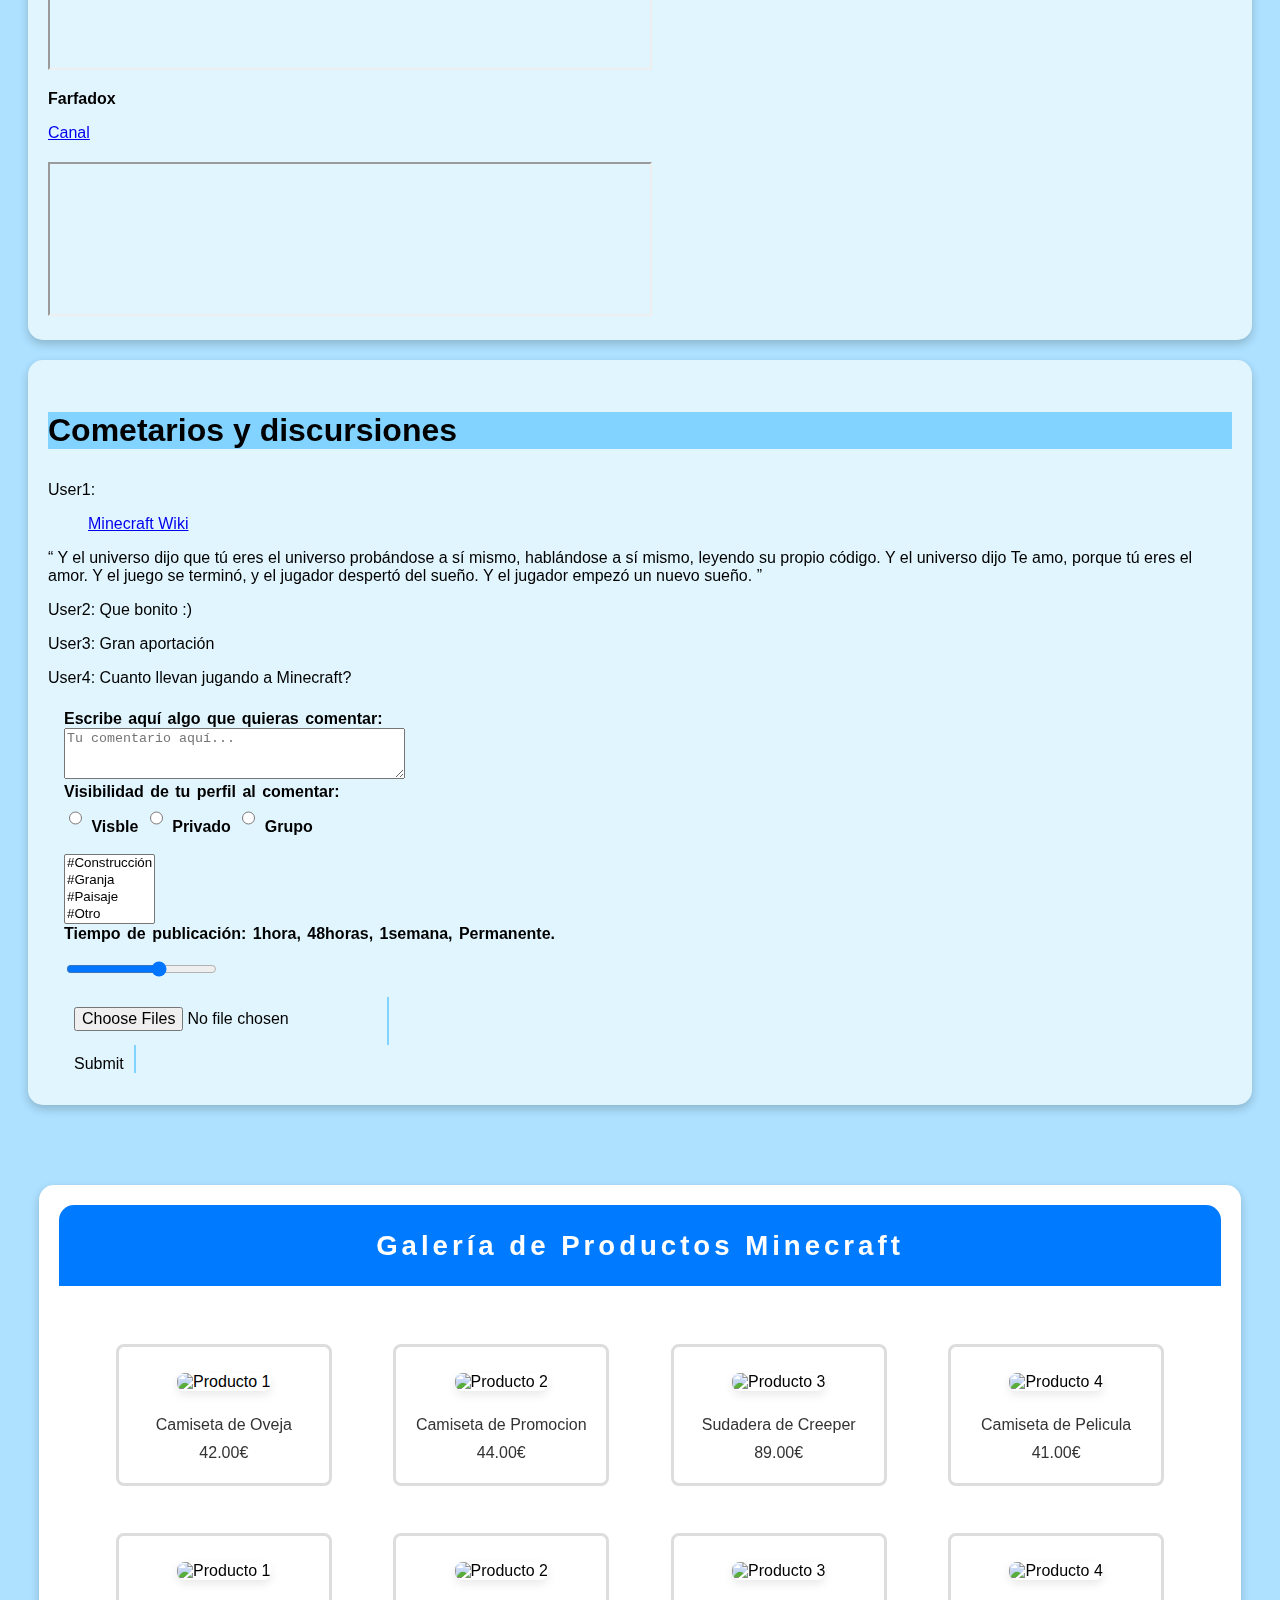
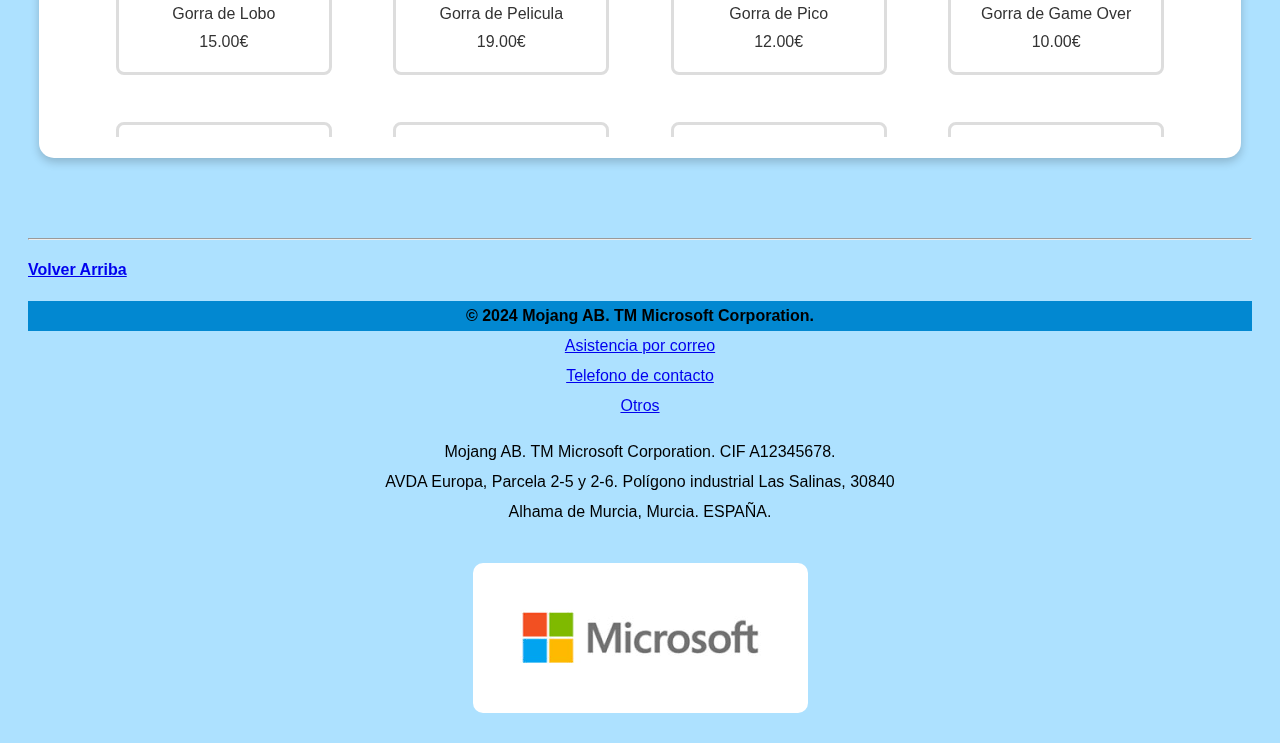
==== commit 67c24c4c: "mejora del seo" ====
--- a/index.html
+++ b/index.html
@@ -5,9 +5,54 @@
 		<meta charset="UTF-8">
 		<link rel="stylesheet" href="colores.css">
 		<link rel="stylesheet" href="Stylesheet.css">
+		<!-- Tipo de tarjeta -->
+		<meta name="twitter:card" content="summary_large_image">
+
+		<!-- Título de la página -->
+		<meta name="twitter:title" content="Minecraft Técnico">
+	
+		<!-- Descripción de la página -->
+		<meta name="twitter:description" content="Explora consejos, trucos y productos relacionados con Minecraft Técnico.">
+	
+		<!-- Imagen destacada -->
+		<meta name="twitter:image" content="./img/java.18.jpg">
+	
+		<!-- Autor del contenido -->
+		<meta name="twitter:creator" content="@tuusuario">
+		<!-- Descripción de la página -->
+		<meta name="description" content="Página sobre Minecraft Técnico con consejos, curiosidades y productos relacionados.">
+	
+		<!-- Palabras clave -->
+		<meta name="keywords" content="Minecraft, técnico, granjas, curiosidades, productos, trucos, youtubers">
+	
+		<!-- Autor de la página -->
+		<meta name="author" content="Guille,Adrián,Joaquín,Rodrigo">
+	
+		<!-- Indexación y seguimiento -->
+		<meta name="robots" content="index, follow">
+		<!-- Título de la página -->
+		<meta property="og:title" content="Minecraft Técnico">
+	
+		<!-- Descripción de la página -->
+		<meta property="og:description" content="Descubre consejos, curiosidades y productos relacionados con Minecraft Técnico.">
+	
+		<!-- URL de la página -->
+		<meta property="og:url" content="https://guiiiiiiiiiiiiiiiiiilllllleeeee.github.io/Pagina-css-lenguaje/">
+	
+		<!-- Imagen destacada -->
+		<meta property="og:image" content="./img/minecraftbackground.jpg">
+	
+		<!-- Tipo de contenido -->
+		<meta property="og:type" content="website">
+	
+		<!-- Idioma -->
+		<meta property="og:locale" content="es_ES">
+		<link rel="canonical" href="https://guiiiiiiiiiiiiiiiiiilllllleeeee.github.io/Pagina-css-lenguaje/">
+		<link rel="icon" href="./img/minecraftbackground.jpg" type="image/x-icon">
+		<link rel="apple-touch-icon" href="./img/favicon.png">		
 	</head>
 	<body>
-		<img  src="./img/minecraftbackground.jpg" id="portada"/>
+		<img  src="./img/minecraftbackground.jpg" id="portada" alt="minecraft"/>
 	<header><h2 id="UP" >Minecraft Técnico</h2></header>
 	
 
@@ -74,9 +119,9 @@
 			  <a target="_blank" href="https://www.minecraft.net/es-es/updates/trails-and-tales"><br>Pincha aquí para ver más</a>
 			</td>
 			<td>User1: El día 3 de Diciembre sale la nueva actualización 1.22</td>
-			<td rowspan="2"><img height="90" width="160" src="./img/part2.jpg" /></td>
-			<td rowspan="2"><img height="90" width="160" src="./img/castillo.jpg" /></td>
-			<td rowspan="2"><img height="90" width="160" src="./img/isla.jpg" /></td>
+			<td rowspan="2"><img height="90" width="160" src="./img/part2.jpg" alt="minecraft"/></td>
+			<td rowspan="2"><img height="90" width="160" src="./img/castillo.jpg" alt="minecraft"/></td>
+			<td rowspan="2"><img height="90" width="160" src="./img/isla.jpg" alt="minecraft"/></td>
 		  </tr>
 		  <tr>
 			<td>Información sobre el desarrollo de la película y nueva actualización
@@ -87,9 +132,9 @@
 		  <tr>
 			<td>Nuevo Mob el Creaking!!! <a target="_blank" href="https://minecraft.wiki/w/Creaking"><br> Pincha aquí para ver más</a></td>
 			<td>User3: Se te ha corrompido el mundo de minecraft? <br><a target="_blank" href="https://www.reddit.com/r/Minecraft/comments/b4sa4p/guide_how_to_recover_a_lostcorrupt_world_on/?tl=es-es&rdt=40241">Solución</a></td>
-			<td rowspan="2"><img height="90" width="160" src="./img/chalet.jpg" /></td>
-			<td rowspan="2"><img height="90" width="160" src="./img/castillo2.jpg" /></td>
-			<td rowspan="2" id="rounded4"><img height="90" width="160" src="./img/templo.jpg" /></td>
+			<td rowspan="2"><img height="90" width="160" src="./img/chalet.jpg" alt="minecraft"/></td>
+			<td rowspan="2"><img height="90" width="160" src="./img/castillo2.jpg" alt="minecraft"/></td>
+			<td rowspan="2" id="rounded4"><img height="90" width="160" src="./img/templo.jpg" alt="minecraft"/></td>
 		  </tr>
 		  <tr>
 			<td id="rounded3">Nuevo bioma Pale Garden!!!<a target="_blank" href="https://es.minecraft.wiki/w/Jardín_pálido"><br> Pincha aquí para ver más</a></td>
@@ -382,7 +427,7 @@
 	<p>Mojang AB. TM Microsoft Corporation. CIF A12345678.<br>
 AVDA Europa, Parcela 2-5 y 2-6. Polígono industrial Las Salinas, 30840<br>
 Alhama de Murcia, Murcia. ESPAÑA.</p>
-		<img id="micr"  src="./img/microsoft.png" class="imagen2"/>
+		<img id="micr"  src="./img/microsoft.png" class="imagen2" alt="Microsoft"/>
 
 	</footer>
 	
--- a/Stylesheet.css
+++ b/Stylesheet.css
@@ -1,171 +1,188 @@
 body{
-  background-color: var(--color-fondo);
-font-family: Times New Romans, sans-serif;
-padding: 20px;
+    background-color: var(--color-fondo);
+	font-family: Times New Romans, sans-serif;
+	padding: 20px;
 }
 header{
-  text-align: center;
-padding: 15px;
-text-transform: uppercase;
-text-shadow: 0px 3px 10px var(--color-blanco);
-border-bottom: 3px solid var(--color-primario);
+    text-align: center;
+	padding: 15px;
+	text-transform: uppercase;
+	text-shadow: 0px 3px 10px var(--color-blanco);
+	border-bottom: 3px solid var(--color-primario);
 }
 nav {
-padding: 10px;
-border-radius: 10px;
-margin-bottom: 20px;
+	padding: 30px;
+	border-radius: 10px;
+	margin-bottom: 20px;
 }
 aside {
-  position: absolute;
-  top: 20px;
-  right: 20px;
-  width: 280px;
-  padding: 20px;
-  background: linear-gradient(135deg, var(--color-primario), var(--color-secundario));
-  border-radius: 12px;
-  text-align: center;
-  box-shadow: 0px 4px 10px rgba(0, 0, 0, 0.2);
-  color: var(--color-blanco);
-  font-weight: bold;
-z-index: 1000; 
-position: fixed;
+    position: fixed;
+    top: 20px;
+    right: 20px;
+    width: 280px;
+    padding: 20px;
+    background: linear-gradient(135deg, var(--color-primario), var(--color-secundario));
+    border-radius: 12px;
+    text-align: center;
+    box-shadow: 0px 4px 10px rgba(0, 0, 0, 0.2);
+    color: var(--color-blanco);
+    font-weight: bold;
 }
 
 aside p {
-  font-size: 1em;
-  line-height: 1.4;
-  margin-bottom: 10px;
+    font-size: 1em;
+    line-height: 1.4;
+    margin-bottom: 10px;
 }
 
 #Buscar {
-  width: 90%;
-  padding: 8px;
-  border: 2px solid var(--color-primario);
-  border-radius: 5px;
-  font-size: 16px;
+    width: 90%;
+    padding: 8px;
+    border: 2px solid var(--color-primario);
+    border-radius: 5px;
+    font-size: 16px;
 }
 iframe {
-  margin-top: 20px; /* Separación entre el buscador y el video */
-  width: 80%; /* Ajusta el tamaño del video según tus necesidades */
-  height: auto;
-  max-width: 600px; /* Asegura que el video no sea demasiado grande */
-}
-
+    margin-top: 20px;
+    width: 80%;
+    height: auto;
+    max-width: 600px; 
+}
+section {
+	padding: 20px;
+	margin: 20px auto;
+	max-width: 1800px;
+	background-color: var(--color-blanco);
+	border-radius: 15px;
+	box-shadow: 0 4px 10px rgba(0, 0, 0, 0.2);
+}
+footer{
+  height:30px;
+  line-height:30px;
+  background:var(--color-primario);
+  color:black;
+  text-align:center;
+  position:bottom;
+  bottom:0;
+  left:0;
+  width:100%;
+}
 img {
-  text-align: center;
-  margin: 20px;
+    text-align: center;
+    margin: 20px;
 }
 img {
-  text-align: center;
-margin: 20px;
+    text-align: center;
+	margin: 20px;
 }
 h1{
-  font-family: Impact, sans-serif;
+    font-family: Impact, sans-serif;
+	font-size: 2em;
 }
 h2{
-  font-family: Impact, sans-serif;
+    font-family: Impact, sans-serif;
+	font-size: 1.5em;
 }
 h3{
-  font-family: Impact, sans-serif;
-}
-p{
-  
-}
+    font-family: Impact, sans-serif;
+	font-size: 2em;
+}
+
 
 /* -- ---------------------------------------------------------------------------------------------------------------------------------------------------------------------------------- */
 /* -- ---------------------------------------------------------------------------------------------------------------------------------------------------------------------------------- */
 /* LISTADO DE LOS DIFERENTES PUNTOS DE LA PAGINA */
 /* --- Estilos generales --- */
 #nav, #contenedor_login {
-list-style: none;
-padding: 0; /* Elimina espacios internos y márgenes para que el diseño sea limpio */
-margin: 0; /* Elimina espacios internos y márgenes para que el diseño sea limpio */
-background-color: #01579B;
-width: 273px; /* Define un ancho fijo de 250 píxeles */
-border-radius: 8px;
-overflow: hidden; /* Evita que los elementos internos sobresalgan */
+  list-style: none;
+  padding: 0; /* Elimina espacios internos y márgenes para que el diseño sea limpio */
+  margin: 0; /* Elimina espacios internos y márgenes para que el diseño sea limpio */
+  background-color: #01579B;
+  width: 273px; /* Define un ancho fijo de 250 píxeles */
+  border-radius: 8px;
+  overflow: hidden; /* Evita que los elementos internos sobresalgan */
 }
 
 /* --- Estilos de los elementos de la lista --- */
 #nav li {
-border-bottom: 1px solid rgba(255, 255, 255, 0.1); /* Añade una línea separadora tenue entre los elementos del menú */
+  border-bottom: 1px solid rgba(255, 255, 255, 0.1); /* Añade una línea separadora tenue entre los elementos del menú */
 }
 #nav li:last-child {
-border-bottom: none; /* Elimina la línea en el último elemento de la lista para que se vea más limpio */
+  border-bottom: none; /* Elimina la línea en el último elemento de la lista para que se vea más limpio */
 }
 
 /* --- Estilos de los enlaces --- */
 #nav a {
-display: block; /* Hace que el enlace ocupe todo el ancho */
-padding: 12px 16px; /* Espacio interno */
-text-decoration: none;
-color: white;
-font-size: 16px;
-position: relative; /* Necesario para posicionar la línea animada (::after) */
-transition: background 0.3s ease-in-out; /* Suaviza la transición del fondo al pasar el mouse */
+  display: block; /* Hace que el enlace ocupe todo el ancho */
+  padding: 12px 16px; /* Espacio interno */
+  text-decoration: none;
+  color: white;
+  font-size: 16px;
+  position: relative; /* Necesario para posicionar la línea animada (::after) */
+  transition: background 0.3s ease-in-out; /* Suaviza la transición del fondo al pasar el mouse */
 }
 
 #nav a:hover {
-background-color: #0288D1;
+  background-color: #0288D1;
 }
 
 #nav a::after { /* Efecto de línea animada debajo de cada opción */
-content: ""; /* Crea un elemento visual sin contenido */
-position: absolute; /* Se posiciona de forma independiente dentro del enlace */
-left: 50%; /* Inicialmente centrado en el enlace */
-bottom: 0; /* Ubicado en la parte inferior del enlace */
-width: 0; /* Comienza con ancho 0 para la animación */
-height: 2px; /* Grosor de la línea */
-background: white;
-transition: all 0.3s ease-in-out; /* Suaviza la animación */
-transform: translateX(-50%); /* Centra la línea horizontalmente */
+  content: ""; /* Crea un elemento visual sin contenido */
+  position: absolute; /* Se posiciona de forma independiente dentro del enlace */
+  left: 50%; /* Inicialmente centrado en el enlace */
+  bottom: 0; /* Ubicado en la parte inferior del enlace */
+  width: 0; /* Comienza con ancho 0 para la animación */
+  height: 2px; /* Grosor de la línea */
+  background: white;
+  transition: all 0.3s ease-in-out; /* Suaviza la animación */
+  transform: translateX(-50%); /* Centra la línea horizontalmente */
 }
 
 #nav a:hover::after { /* Expande la línea al pasar el mouse */
-width: 100%; /* La línea se expande completamente */
-left: 0; /* Asegura que la animación cubra todo el ancho */
-transform: translateX(0); /* Restablece el desplazamiento */
+  width: 100%; /* La línea se expande completamente */
+  left: 0; /* Asegura que la animación cubra todo el ancho */
+  transform: translateX(0); /* Restablece el desplazamiento */
 }
 /* -- ---------------------------------------------------------------------------------------------------------------------------------------------------------------------------------- */
 /* -- ---------------------------------------------------------------------------------------------------------------------------------------------------------------------------------- */
 
 /* LOGIN */
 #contenedor_login {
-margin-bottom: 10px;
+  margin-bottom: 10px;
 }
 #login {
-display: block;
-text-align: center;
-padding: 10px 20px;
-background-color: #007bff; /* Azul estilo Bootstrap */
-color: white;
-text-decoration: none;
-font-size: 16px;
-border-radius: 5px;
-transition: background 0.15s ease-in-out;
+  display: block;
+  text-align: center;
+  padding: 10px 20px;
+  background-color: #007bff; /* Azul estilo Bootstrap */
+  color: white;
+  text-decoration: none;
+  font-size: 16px;
+  border-radius: 5px;
+  transition: background 0.15s ease-in-out;
 }
 
 #login:hover {
-background-color: #0288D1; /* Azul más oscuro al pasar el ratón */
+  background-color: #0288D1; /* Azul más oscuro al pasar el ratón */
 }
 /* -- ---------------------------------------------------------------------------------------------------------------------------------------------------------------------------------- */
 /* -- ---------------------------------------------------------------------------------------------------------------------------------------------------------------------------------- */
 *{
-transition: all 0.5s;
+  transition: all 0.5s;
 }
 button:hover, input[type="submit"]:hover{
-transform: scale(1.1);
+  transform: scale(1.1);
 }
 
 #portada{
-  border-radius: 10px 10px 10px 10px;
-  width: 75%;
-  max-height: 600px;
-  position: absolute;
-  z-index: -1;
-  margin-left: 21%;
-  margin-top: 9%;
-  margin-bottom: 2%;
+    border-radius: 10px 10px 10px 10px;
+    width: 75%;
+    max-height: 600px;
+    position: absolute;
+    z-index: -1;
+    margin-left: 21%;
+    margin-top: 9%;
+    margin-bottom: 2%;
 }
 section h3{
 background-color: var(--color-primario-fondo);
@@ -173,71 +190,85 @@
 
 /* Estilos generales para la tabla */
 .tabla {
-  width: 70%;
-  margin: 20px auto;
-  border-collapse: collapse;
-  box-shadow: 0 4px 8px rgba(0, 0, 0, 0.1); /* Sombra suave alrededor de la tabla */
-  background-color: var(--color-primario-fondo);
-  border-radius:10px 10px 10px 10px;
-}
-
-/* Estilos para las celdas y los encabezados */
-.tabla th, .tabla td {
-  padding: 12px 15px;
-  text-align: center;
-   /* Borde suave */
-  font-size: 16px;
-  vertical-align: middle; /* Alineación vertical centrada */
-}
-
-
-/* Estilo para los encabezados */
-.tabla th {
-  background-color: var(--color-primario);   
-  color: #333;
-  font-weight: bold;
-  /* Borde más grueso en la parte inferior */
-}
-
-/* Columna de imágenes */
-.tabla img {
-  max-width: 100%;
-  height: auto;
-   /* Bordes redondeados para las imágenes */
-  margin: 5px;
-}
-
-/* Efecto al pasar el ratón sobre las filas */
-
-
-/* Estilo para enlaces */
-.tabla a {
-  text-decoration: none;
-  color: #007bff;
-}
-
-
-
-/* Celdas con bordes redondeados */
-#rounded {
-  border-radius: 10px 0 0 ;
-}
-
-#rounded2 {
-  border-radius: 0 10px 0px 0;
-}
-
-#rounded3 {
-  border-radius: 10px 0 0 10px;
-}
-
-#rounded4 {
-  border-radius: 0 10px 10px 0;
-}
-
-#sesion h3 {
-  padding: 2px;
-}
+    width: 70%;
+    margin: 20px auto;
+    border-collapse: collapse;
+    box-shadow: 0 4px 8px rgba(0, 0, 0, 0.1); /* Sombra suave alrededor de la tabla */
+    background-color: var(--color-primario-fondo);
+    border-radius:10px 10px 10px 10px;
+  }
+  
+  /* Estilos para las celdas y los encabezados */
+  .tabla th, .tabla td {
+    padding: 12px 15px;
+    text-align: center;
+     /* Borde suave */
+    font-size: 16px;
+    vertical-align: middle; /* Alineación vertical centrada */
+  }
+  
+  
+  /* Estilo para los encabezados */
+  .tabla th {
+    background-color: var(--color-primario);   
+    color: #333;
+    font-weight: bold;
+    /* Borde más grueso en la parte inferior */
+  }
+  
+  /* Columna de imágenes */
+  .tabla img {
+    max-width: 100%;
+    height: auto;
+     /* Bordes redondeados para las imágenes */
+    margin: 5px;
+  }
+  
+  /* Efecto al pasar el ratón sobre las filas */
+  
+  
+  /* Estilo para enlaces */
+  .tabla a {
+    text-decoration: none;
+    color: #007bff;
+  }
+  
+  
+  
+  /* Celdas con bordes redondeados */
+  #rounded {
+    border-radius: 10px 0 0 ;
+  }
+  
+  #rounded2 {
+    border-radius: 0 10px 0px 0;
+  }
+  
+  #rounded3 {
+    border-radius: 10px 0 0 10px;
+  }
+  
+  #rounded4 {
+    border-radius: 0 10px 10px 0;
+  }
+  
+  #sesion h3 {
+
+    padding: 2px;
+
+}
+
+#Crearcuentaid{
+    background-color: var(--color-blanco);
+    transition: 0.5s;
+    border: 2px solid var(--color-primario) ;
+    border-radius: 10px 10px 10px 10px;
+}
+
+#micr{  
+border-radius: 10px;
+}
+
 
 /* -- ---------------------------------------------------------------------------------------------------------------------------------------------------------------------------------- */
 /* -- ---------------------------------------------------------------------------------------------------------------------------------------------------------------------------------- */
@@ -246,97 +277,97 @@
 /* ============================= */
 /* CONTENEDOR PRINCIPAL DE LA TIENDA */
 #tienda {
-margin-top: 80px; /* Espaciado superior de 80px */
-margin-bottom: 80px; /* Espaciado inferior de 80px */
+  margin-top: 80px; /* Espaciado superior de 80px */
+  margin-bottom: 80px; /* Espaciado inferior de 80px */
 }
 
 /* SECCIÓN PRINCIPAL DE LA TIENDA */
 /* Crea la estructura general de la tienda con un fondo blanco, bordes redondeados y ancho del 95% de la pantalla. */
 #galeria_tienda {
-text-align: center; /* Centra todo el contenido */
-background-color: #ffffff;
-margin: 20px auto; /* Margen automático para centrar */
-border-radius: 15px;
-width: 95%; /* Ocupará el 95% del ancho de la pantalla */
+  text-align: center; /* Centra todo el contenido */
+  background-color: #ffffff;
+  margin: 20px auto; /* Margen automático para centrar */
+  border-radius: 15px;
+  width: 95%; /* Ocupará el 95% del ancho de la pantalla */
 } 
 
 /* TÍTULO DE LA GALERÍA DE PRODUCTOS */
 /* Estiliza el título de la tienda con un fondo verde, texto blanco y bordes redondeados. */
 .titulo_tienda {
-font-size: 1.15rem; /* Tamaño del texto */
-letter-spacing: 4px;
-background-color: #007bff;
-padding-top: 1.5px; /* Espaciado interno arriba */
-padding-bottom: 1.5px; /* Espaciado interno abajo */
-border-top-left-radius: 15px; /* Bordes redondeados en la esquina superior izquierda */
-border-top-right-radius: 15px; /* Bordes redondeados en la esquina superior derecha */
-color: rgb(255, 255, 255);
+  font-size: 1.15rem; /* Tamaño del texto */
+  letter-spacing: 4px;
+  background-color: #007bff;
+  padding-top: 1.5px; /* Espaciado interno arriba */
+  padding-bottom: 1.5px; /* Espaciado interno abajo */
+  border-top-left-radius: 15px; /* Bordes redondeados en la esquina superior izquierda */
+  border-top-right-radius: 15px; /* Bordes redondeados en la esquina superior derecha */
+  color: rgb(255, 255, 255);
 }
 /* ============================= */
 /* LISTA DE PRODUCTOS */
 /* ============================= */
 .productos {
-display: flex; /* Usa flexbox para organizar los productos en fila */
-justify-content: space-around; /* Distribuye los productos uniformemente */
-flex-wrap: wrap; /* Permite que los productos se acomoden en varias líneas si es necesario */
-list-style-type: none; /* Quita los estilos de lista (puntos, números, etc.) */
-padding: 0.5px; /* Espaciado interno mínimo */
+  display: flex; /* Usa flexbox para organizar los productos en fila */
+  justify-content: space-around; /* Distribuye los productos uniformemente */
+  flex-wrap: wrap; /* Permite que los productos se acomoden en varias líneas si es necesario */
+  list-style-type: none; /* Quita los estilos de lista (puntos, números, etc.) */
+  padding: 0.5px; /* Espaciado interno mínimo */
 }
 
 /* Define el tamaño y los bordes de cada tarjeta de producto. */
 .productos li {
-margin: 15px; /* Espaciado alrededor de cada producto */
-border: 3.5px solid #ddd;
-padding: 5px;
-width: 200px; /* Ancho fijo de cada producto */
-border-radius: 8px;
-background-color: #ffffff;
-
-display: flex; /* Convierte cada <li> en un contenedor flexible */
-flex-direction: column;
-justify-content: center;
-align-items: center; /* Centra los elementos dentro de cada tarjeta */
+  margin: 15px; /* Espaciado alrededor de cada producto */
+  border: 3.5px solid #ddd;
+  padding: 5px;
+  width: 200px; /* Ancho fijo de cada producto */
+  border-radius: 8px;
+  background-color: #ffffff;
+
+  display: flex; /* Convierte cada <li> en un contenedor flexible */
+  flex-direction: column;
+  justify-content: center;
+  align-items: center; /* Centra los elementos dentro de cada tarjeta */
 }
 
 .productos figure {
-display: flex;
-flex-direction: column;
-align-items: center;
-width: 100%; /* Asegura que el figure ocupe todo el ancho disponible */
+  display: flex;
+  flex-direction: column;
+  align-items: center;
+  width: 100%; /* Asegura que el figure ocupe todo el ancho disponible */
 }
 
 
 .productos img {
-max-width: 80%; /* La imagen no será más grande que su contenedor */
-margin-top: 5px;
-margin-bottom: 15px;
-height: auto; /* Mantiene la proporción original de la imagen */
-border-radius: 8px;
-box-shadow: 0 4px 8px rgba(148, 148, 148, 0.2);
-
-display: block;
+  max-width: 80%; /* La imagen no será más grande que su contenedor */
+  margin-top: 5px;
+  margin-bottom: 15px;
+  height: auto; /* Mantiene la proporción original de la imagen */
+  border-radius: 8px;
+  box-shadow: 0 4px 8px rgba(148, 148, 148, 0.2);
+
+  display: block;
 }
 
 .productos figcaption{
-text-align: center;
-max-width: 100%;
+  text-align: center;
+  max-width: 100%;
 }
 
 /* Cuando el usuario pasa el mouse sobre la imagen, esta se agranda ligeramente. */
 .productos figure img {
-transition: transform 0.7s ease-out; /* Aplica la animacion */
+  transition: transform 0.7s ease-out; /* Aplica la animacion */
 }
 .productos figure img:hover {
-transform: scale(1.06); /* Aumenta el tamaño en un 6% al pasar el mouse */
+  transform: scale(1.06); /* Aumenta el tamaño en un 6% al pasar el mouse */
 }
 
 /* ============================= */
 /* DESCRIPCION DEL PRODUCTO */
 /* ============================= */
 figcaption {
-font-size: 1rem;
-color: #333;
-margin-top: 10px;
+  font-size: 1rem;
+  color: #333;
+  margin-top: 10px;
 }
 
 /* ============================= */
@@ -344,161 +375,77 @@
 /* ============================= */
 /* Limita la altura del contenedor de productos y permite hacer scroll vertical si hay muchos elementos. */
 .contenedor_scroll {
-max-height: 400px; /* Altura fija del contenedor */
-overflow-y: auto; /* Activa el scroll vertical si se añade mas productos */
-padding: 25px; /* Espaciado interno */
-border: 1px solid #ffffff;
-border-bottom-left-radius: 10px;
-border-bottom-right-radius: 10px;
-background-color: #ffffff; /* Color de fondo opcional */
+  max-height: 400px; /* Altura fija del contenedor */
+  overflow-y: auto; /* Activa el scroll vertical si se añade mas productos */
+  padding: 25px; /* Espaciado interno */
+  border: 1px solid #ffffff;
+  border-bottom-left-radius: 10px;
+  border-bottom-right-radius: 10px;
+  background-color: #ffffff; /* Color de fondo opcional */
 }
 /* -- ---------------------------------------------------------------------------------------------------------------------------------------------------------------------------------- */
 /* -- ---------------------------------------------------------------------------------------------------------------------------------------------------------------------------------- */
 
 #C6 a:hover{
-background-color: var(--color-blanco);
-transform: scale(1.1);
+  background-color: var(--color-blanco);
+  transform: scale(1.1);
 }
 
 form{
-margin-left: 25%;
-margin-right: 25%;
 text-align: left;
 padding: 2px;
 word-spacing: 2px;
+width: 80%;
+height: 90%;
 }
 
 input{
-margin: 5px;
-padding: 10px;
-height: 20px;
-border: none;
-border-left: 3px solid var(--color-primario-fondo);
-border-top: 3px solid var(--color-primario-fondo);
-font-size: 16px;
-background: transparent;
-outline: none;
-box-shadow: 4px 4px 4px 2px var(--color-primario);
-transition: all 0.5s;
-}
-input:focus {
-border:none;
-box-shadow: none;
-transition: all 0.5s;
-background-color: var(--color-blanco);
-}
-input:hover{
-background-color: var(--color-primario-fondo);
-}
-
-aside input{
-background-color: var(--color-blanco);
-border: 1px solid var(--color-primario-fondo);
-box-shadow: 4px 4px 4px 2px var(--color-primario-fondo);
-}
-
-/*Filedset Comentarios*/
+  padding: 10px;
+  height: 28px;
+  border: 2px solid var(--color-primario-fondo);
+  border-top: none;
+  border-bottom: none;
+  border-left: none;
+  font-size: 16px;
+  background: transparent;
+  outline: none;
+  box-shadow: 4px 4px 4px 0px var(--color-primario-fondo);
+  transition: all 0.5s;
+}
+
+form input:focus {
+  border:none;
+  box-shadow: none;
+  transition: all 0.5s;
+  background-color: var(--color-blanco);
+}
+
 fieldset{
 background-color: var(--color-blanco);
 border: none;
 border-radius: 15px;
 }
+
 fieldset label{
 font-weight: bold;
 }
-input::placeholder{
-color:black;
-}
-textarea{
-border: none;
-background-color: white;
-max-width: 400px;
-max-height: 60px;
-min-width: 200px;
-min-height: 30px;
-resize: none;
-margin: 5px;
-padding: 10px;
-border: none;
-border: 3px solid var(--color-primario-fondo);
-font-size: 18px;
-outline: none;
-transition: all 0.5s;
-}
-textarea:hover{
-background-color: var(--color-primario-fondo);
-}
-textarea:focus{
-border:none;
+
+fieldset input{
 box-shadow: none;
-transition: all 0.5s;
-}
-
-/*Botones login*/
-#Crearcuentaid{
-background-color: var(--color-blanco);
-transition: 0.5s;
-border: 2px solid var(--color-primario) ;
-border-radius: 0px 15px 0px 15px;
-padding: 4px;
-margin-left: 10px;
-margin-top: 8px;
-}
-#politicaid{
-box-shadow: none;
-}
-#logininiciar{
-background-color: var(--color-blanco);
-transition: 0.5s;
-border: 2px solid var(--color-primario) ;
-border-radius: 0px 15px 0px 15px;
-padding: 4px;
-margin-left: 10px;
-margin-top: 8px;
-}
-
-#micr{  
-border-radius: 10px;
-}
-/*footer*/
-footer{
-height:30px;
-line-height:30px;
-background:var(--color-primario);
-color:black;
-text-align:center;
-position:bottom;
-bottom:0;
-left:0;
-width:100%;
-}
-
-#radiobt input{
-box-shadow: none;
-appearance: none;
-border-radius: 50%;
-width: 16px;
-height: 16px;
-border: 3px solid var(--color-primario);
-transition: 0.2s all linear;
-margin-right: 5px;
-position: relative;
-top: 4px;
-}
-#radiobt input:checked {
-border: 6px solid var(--color-oscuro);
-}
-
-/*Select multiple/option */
-#op_id{
-background-color: var(--color-blanco);
-border: none;
-}
-#op_id::-webkit-scrollbar{
-display: none;
-}
-
-#teimpoid{
-box-shadow: none;
-
+}
+@media screen and (max-width: 1000px) {
+  *{
+    font-size: 1em; /* Reduce el tamaño de fuente para pantallas pequeñas */
+    position: relative; /* Cambia la posición a relativa para evitar problemas de superposición */
+
+  }
+  
+  #portada{
+    width: 80%;
+    margin-left: 300px;
+    margin-top: 200px;
+    margin-bottom: 0;
+  }
+  
+  
 }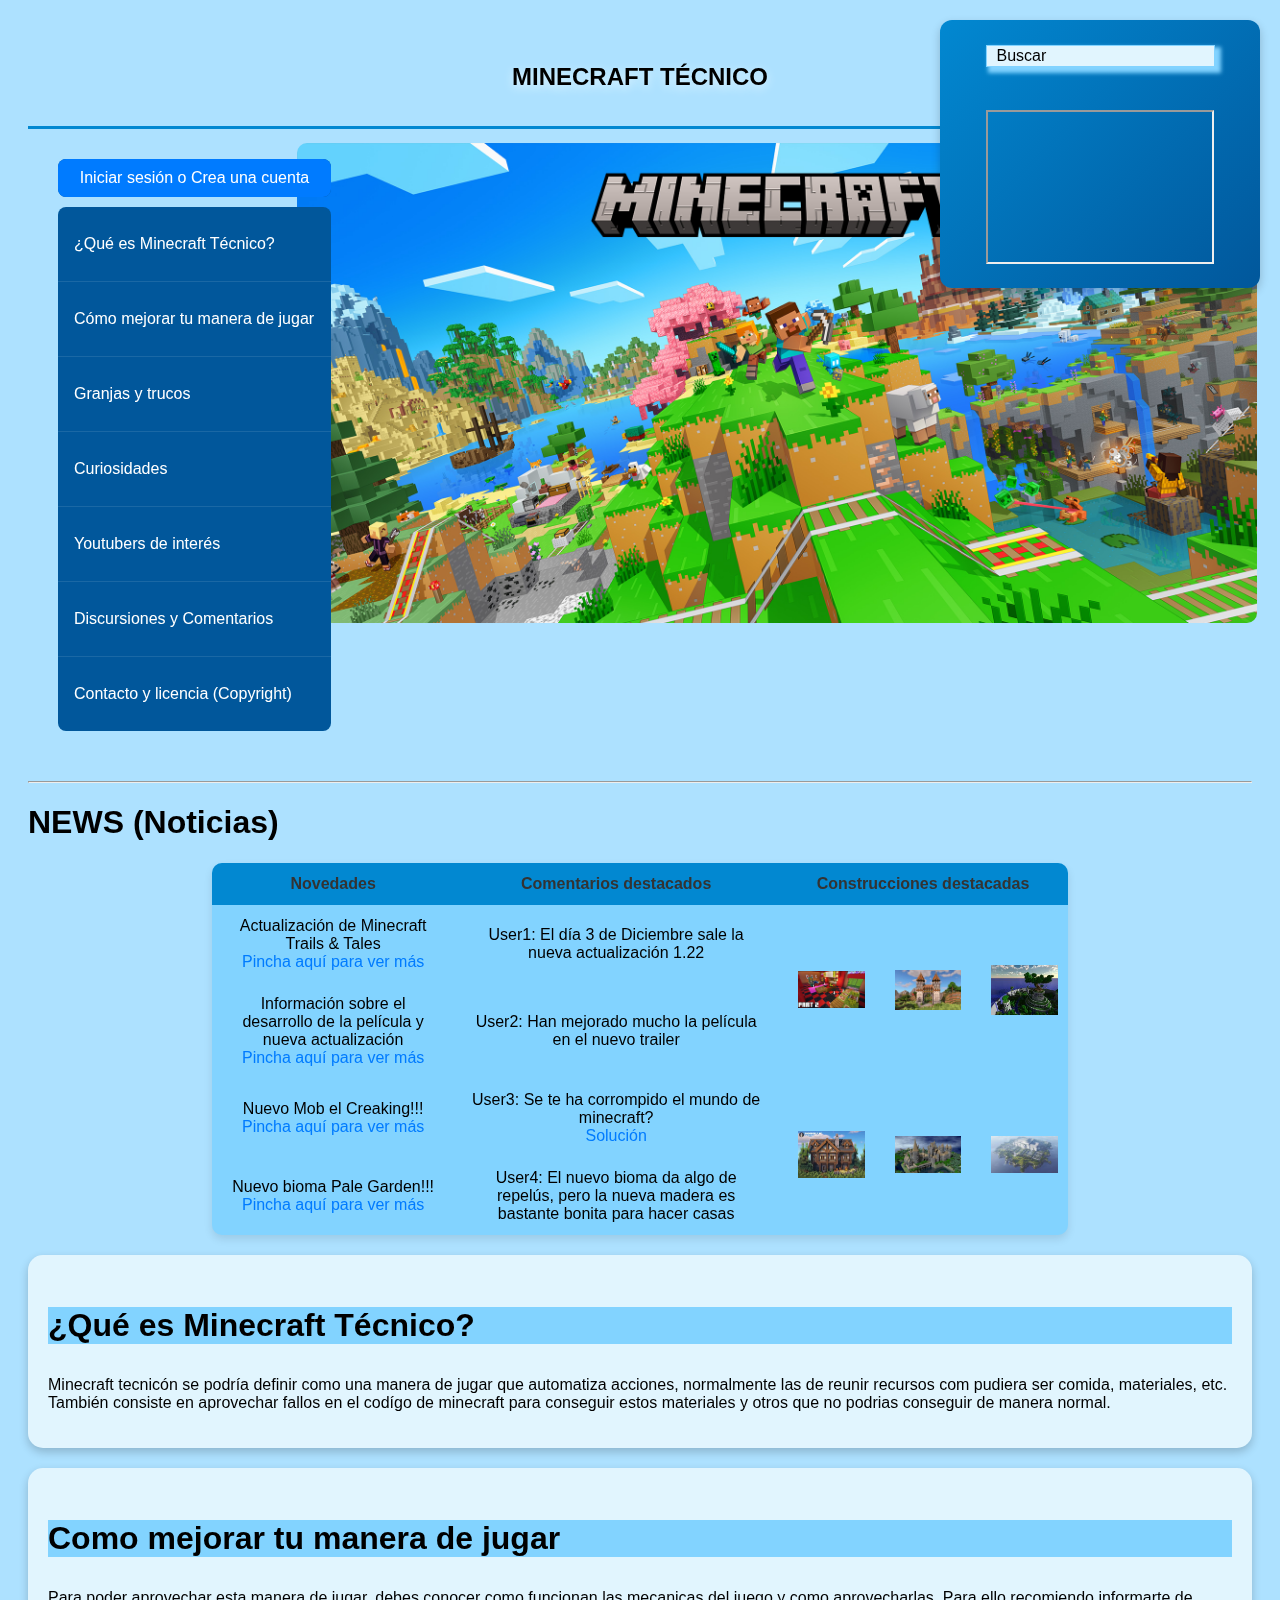
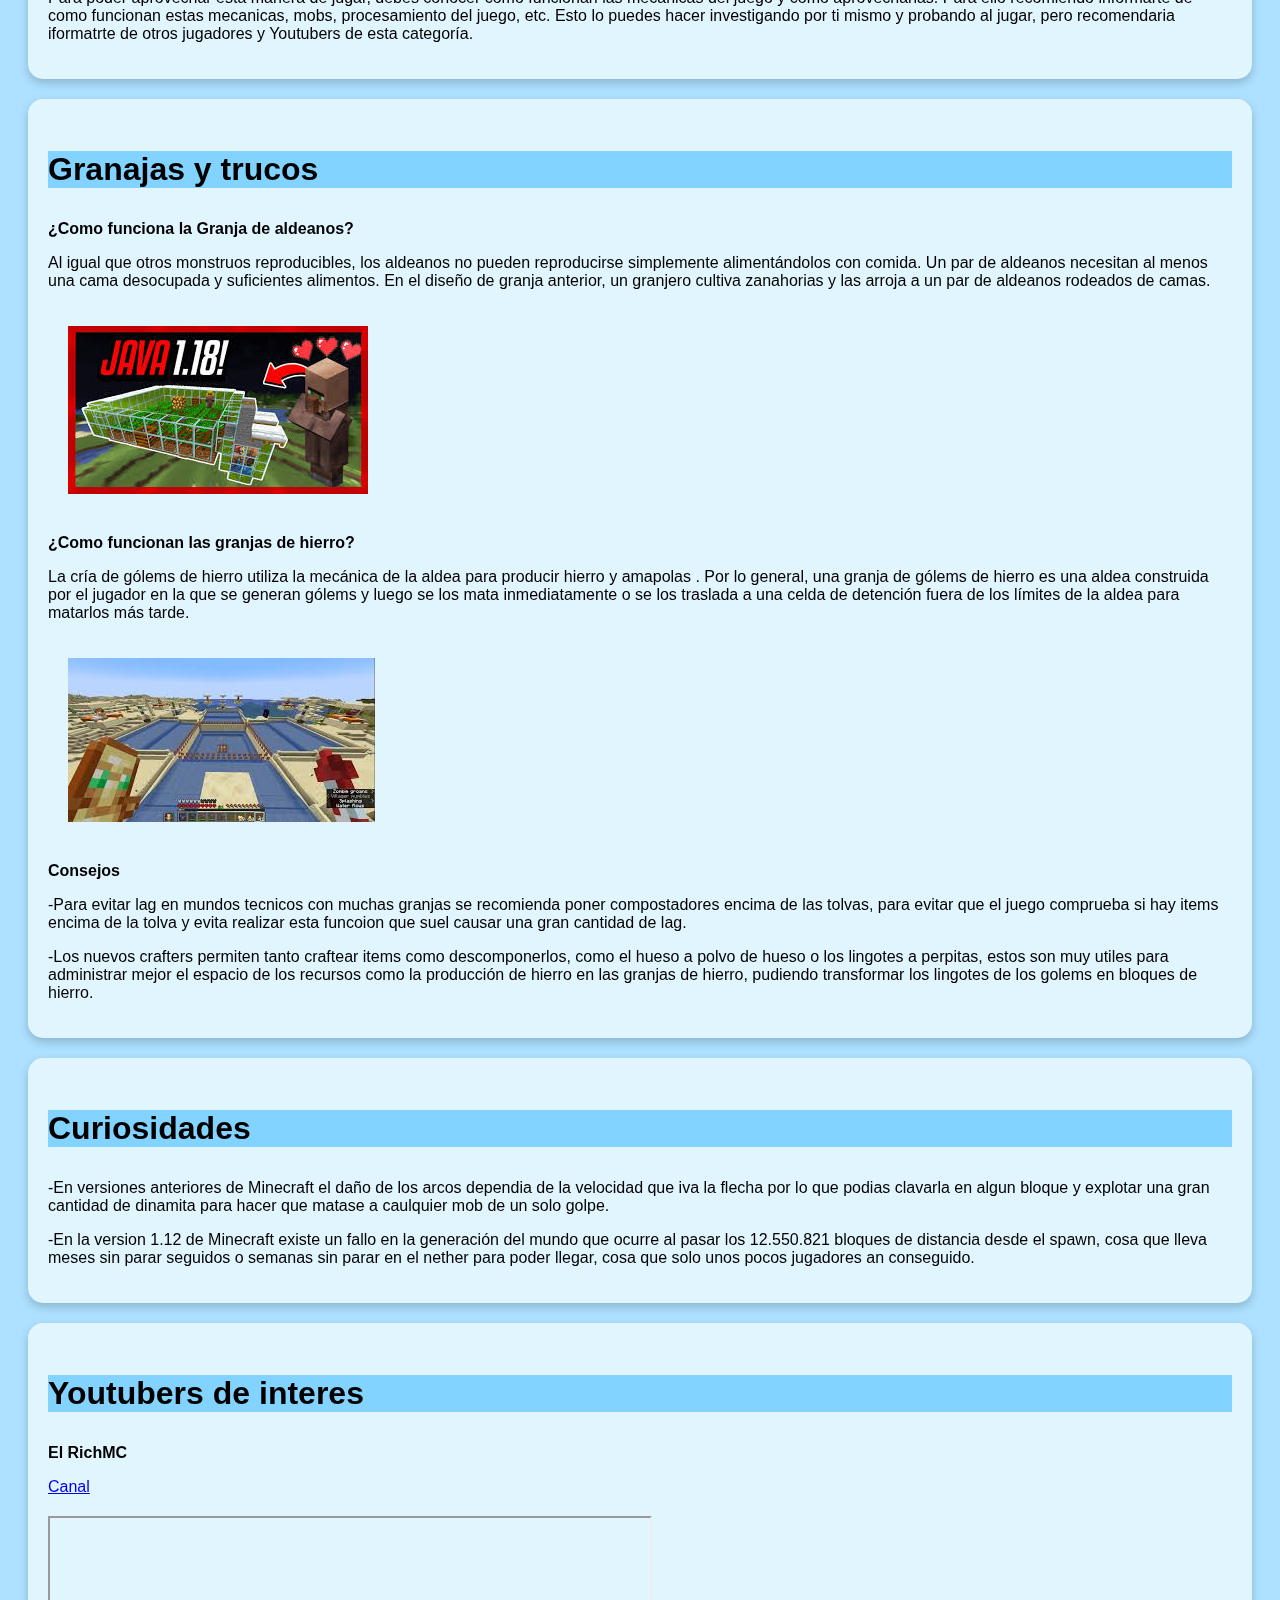
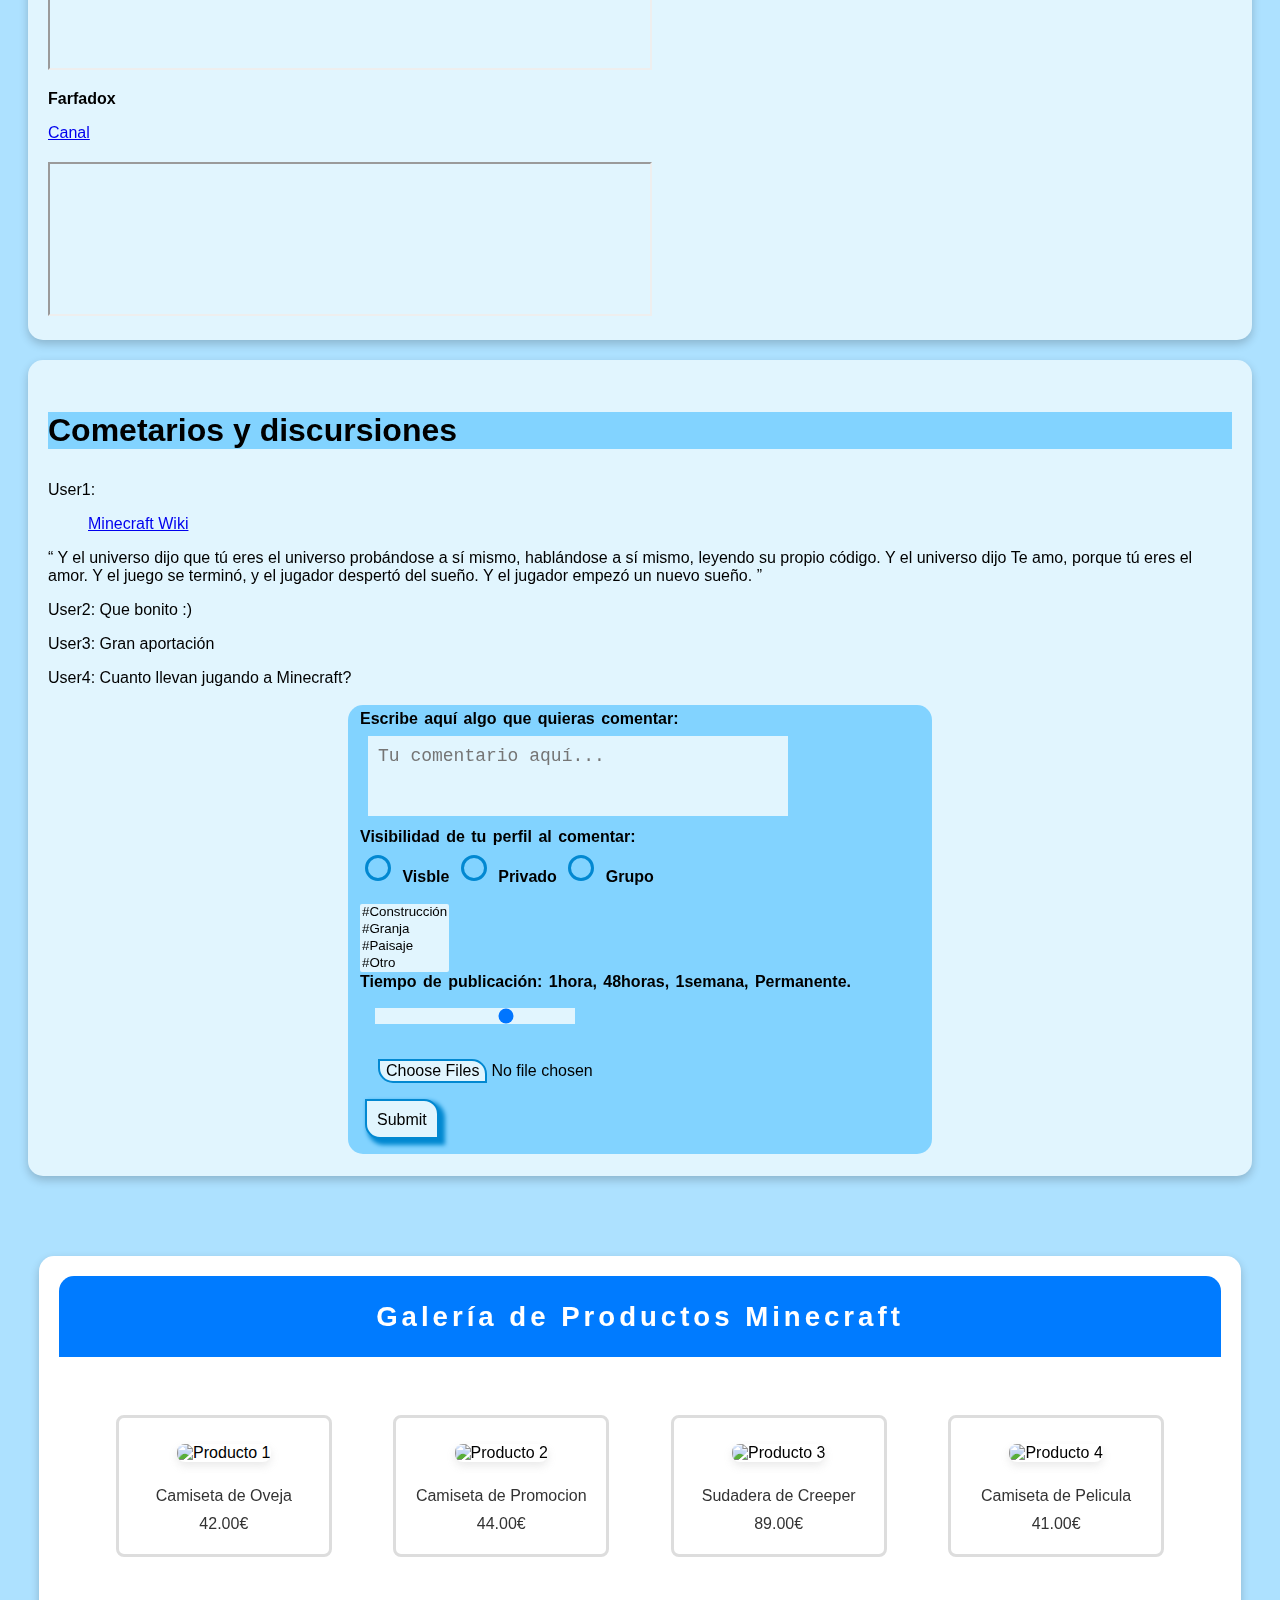
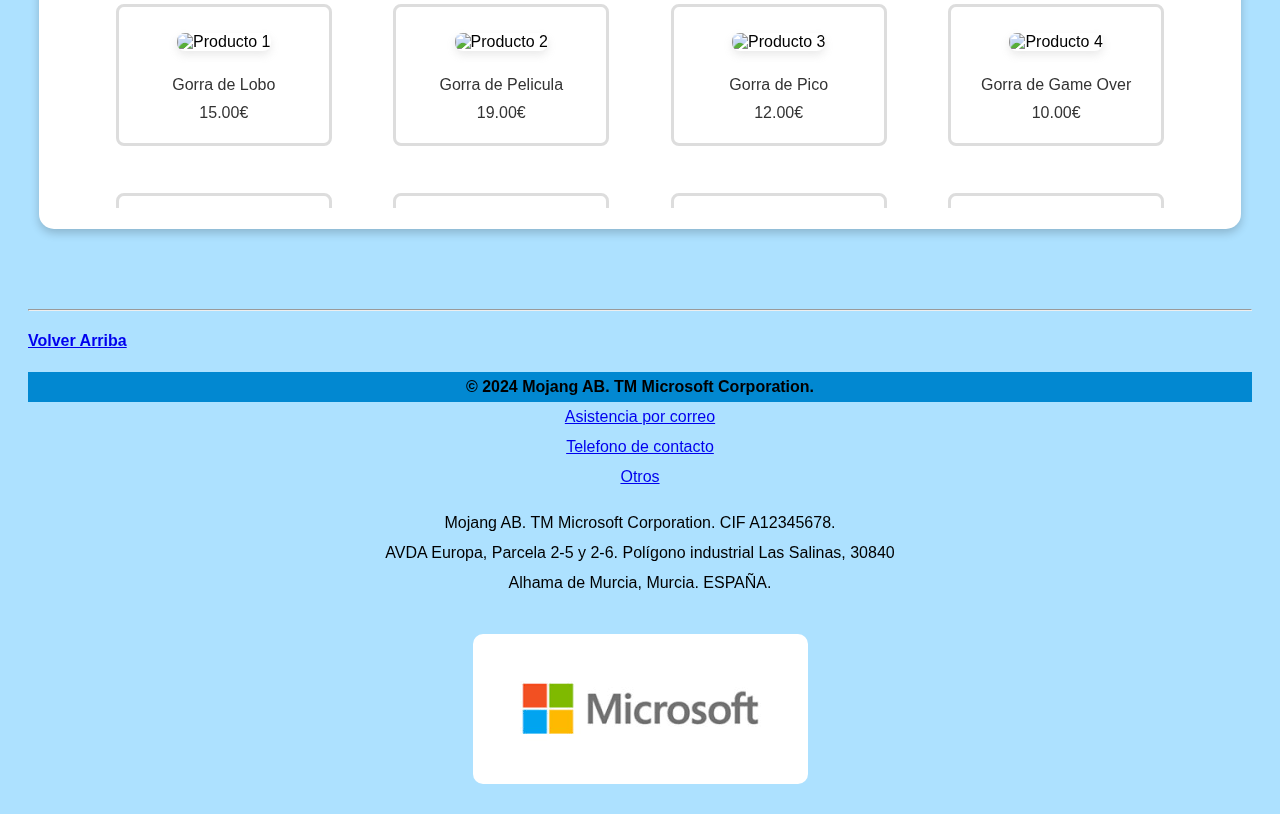
==== commit 8d1b624a: "arreglo fallo colores fieldset" ====
--- a/index.html
+++ b/index.html
@@ -204,7 +204,7 @@
 
 	<!--Poner formulario para comentar-->
 	<form id="formc" action="#" method="post">
-	<fieldset>
+	<fieldset id="fieldcom">
 	<label for="comid">Escribe aquí algo que quieras comentar:<br></label>
 	<textarea rows="3" cols="40" placeholder="Tu comentario aquí..." name="eeee"></textarea>
 	<br>
--- a/Stylesheet.css
+++ b/Stylesheet.css
@@ -392,47 +392,196 @@
 }
 
 form{
-text-align: left;
-padding: 2px;
-word-spacing: 2px;
-width: 80%;
-height: 90%;
-}
-
-input{
-  padding: 10px;
-  height: 28px;
-  border: 2px solid var(--color-primario-fondo);
-  border-top: none;
-  border-bottom: none;
-  border-left: none;
-  font-size: 16px;
+  margin-left: 25%;
+  margin-right: 25%;
+  text-align: left;
+  padding: 2px;
+  word-spacing: 2px;
+  }
+  input{
+    margin: 5px;
+    padding: 10px;
+    height: 20px;
+    border: none;
+    border-left: 3px solid var(--color-primario-fondo);
+    border-top: 3px solid var(--color-primario-fondo);
+    font-size: 16px;
+    background: transparent;
+    outline: none;
+    box-shadow: 4px 4px 4px 2px var(--color-primario);
+    transition: all 0.5s;
+  }
+  
+
+  input:focus {
+    border:none;
+    box-shadow: none;
+    transition: all 0.5s;
+    background-color: var(--color-blanco);
+  }
+  input:hover{
+  background-color: var(--color-primario-fondo);
+  }
+  
+  aside input{
+  background-color: var(--color-blanco);
+  border: 1px solid var(--color-primario-fondo);
+  box-shadow: 4px 4px 4px 2px var(--color-primario-fondo);
+  }
+
+
+/*Filedset Comentarios*/
+#sesion fieldset{
+  background-color: var(--color-blanco);
+  border: none;
+  border-radius: 15px;
+  }
+  #fieldcom{
+    background-color: var(--color-primario-fondo);
+    border: none;
+    border-radius: 15px;
+
+
+  }
+  fieldset label{
+  font-weight: bold;
+  }
+  input::placeholder{
+    color:black;
+  }
+
+  textarea{
+    background-color: var(--color-blanco);
+    max-width: 400px;
+    max-height: 60px;
+    min-width: 200px;
+    min-height: 30px;
+    resize: none;
+    margin: 5px;
+    padding: 10px;
+    border: none;
+    border: 3px solid var(--color-primario-fondo);
+    font-size: 18px;
+    outline: none;
+    transition: all 0.5s;
+    }
+
+    textarea:hover{
+      background-color: white;
+    }
+
+    textarea:focus{
+      border:none;
+      box-shadow: none;
+      transition: all 0.5s;
+    }
+    
+
+/*Botones login*/
+#Crearcuentaid{
+  background-color: var(--color-blanco);
+  transition: 0.5s;
+  border: 2px solid var(--color-primario) ;
+  border-radius: 0px 15px 0px 15px;
+  padding: 4px;
+  margin-left: 10px;
+  margin-top: 8px;
+}
+
+
+#politicaid{
+box-shadow: none;
+}
+#logininiciar{
+  background-color: var(--color-blanco);
+  transition: 0.5s;
+  border: 2px solid var(--color-primario) ;
+  border-radius: 0px 15px 0px 15px;
+  padding: 4px;
+  margin-left: 10px;
+  margin-top: 8px;
+  }
+  
+  #micr{  
+  border-radius: 10px;
+  }
+  /*footer*/
+  footer{
+  height:30px;
+  line-height:30px;
+  background:var(--color-primario);
+  color:black;
+  text-align:center;
+  width:100%;
+  }
+  
+  #radiobt input{
+  box-shadow: none;
+  appearance: none;
+  border-radius: 50%;
+  width: 16px;
+  height: 16px;
+  border: 3px solid var(--color-primario);
+  transition: 0.2s all linear;
+  margin-right: 5px;
+  position: relative;
+  top: 4px;
+  }
+  #radiobt input:checked {
+    border: 6px solid var(--color-oscuro);
+  }
+  
+  /*Select multiple/option */
+  #op_id{
+    background-color: var(--color-blanco);
+    border: none;
+  }
+  #op_id::-webkit-scrollbar{
+    display: none;
+  }
+  
+  /*INPUT range*/
+  input[type="range"]{
+  appearance: none;
+  box-shadow: none;
+  border:none;
   background: transparent;
-  outline: none;
-  box-shadow: 4px 4px 4px 0px var(--color-primario-fondo);
-  transition: all 0.5s;
-}
-
-form input:focus {
-  border:none;
-  box-shadow: none;
-  transition: all 0.5s;
+  width: 200px;;
+  }
+  input[type="range"]::-webkit-slider-runnable-track{
   background-color: var(--color-blanco);
-}
-
-fieldset{
-background-color: var(--color-blanco);
-border: none;
-border-radius: 15px;
-}
-
-fieldset label{
-font-weight: bold;
-}
-
-fieldset input{
-box-shadow: none;
-}
+  cursor: pointer;
+  }
+  input[type="range"]:focus::-webkit-slider-thumb {
+    outline: 3px solid black;
+    outline-offset: 0.25px;
+  }
+
+  input[type="file"]{
+    box-shadow: none;
+  }
+  input[type="file"]::file-selector-button{
+    background-color: var(--color-blanco);
+    transition: 0.5s;
+    border: 2px solid var(--color-primario) ;
+    border-radius: 0px 15px 0px 15px;
+  }
+  input[type="file"]::file-selector-button:hover{
+    background-color: var(--color-primario);
+  }
+
+  input[type="submit"]{
+    background-color: var(--color-blanco);
+    transition: 0.5s;
+    border: 2px solid var(--color-primario) ;
+    border-radius: 0px 15px 0px 15px;
+    height: 40px;
+  }
+
+
+
+
+
 @media screen and (max-width: 1000px) {
   *{
     font-size: 1em; /* Reduce el tamaño de fuente para pantallas pequeñas */
